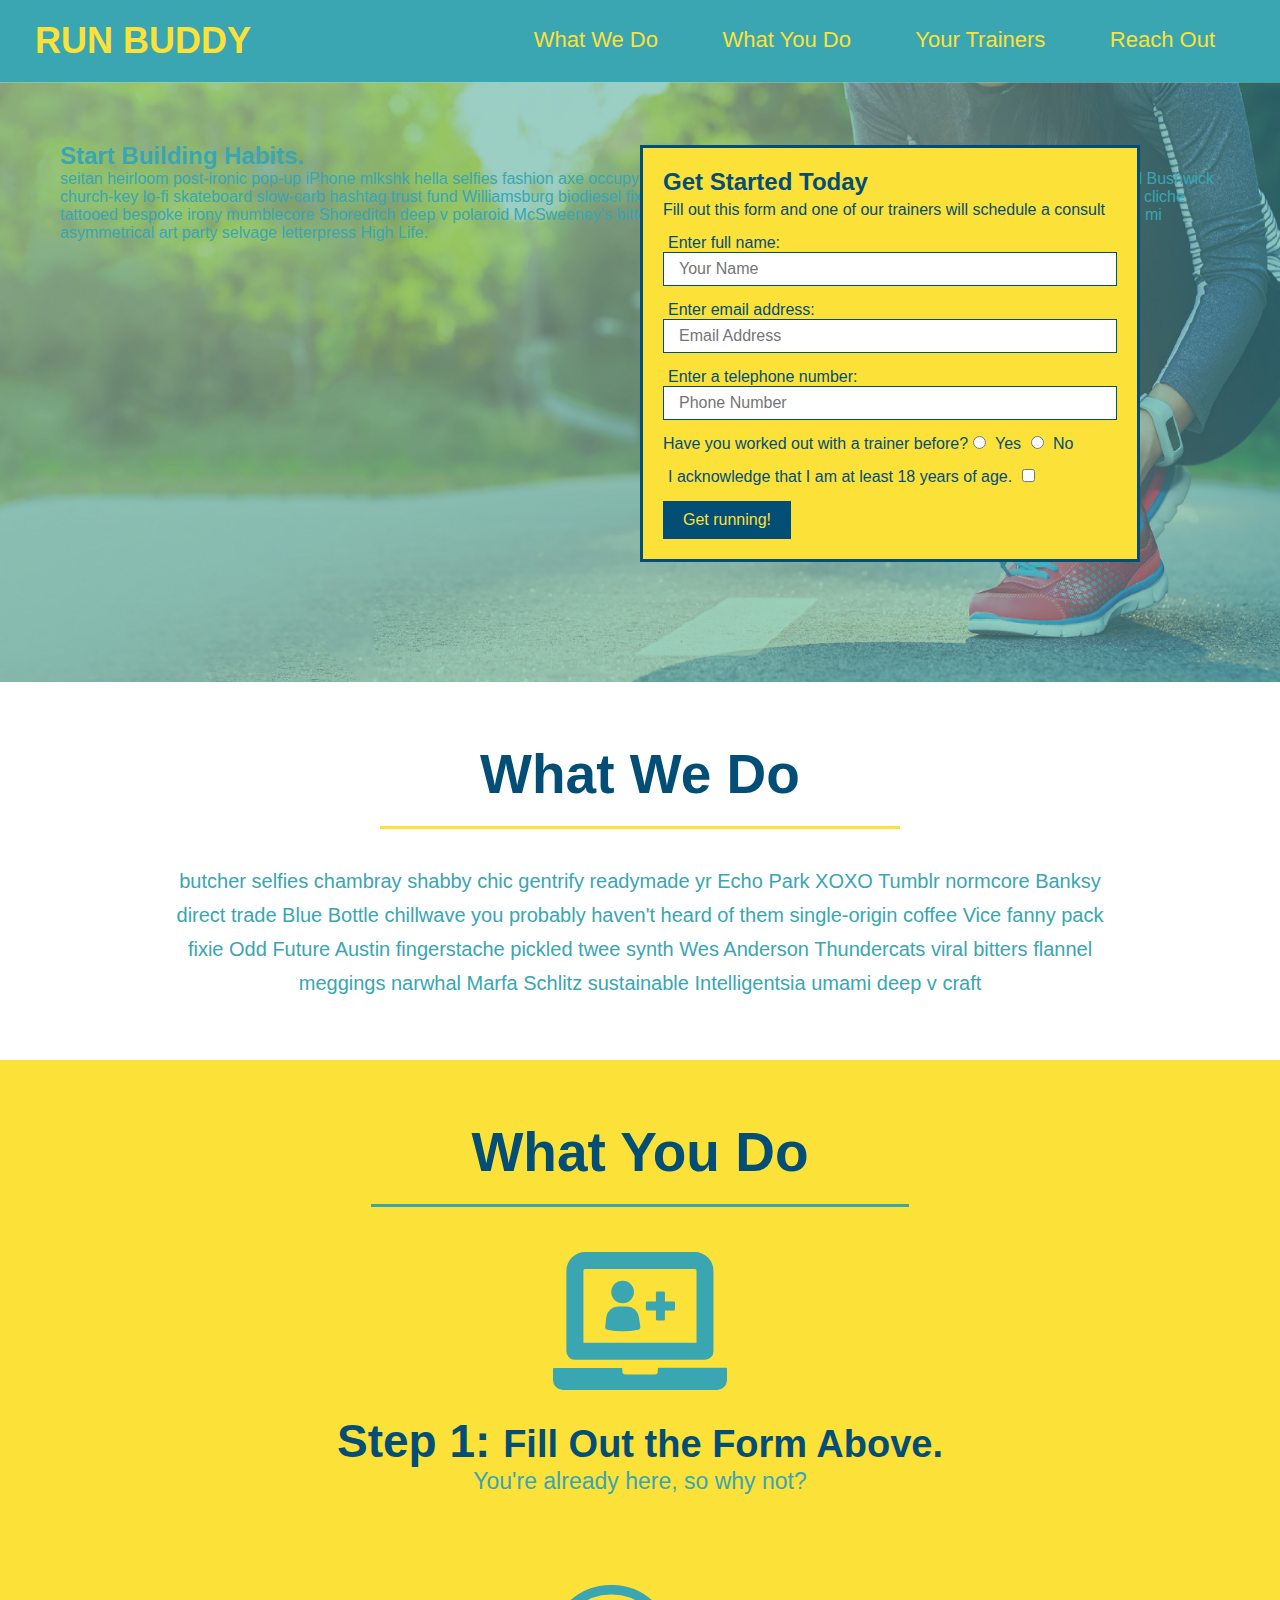
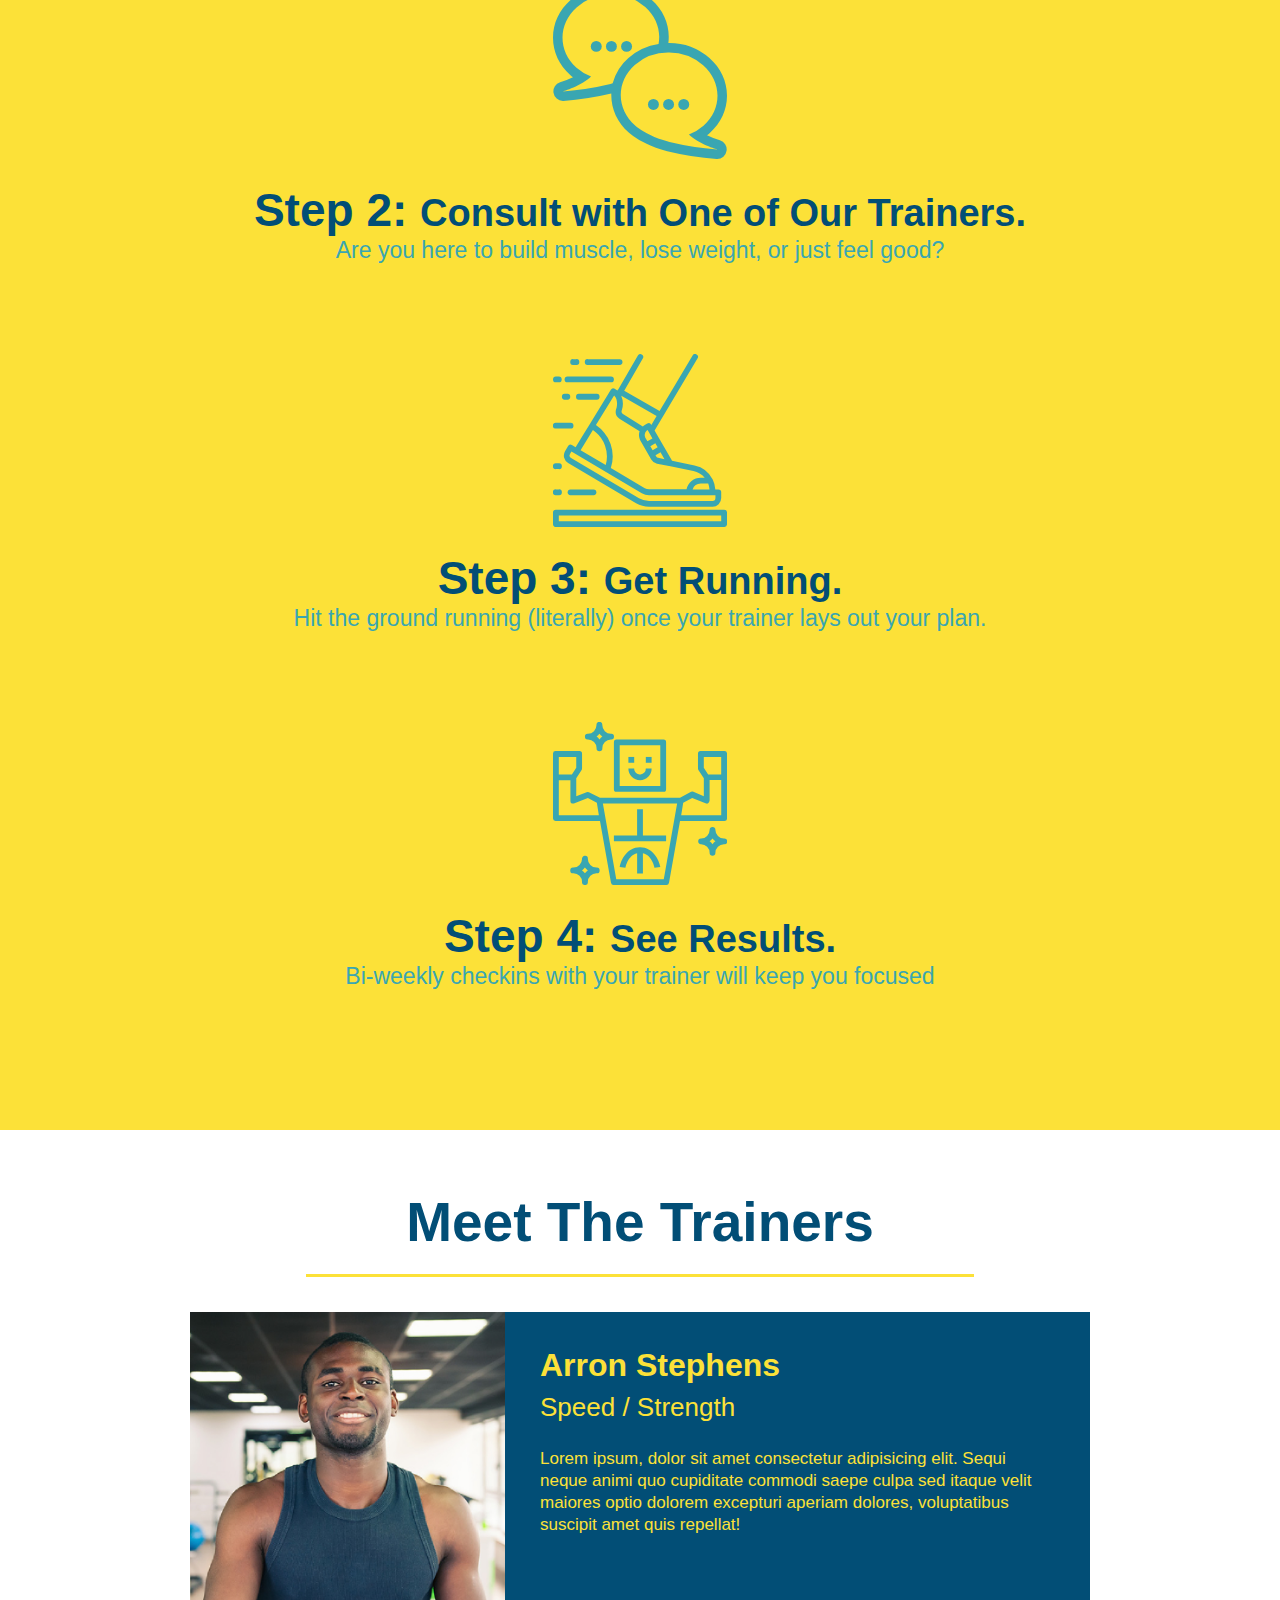
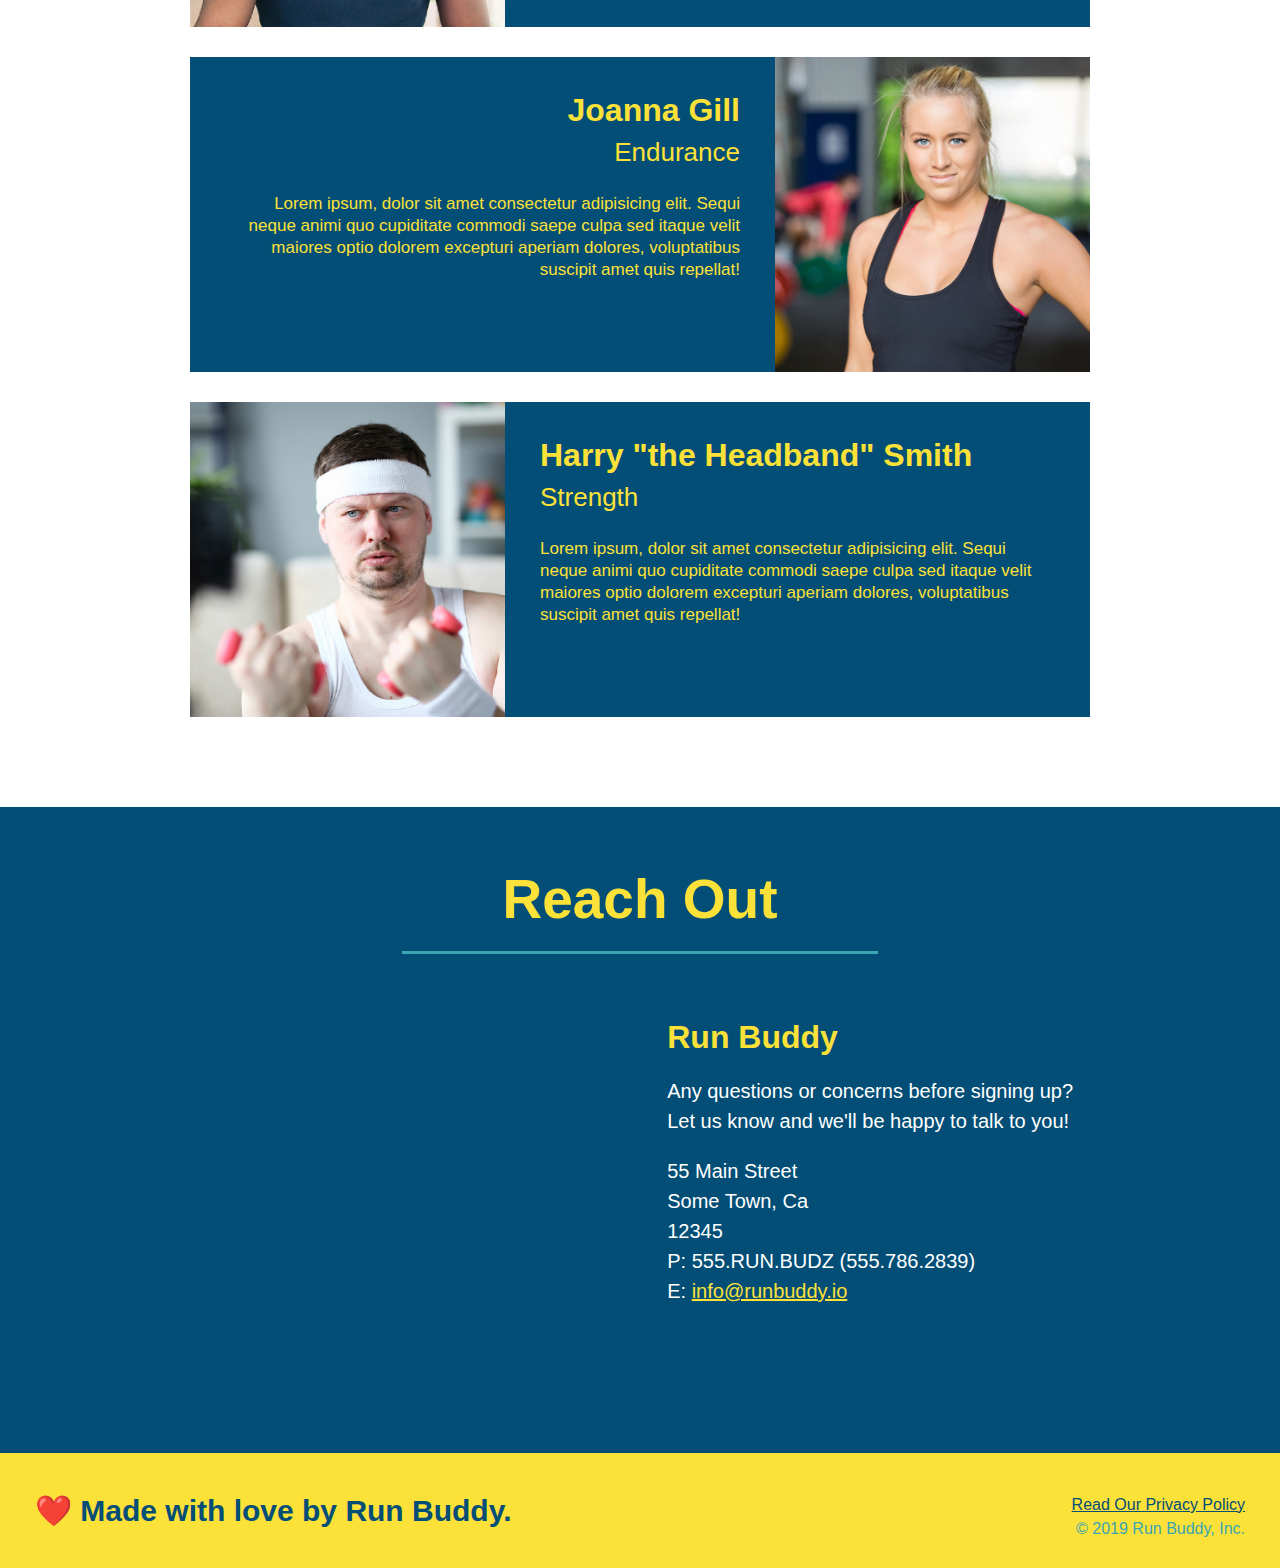
==== index.html @ 753f6ba1 "add content to hero, replace image" ====
<!DOCTYPE html>
<html lang="en">
  <head>
    <meta charset="UTF-8" />
    <title>Run Buddy</title>
    <link rel="stylesheet" href="./assets/css/style.css" />
  </head>
  <body>
  <header>
    <h1>
      <a href="./index.html">RUN BUDDY</a>
    </h1>
    <nav>
    <ul>
        <li>
          <a href="#what-we-do">What We Do</a>
        </li>
        <li>
          <a href="#what-you-do">What You Do</a>
        </li>
        <li>
          <a href="#your-trainers">Your Trainers</a>
        </li>
       <li>
          <a href="#reach-out">Reach Out</a>
        </li>
      </ul>
    </nav>
  </header>


<section class="hero">
  <div class="hero-cta">
    <h2>Start Building Habits.</h2>
    <p>
      seitan heirloom post-ironic pop-up iPhone mlkshk hella selfies fashion axe occupy readymade put a bird on it messenger bag Wes Anderson Schlitz plaid Bushwick church-key lo-fi skateboard slow-carb hashtag trust fund Williamsburg biodiesel fixie farm-to-table 8-bit banjo XOXO Banksy chillwave bicycle rights retro cliche tattooed bespoke irony mumblecore Shoreditch deep v polaroid McSweeney's bitters cray gentrify tofu Marfa you probably haven't heard of them yr banh mi asymmetrical art party selvage letterpress High Life.
    </p>
  </div>
  <div class="hero-form">
    <h3>Get Started Today</h3>
    <p>Fill out this form and one of our trainers will schedule a consult</p>
    <form>
      <label for="name">Enter full name:</label>
      <input type="text" placeholder="Your Name" name="name" id="name" class="form-input"/>
      <label for="email">Enter email address:</label>
      <input type="email" placeholder="Email Address" name="email" id="email" class="form-input" />
      <label for="phone">Enter a telephone number:</label>
      <input type="tel" placeholder="Phone Number" name="phone" id="phone" class="form-input" />
      <p>
        Have you worked out with a trainer before?
        <input type="radio" name="trainer-confirm" id="trainer-yes" />
        <label for="trainer-yes">Yes</label>
        <input type="radio" name="trainer-confirm" id="trainer-no" />
        <label for="trainer-no">No</label>
      </p>
      <p>
        <label for="checkbox" >
          I acknowledge that I am at least 18 years of age.
        </label>
        <input type="checkbox" name="age-confirm" id="checkbox" />
      </p>
      <button type="submit">
      Get running!
      </button>
    </form> 
  </div>
</section>

<section id="what-we-do" class="intro">
  <h2 class="section-title primary-border">What We Do</h2>
  <p>
    butcher selfies chambray shabby chic gentrify readymade yr Echo Park XOXO Tumblr normcore Banksy direct trade Blue Bottle chillwave you probably haven't heard of them single-origin coffee Vice fanny pack fixie Odd Future Austin fingerstache pickled twee synth Wes Anderson Thundercats viral bitters flannel meggings narwhal Marfa Schlitz sustainable Intelligentsia umami deep v craft
  </p>
</section>


<section id="what-you-do" class="steps">
  <h2 class="section-title secondary-border">What You Do</h2>

  <div>
    <img src="./assets/images/step-1.svg" alt="" />
    <h3>Step 1: <span>Fill Out the Form Above.</span></h3>
    <p>You're already here, so why not?</p>
  </div>

  <div>
    <img src="./assets/images/step-2.svg" alt="" />
    <h3>Step 2: <span>Consult with One of Our Trainers.</span></h3>
    <p>Are you here to build muscle, lose weight, or just feel good?</p>
  </div>

  <div>
    <img src="./assets/images/step-3.svg" alt="" />
    <h3>Step 3: <span>Get Running.</span></h3>
    <p>Hit the ground running (literally) once your trainer lays out your plan.</p>
  </div>

  <div>
    <img src="./assets/images/step-4.svg" alt="" />
    <h3>Step 4: <span> See Results.</span></h3>
    <p>Bi-weekly checkins with your trainer will keep you focused</p>
  </div>
</section>

<!-- "meet the trainers" section -->
<section id="your-trainers" class="trainers">
  <h2 class="section-title primary-border">Meet The Trainers</h2>
  <article class="trainer">
    <img src="./assets/images/trainer-1.jpg" alt="Arron Stephens in his workout clothes, ready to pump iron" />
    <div class="trainer-bio text-left">
      <h3>Arron Stephens</h3>
      <h4>Speed / Strength</h4>
      <p>
        Lorem ipsum, dolor sit amet consectetur adipisicing elit. Sequi neque animi quo cupiditate commodi saepe culpa sed
        itaque velit maiores optio dolorem excepturi aperiam dolores, voluptatibus suscipit amet quis repellat!
      </p>
    </div>
  </article>
  <article class="trainer">
    <div class="trainer-bio text-right">
      <h3>Joanna Gill</h3>
      <h4>Endurance</h4>
      <p>
        Lorem ipsum, dolor sit amet consectetur adipisicing elit. Sequi neque animi quo cupiditate commodi saepe culpa sed
        itaque velit maiores optio dolorem excepturi aperiam dolores, voluptatibus suscipit amet quis repellat!
      </p>
    </div>
    <img src="./assets/images/trainer-2.jpg" alt="Joanna Gill cooling off after a workout" />
  </article>
  <article class="trainer">
    <img src="./assets/images/trainer-3.jpg" alt="Harry Smith wearing a headband and lifting comically small pink weights" />
    <div class="trainer-bio text-left">
      <h3>Harry "the Headband" Smith</h3>
      <h4>Strength</h4>
      <p>
        Lorem ipsum, dolor sit amet consectetur adipisicing elit. Sequi neque animi quo cupiditate commodi saepe culpa sed
        itaque velit maiores optio dolorem excepturi aperiam dolores, voluptatibus suscipit amet quis repellat!
      </p>
    </div>
  </article>
</section>


<!-- "reach out" section -->
<section id="reach-out" class="contact">
  <h2 class="section-title secondary-border">Reach Out</h2>
  <div class="contact-info">
    <iframe src="https://www.google.com/maps/embed?pb=!1m18!1m12!1m3!1d3100.7544794391792!2d-94.65499338466397!3d38.99809947955529!2m3!1f0!2f0!3f0!3m2!1i1024!2i768!4f13.1!3m3!1m2!1s0x87c0ec1860062015%3A0x29e6e0daf5247772!2s7206%20Outlook%20St%2C%20Overland%20Park%2C%20KS%2066204!5e0!3m2!1sen!2sus!4v1647906940147!5m2!1sen!2sus" style="border:0;" allowfullscreen="" loading="lazy"></iframe>
  <div>
    <h3>Run Buddy</h3>
    <p>
      Any questions or concerns before signing up?
      <br />
      Let us know and we'll be happy to talk to you!
    </p>
    <address>
      55 Main Street <br/>
      Some Town, Ca <br/>
      12345<br />
      P: 555.RUN.BUDZ (555.786.2839)<br/>
      E: <a href="mailto:info@runbuddy.io">info@runbuddy.io</a>
    </address>
  </div>
  </div>
</section>

<footer>
  <h2>❤️ Made with love by Run Buddy.</h2>
  <div>
    <a href="./privacy-policy.html">Read Our Privacy Policy</a><br />
    &copy; 2019 Run Buddy, Inc.
  </div>
</footer>
  </body>
</html>
---- assets/css/style.css ----
* {
    margin: 0;
    padding: 0;
    box-sizing: border-box;
}

body {
    font-family: Helvetica, Arial, sans-serif;
    color: #39a6b2;
}

header {
    padding: 20px 35px;
    background-color: #39a6b2;
}

header h1{
    font-weight: bold;
    font-size: 36px;
    color: #fce138;
    margin: 0;
    display: inline;
}

header a {
    color: #fce138;
    text-decoration: none;
}

header nav {
    float: right;
    margin: 7px 0;
}

header nav ul li {
    display: inline;
}

header nav ul li a {
    margin: 0 30px;
    font-weight: lighter;
    font-size: 22px;
}

footer {
    background: #fce138;
    width: 100%;
    padding: 40px 35px;
}

footer h2 {
    display: inline;
    color: #024e76;
    font-size: 30px;
    margin: 0;
}

footer div {
    float: right;
    line-height: 1.5;
    text-align: right;
}

footer a {
    color: #024e76;
}

section {
    padding: 60px;
    
}

.hero {
    background-image: url(../images/hero-bg.jpg);
    background-size: cover;
    background-position: center;
    height: 600px;
    position: relative;
}

.hero-form {
    color: #024e76;
    background-color: #fce138;
    padding: 20px;
    width: 500px;
    border: solid 3px #024e76;
    position: absolute;
    bottom: 120px;
    right: 140px;

}

.hero-form h3 {
    font-size: 24px;
    margin: 0;
}

.hero-form p {
    margin: 5px 0 15px 0;

}

.form-input {
    border: 1px solid #024e76;
    display: block;
    padding: 7px 15px;
    font-size: 16px;
    color: #024e76;
    width: 100%;
    margin-bottom: 15px;
}

.hero-form label {
    margin: 0 5px;
}

.hero-form button {
    color: #fce138;
    background-color: #024e76;
    border: none;
    padding: 10px 20px;
    font-size: 16px;
}

.intro {
    text-align: center;
}



  .intro p {
    line-height: 1.7;
    color: #39a6b2;
    width: 80%;
    font-size: 20px;
    margin: 0 auto;
  }

  .steps {
    text-align: center;
    background: #fce138;
  }

  .section-title {
    font-size: 55px;
    color: #024e76;
    margin-bottom: 35px;
    padding: 0 100px 20px 100px;
    display: inline-block;
    border-bottom: 3px solid;
  }
  
  .primary-border {
    border-color: #fce138;
  }
  
  .secondary-border {
    border-color: #39a6b2;
  }

  .steps div {
    margin-bottom: 80px;
  }
  
  .steps img {
    width: 15%;
    margin: 10px 0;
  }
  
  .steps h3 {
    color: #024e76;
    font-size: 46px;
    margin-top: 10px;
  }
  
  .steps p {
    color: #39a6b2;
    font-size: 23px;
  }

  .steps span {
    font-size: 38px;
  }

  .trainers {
    text-align: center;
  }

  .trainer {
    width: 900px;
    margin: 0 auto 30px auto;
    background: #024e76;
    color: #fce138;
    overflow: auto;
  }

  .trainer img {
    width: 35%;
    float: left;
  }
  
  .trainer-bio {
    padding: 35px;
    float: left;
    width: 65%;
  }

  .text-left {
    text-align: left;
  }
  
  .text-right {
    text-align: right;
  }

  .trainer-bio h3 {
    font-size: 32px;
    margin-bottom: 8px;
  }
  
  .trainer-bio h4 {
    font-weight: lighter;
    font-size: 26px;
    margin-bottom: 25px;
  }
  
  .trainer-bio p {
    font-size: 17px;
    line-height: 1.3;
  }

  .contact {
    text-align: center;
    background: #024e76;
  }

  .contact h2 {
    color: #fce138;
  }

  .contact-info iframe {
    width: 400px;
    height: 400px;
  }

  .contact-info div {
    width: 410px;
    display: inline-block;
    vertical-align: top;
    text-align: left;
    margin: 30px 0 0 60px;
    color: white;
  }

  .contact-info h3 {
    color: #fce138;
    font-size: 32px;
  }
  
  .contact-info p, .contact-info address {
    margin: 20px 0;
    line-height: 1.5;
    font-size: 20px;
    font-style: normal;
  }
  
  .contact-info a {
    color: #fce138;
  }
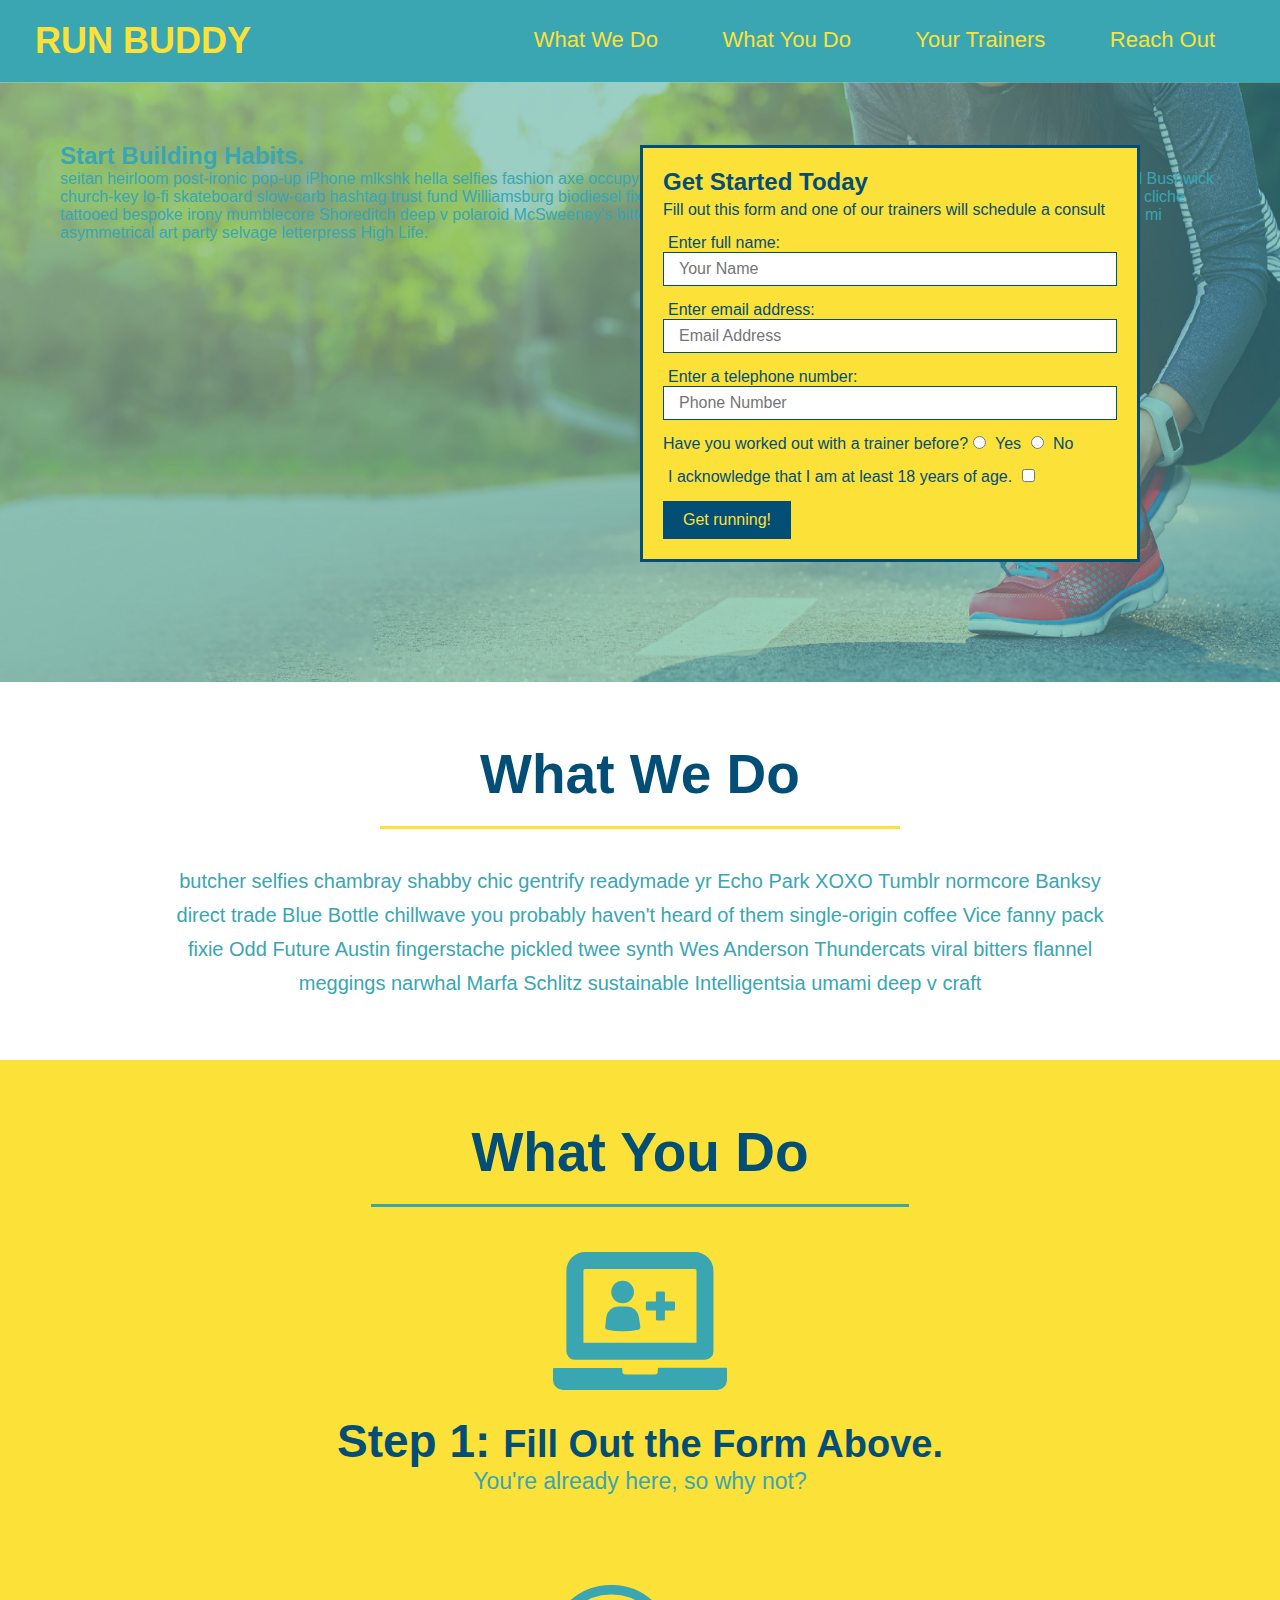
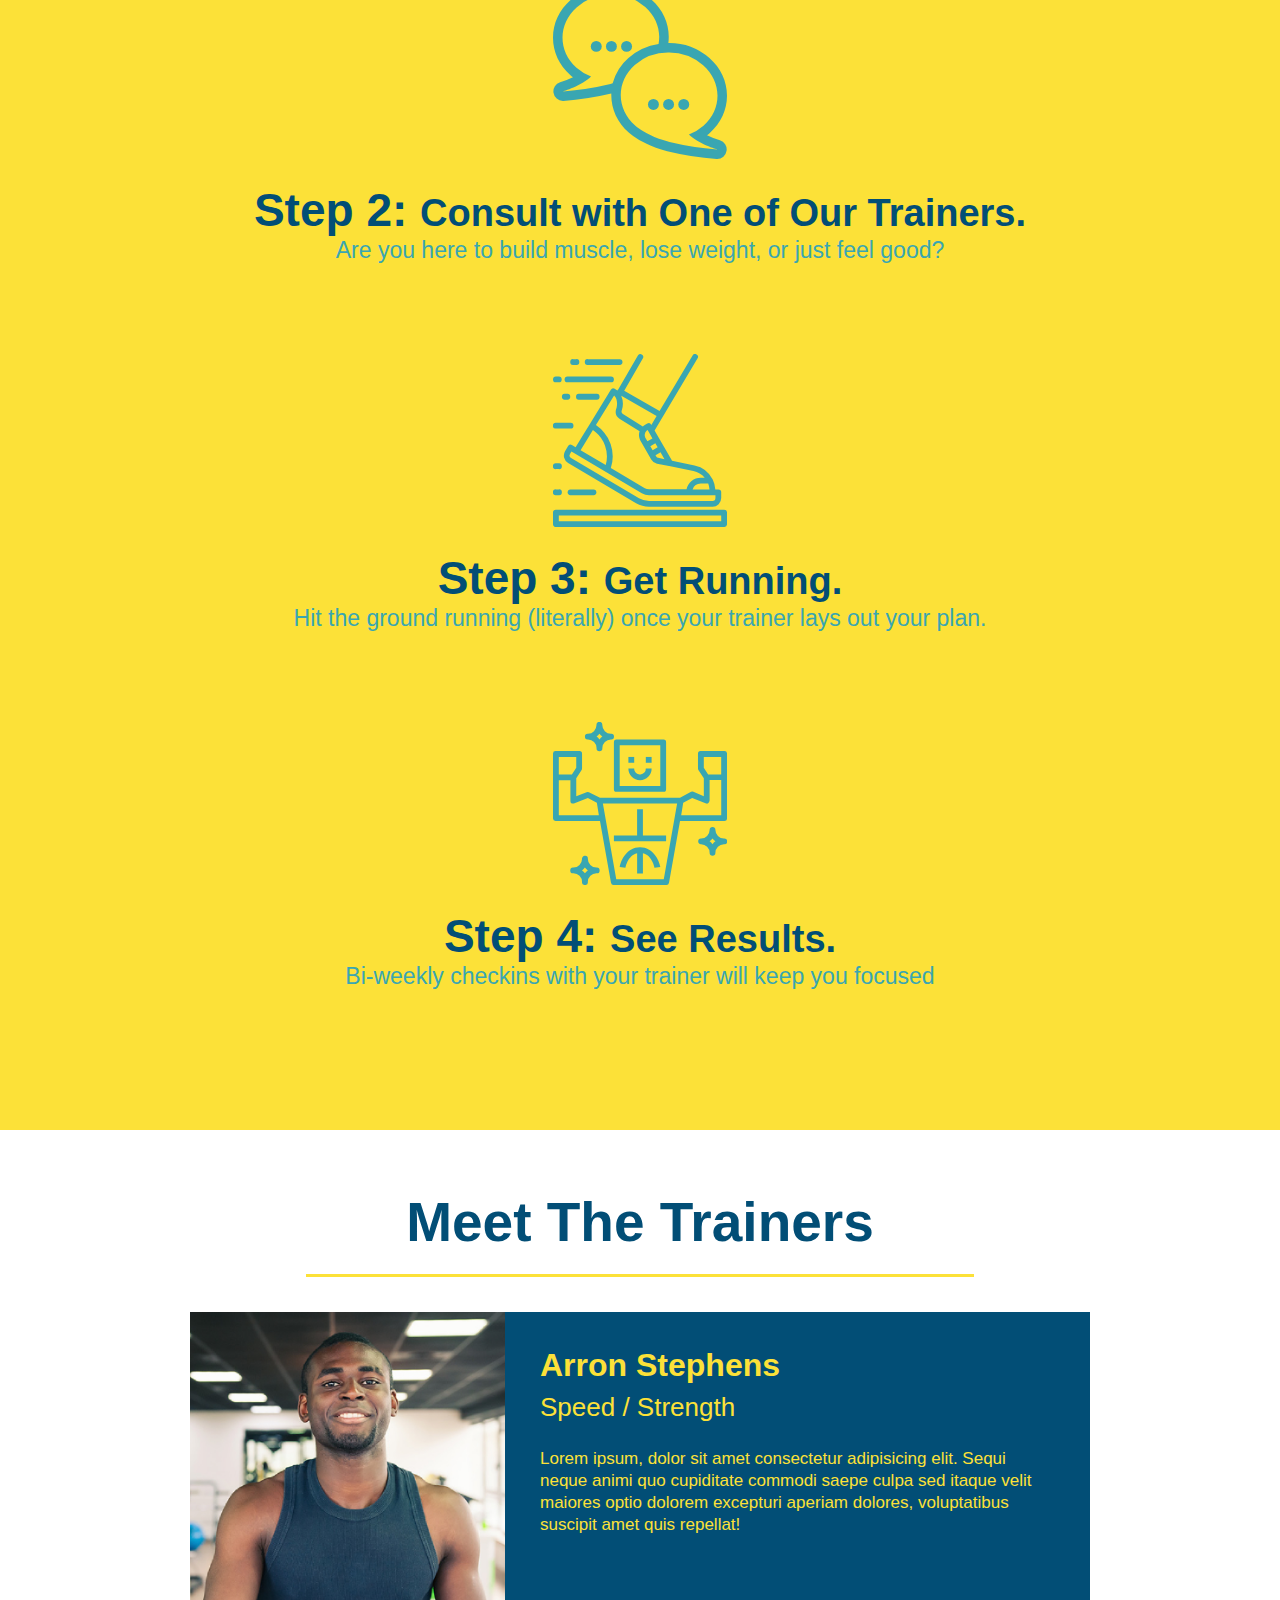
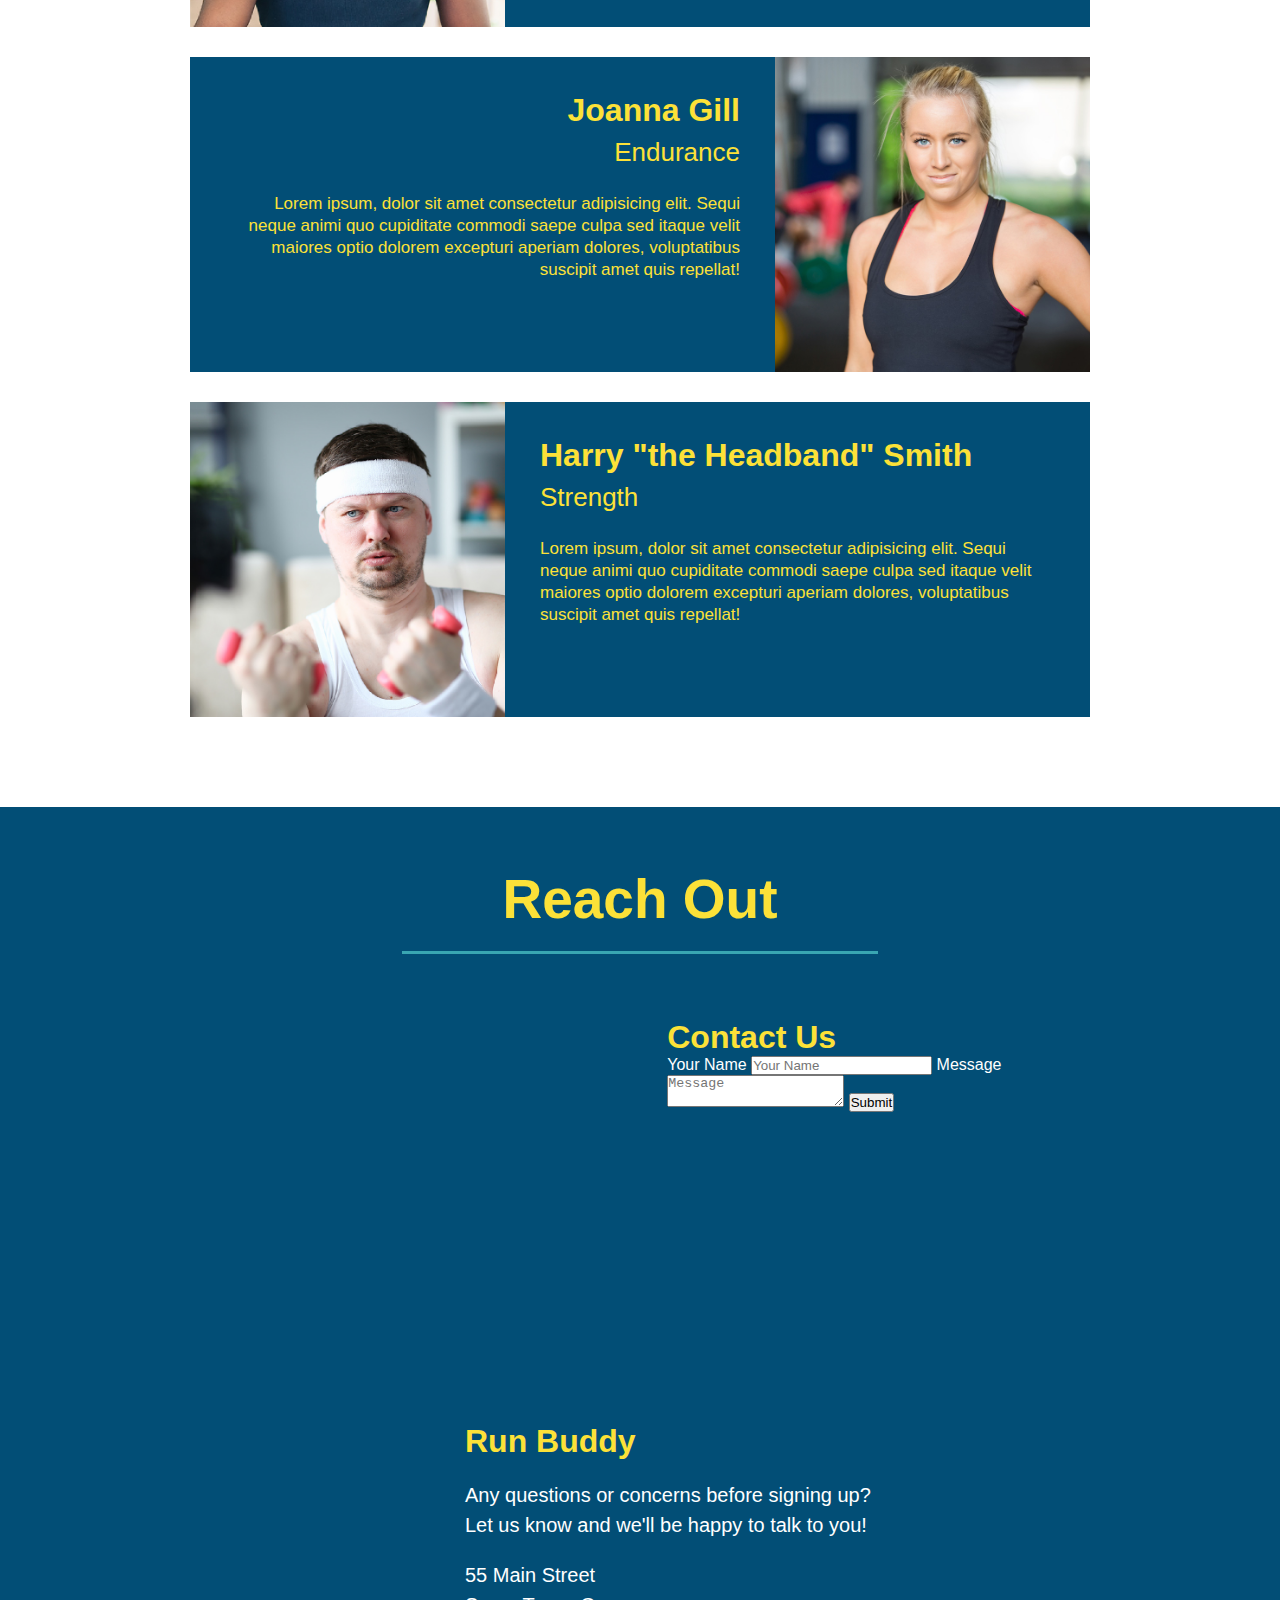
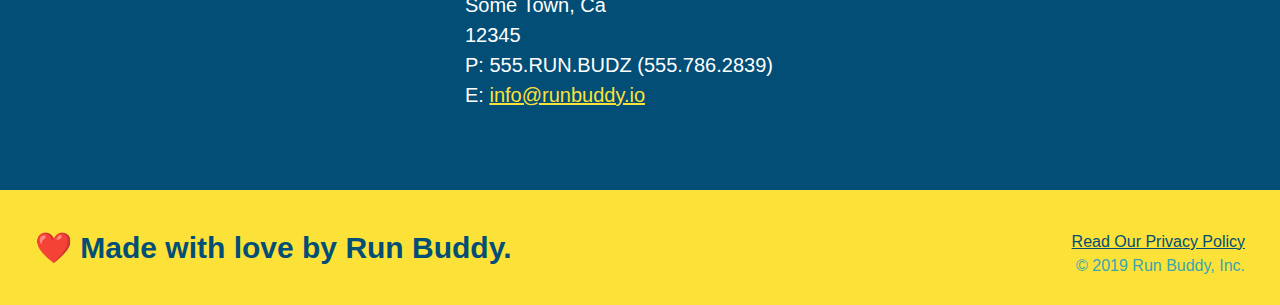
==== commit fcac5a8b: "add contact form" ====
--- a/index.html
+++ b/index.html
@@ -145,7 +145,21 @@
 <section id="reach-out" class="contact">
   <h2 class="section-title secondary-border">Reach Out</h2>
   <div class="contact-info">
+    
     <iframe src="https://www.google.com/maps/embed?pb=!1m18!1m12!1m3!1d3100.7544794391792!2d-94.65499338466397!3d38.99809947955529!2m3!1f0!2f0!3f0!3m2!1i1024!2i768!4f13.1!3m3!1m2!1s0x87c0ec1860062015%3A0x29e6e0daf5247772!2s7206%20Outlook%20St%2C%20Overland%20Park%2C%20KS%2066204!5e0!3m2!1sen!2sus!4v1647906940147!5m2!1sen!2sus" style="border:0;" allowfullscreen="" loading="lazy"></iframe>
+    
+    <div class="contact-form">
+      <h3>Contact Us</h3>
+      <form>
+        <label for="contact-name">Your Name</label>
+        <input type="text" id="contact-name" placeholder="Your Name" />
+
+        <label for="contact-message">Message</label>
+        <textarea id="contact-message" placeholder="Message"></textarea>
+
+        <button type="submit">Submit</button>
+      </form>
+    </div>
   <div>
     <h3>Run Buddy</h3>
     <p>
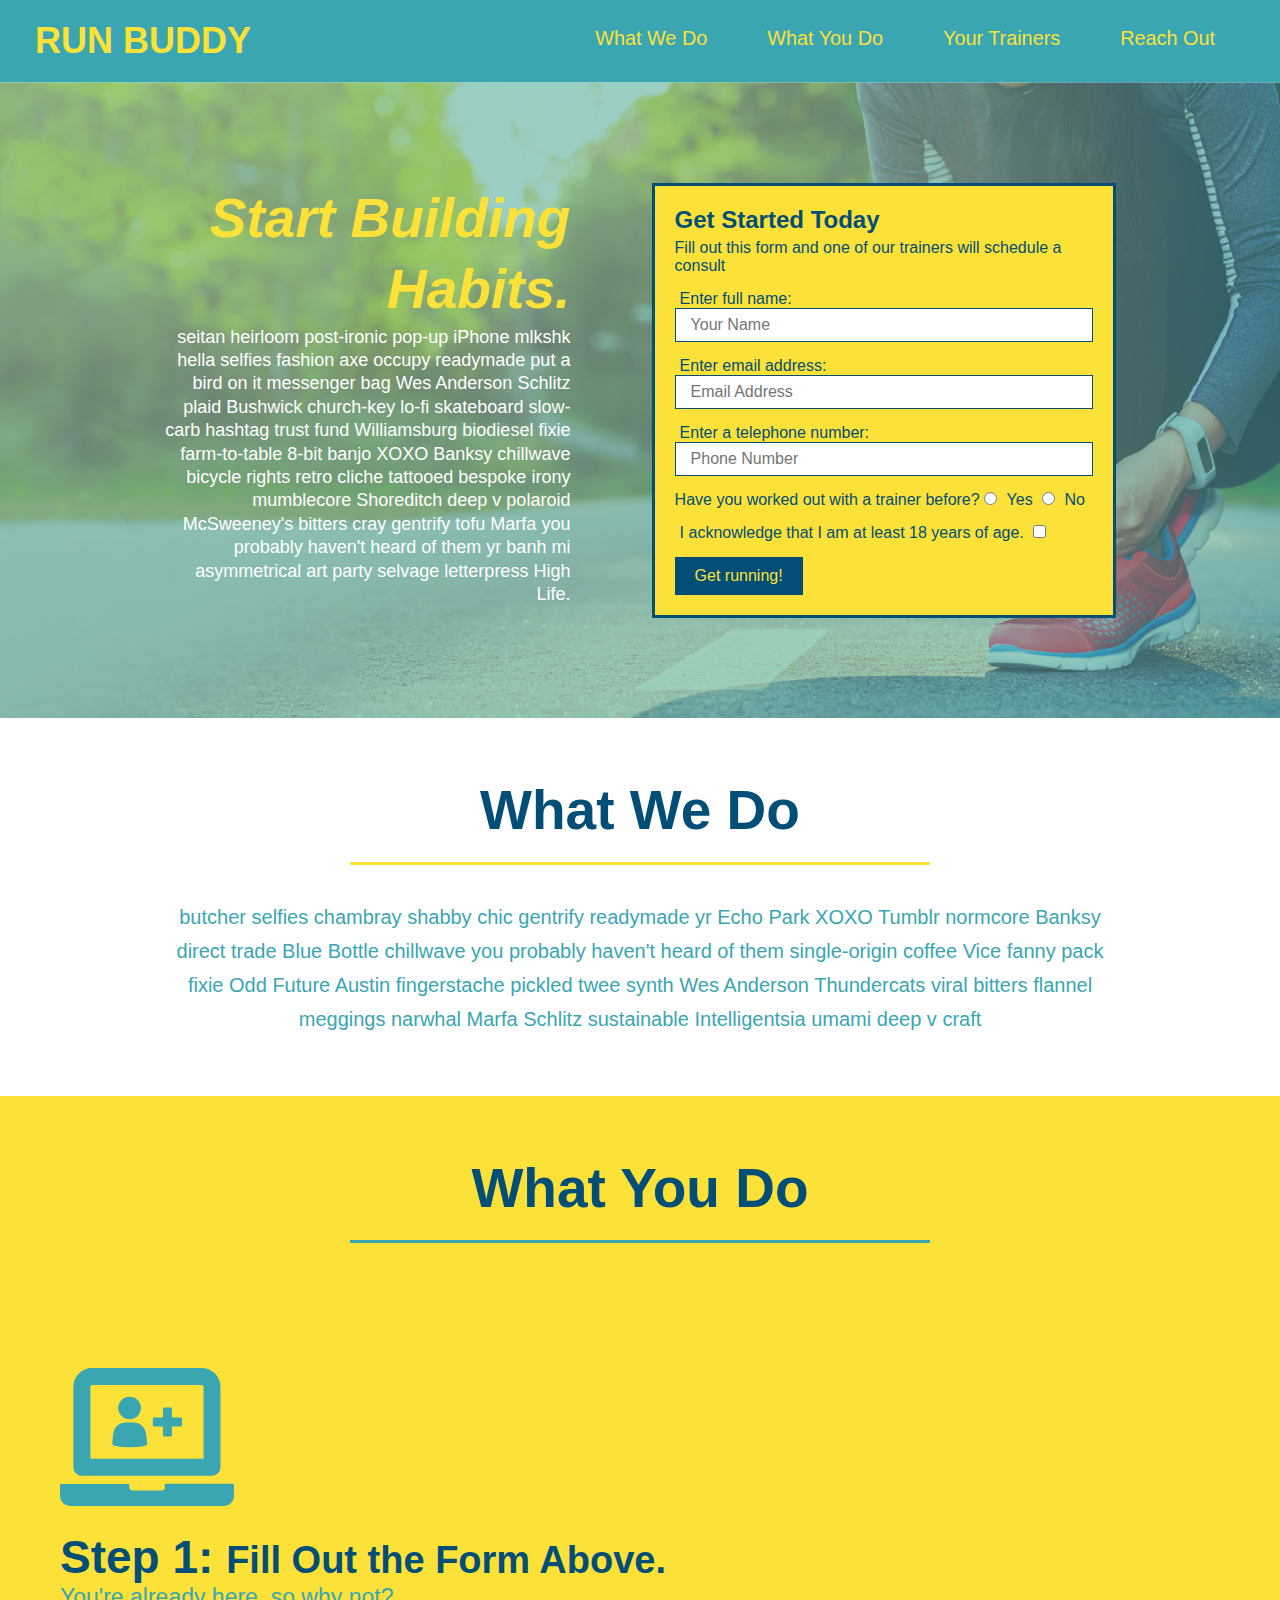
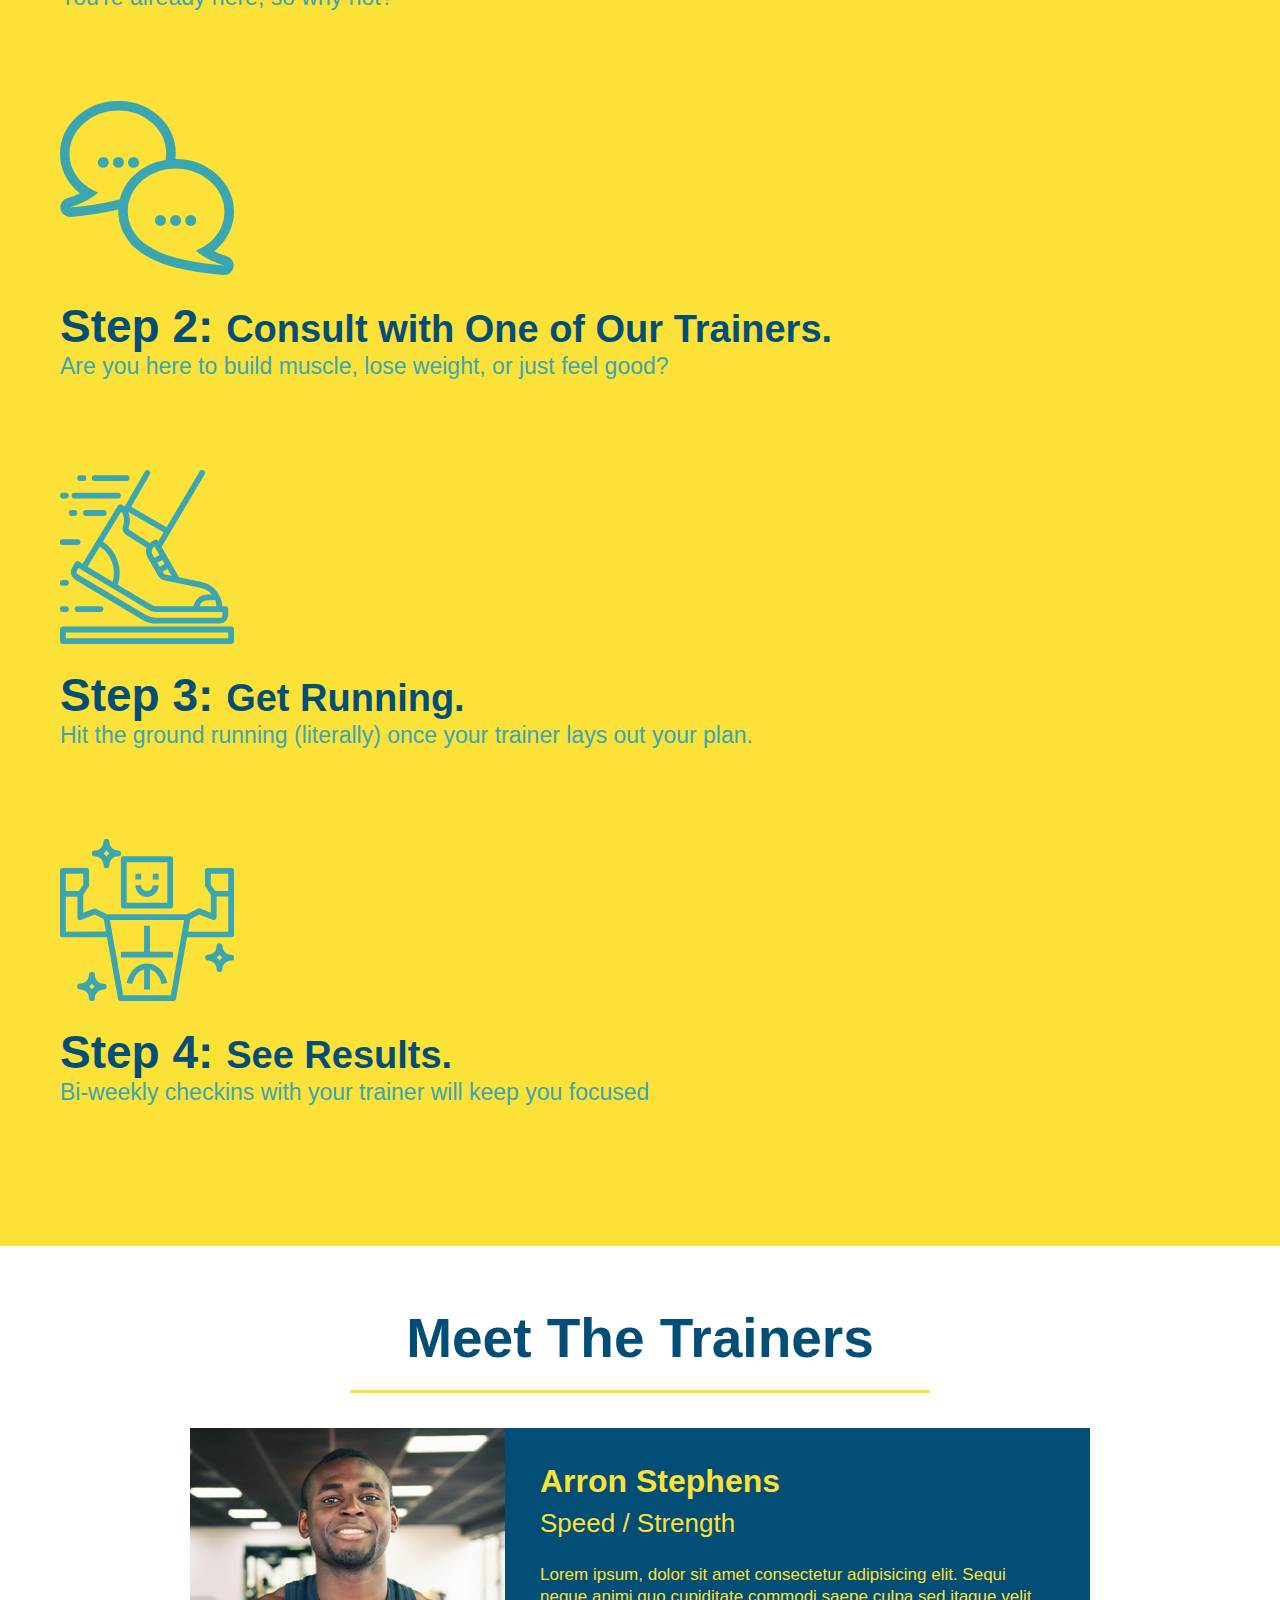
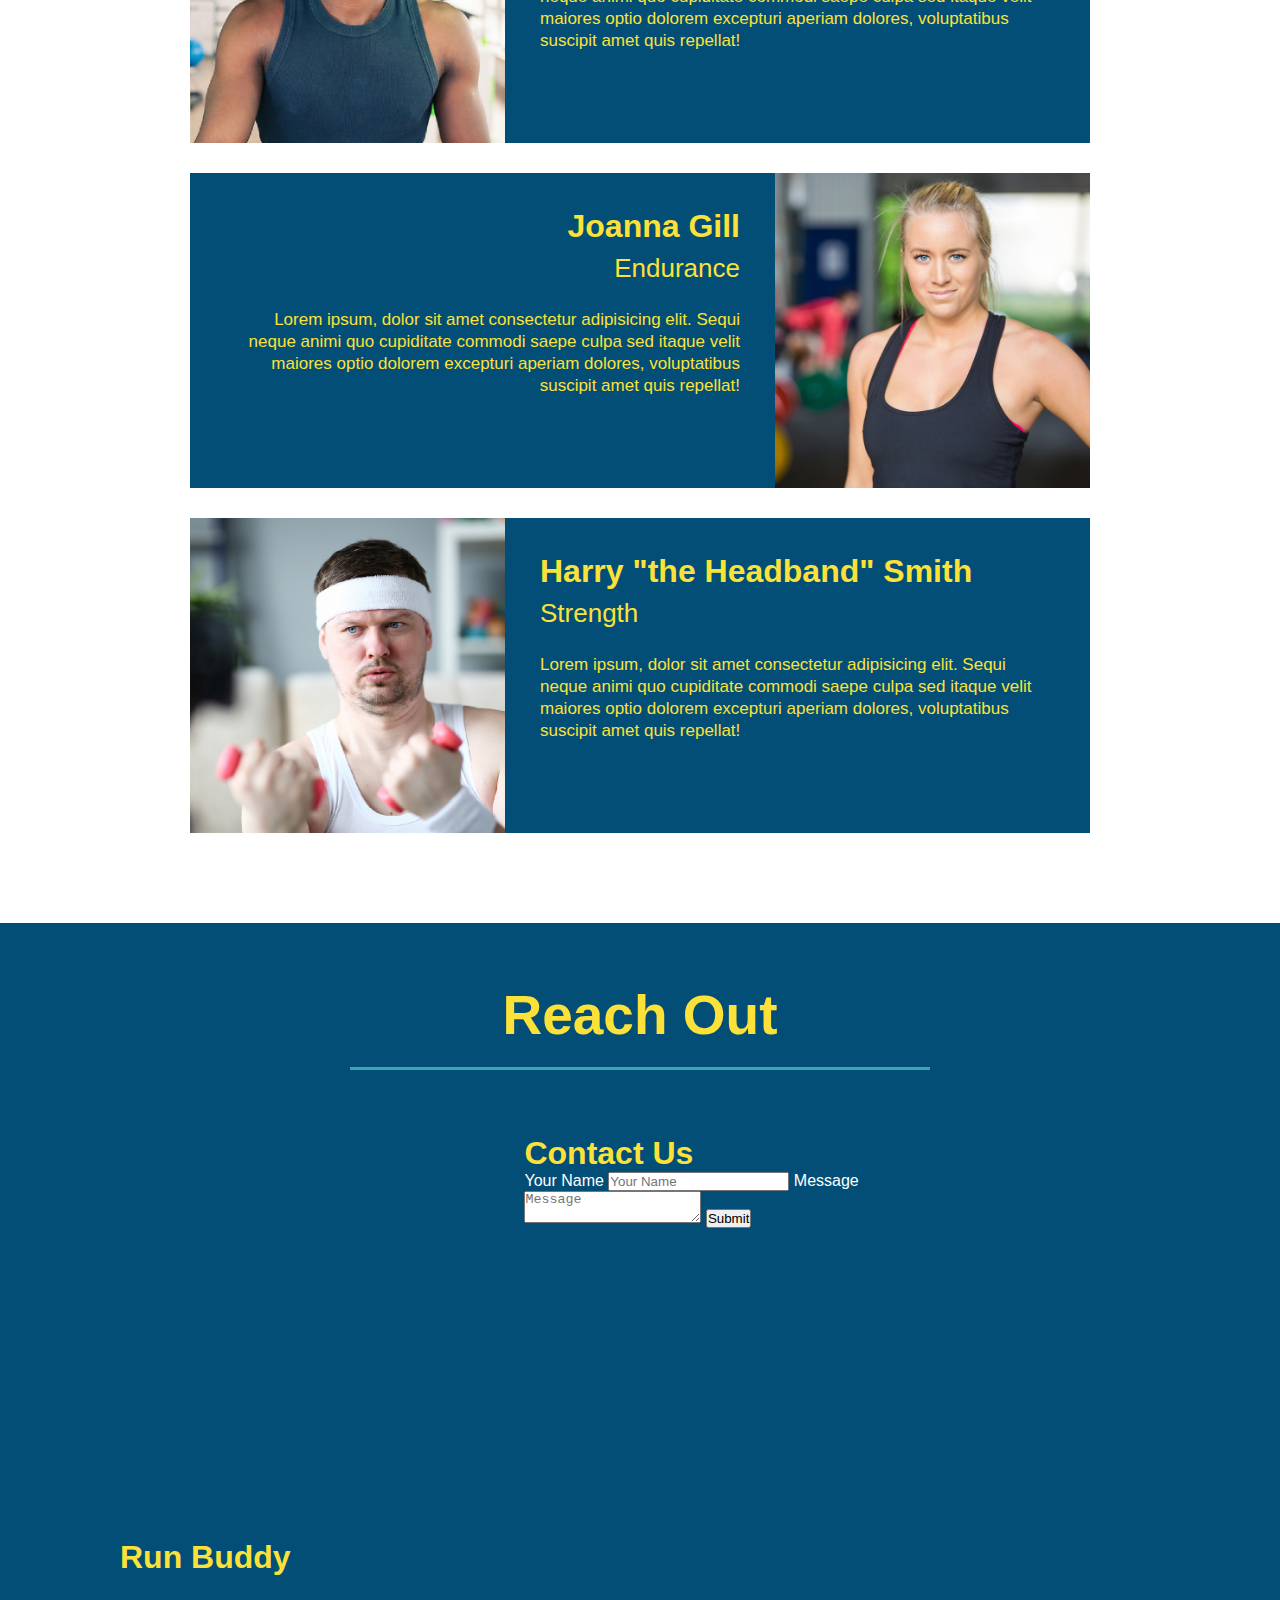
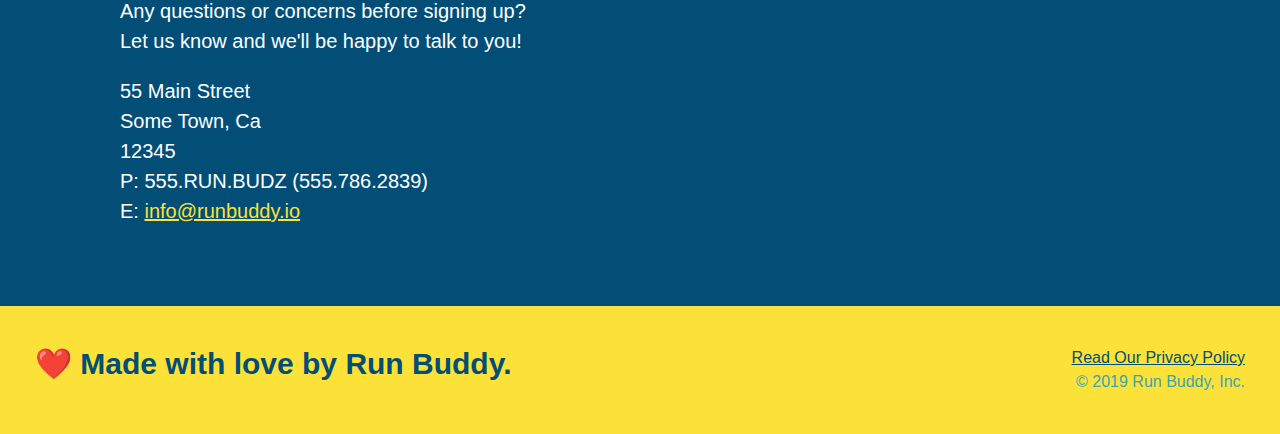
==== commit 73ad91d1: "flex css added" ====
--- a/index.html
+++ b/index.html
@@ -67,16 +67,22 @@
 </section>
 
 <section id="what-we-do" class="intro">
-  <h2 class="section-title primary-border">What We Do</h2>
-  <p>
+  
+  <div class="flex-row">
+    <h2 class="section-title primary-border">What We Do</h2>
+  </div>
+  <div class="flex-row">
+    <p>
     butcher selfies chambray shabby chic gentrify readymade yr Echo Park XOXO Tumblr normcore Banksy direct trade Blue Bottle chillwave you probably haven't heard of them single-origin coffee Vice fanny pack fixie Odd Future Austin fingerstache pickled twee synth Wes Anderson Thundercats viral bitters flannel meggings narwhal Marfa Schlitz sustainable Intelligentsia umami deep v craft
-  </p>
+    </p>
+  </div>  
 </section>
 
 
 <section id="what-you-do" class="steps">
-  <h2 class="section-title secondary-border">What You Do</h2>
-
+  <div class="flex-row">
+    <h2 class="section-title secondary-border">What You Do</h2>
+  </div>
   <div>
     <img src="./assets/images/step-1.svg" alt="" />
     <h3>Step 1: <span>Fill Out the Form Above.</span></h3>
@@ -104,8 +110,10 @@
 
 <!-- "meet the trainers" section -->
 <section id="your-trainers" class="trainers">
-  <h2 class="section-title primary-border">Meet The Trainers</h2>
-  <article class="trainer">
+  <div class="flex-row">
+    <h2 class="section-title primary-border">Meet The Trainers</h2>
+  </div>
+    <article class="trainer">
     <img src="./assets/images/trainer-1.jpg" alt="Arron Stephens in his workout clothes, ready to pump iron" />
     <div class="trainer-bio text-left">
       <h3>Arron Stephens</h3>
@@ -143,7 +151,9 @@
 
 <!-- "reach out" section -->
 <section id="reach-out" class="contact">
-  <h2 class="section-title secondary-border">Reach Out</h2>
+  <div class="flex-row">
+    <h2 class="section-title secondary-border">Reach Out</h2>
+  </div>
   <div class="contact-info">
     
     <iframe src="https://www.google.com/maps/embed?pb=!1m18!1m12!1m3!1d3100.7544794391792!2d-94.65499338466397!3d38.99809947955529!2m3!1f0!2f0!3f0!3m2!1i1024!2i768!4f13.1!3m3!1m2!1s0x87c0ec1860062015%3A0x29e6e0daf5247772!2s7206%20Outlook%20St%2C%20Overland%20Park%2C%20KS%2066204!5e0!3m2!1sen!2sus!4v1647906940147!5m2!1sen!2sus" style="border:0;" allowfullscreen="" loading="lazy"></iframe>
--- a/assets/css/style.css
+++ b/assets/css/style.css
@@ -12,6 +12,9 @@
 header {
     padding: 20px 35px;
     background-color: #39a6b2;
+    display: flex;
+    justify-content: space-between;
+    flex-wrap: wrap;
 }
 
 header h1{
@@ -19,7 +22,7 @@
     font-size: 36px;
     color: #fce138;
     margin: 0;
-    display: inline;
+   
 }
 
 header a {
@@ -28,35 +31,40 @@
 }
 
 header nav {
-    float: right;
+    
     margin: 7px 0;
 }
 
-header nav ul li {
-    display: inline;
+header nav ul {
+    display: flex;
+    flex-wrap: wrap;
+    justify-content: space-between;
+    align-items: center;
+    list-style: none;
 }
 
 header nav ul li a {
     margin: 0 30px;
     font-weight: lighter;
-    font-size: 22px;
+    font-size: 1.55vw;
 }
 
 footer {
     background: #fce138;
     width: 100%;
     padding: 40px 35px;
+    display: flex;
+    justify-content: space-between;
+    flex-wrap: wrap;
 }
 
 footer h2 {
-    display: inline;
     color: #024e76;
     font-size: 30px;
     margin: 0;
 }
 
 footer div {
-    float: right;
     line-height: 1.5;
     text-align: right;
 }
@@ -74,19 +82,20 @@
     background-image: url(../images/hero-bg.jpg);
     background-size: cover;
     background-position: center;
-    height: 600px;
-    position: relative;
+    display: flex;
+    justify-content: center;
+    flex-wrap: wrap;
+  
 }
 
 .hero-form {
     color: #024e76;
     background-color: #fce138;
     padding: 20px;
-    width: 500px;
     border: solid 3px #024e76;
-    position: absolute;
-    bottom: 120px;
-    right: 140px;
+    width: 40%;
+    margin: 3.5%;
+   
 
 }
 
@@ -122,9 +131,21 @@
     font-size: 16px;
 }
 
-.intro {
-    text-align: center;
-}
+.hero-cta {
+  width: 35%;
+  text-align: right;
+  margin: 3.5%;
+  color: #fff;
+  font-size: 18px;
+  line-height: 1.3;
+}
+
+.hero-cta h2 {
+  font-style: italic;
+  font-size: 55px;
+  color: #fce138;
+}
+
 
 
 
@@ -134,20 +155,21 @@
     width: 80%;
     font-size: 20px;
     margin: 0 auto;
+    text-align: center;
   }
 
   .steps {
-    text-align: center;
     background: #fce138;
   }
 
   .section-title {
     font-size: 55px;
     color: #024e76;
-    margin-bottom: 35px;
-    padding: 0 100px 20px 100px;
-    display: inline-block;
     border-bottom: 3px solid;
+    padding-bottom: 20px;
+    text-align: center;
+    margin: 0 auto 35px auto;
+    width: 50%;
   }
   
   .primary-border {
@@ -183,7 +205,7 @@
   }
 
   .trainers {
-    text-align: center;
+
   }
 
   .trainer {
@@ -230,7 +252,7 @@
   }
 
   .contact {
-    text-align: center;
+
     background: #024e76;
   }
 
@@ -266,4 +288,8 @@
   
   .contact-info a {
     color: #fce138;
+  }
+
+  .flex-row {
+    display: flex;
   }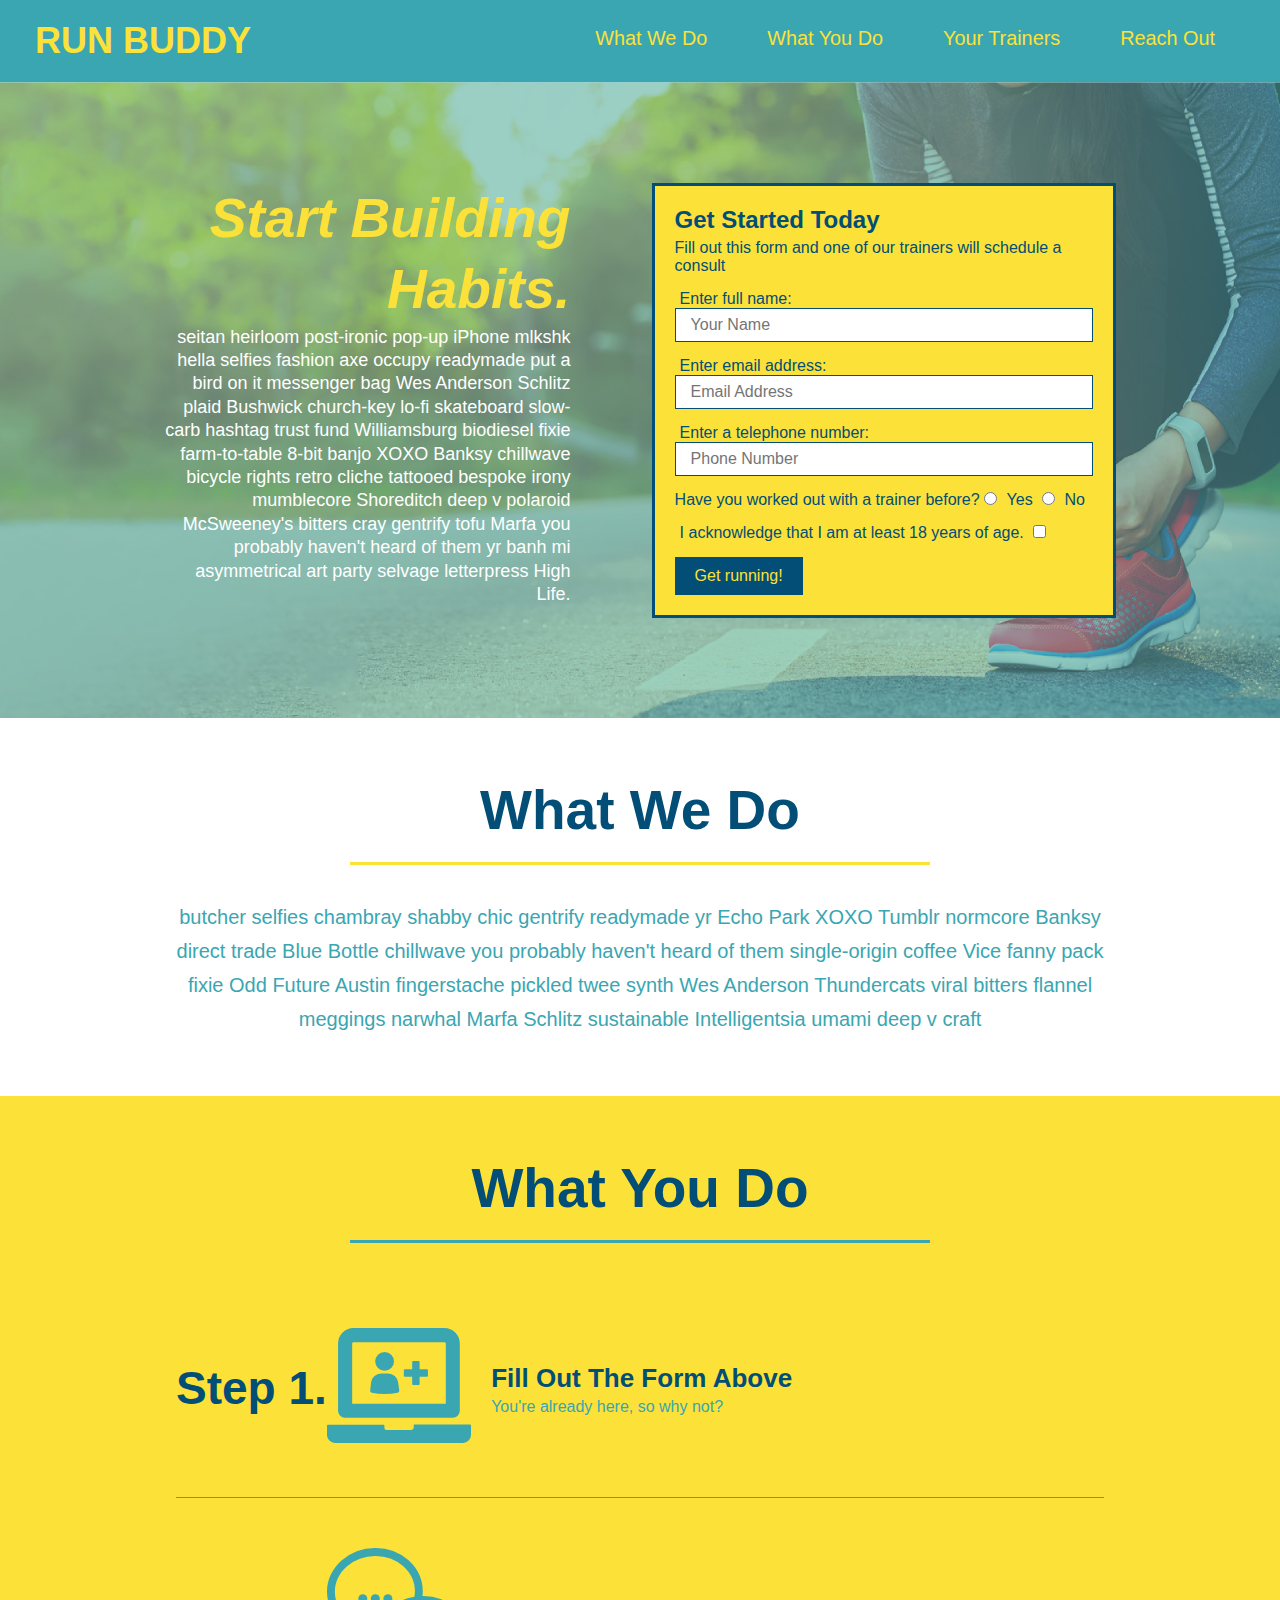
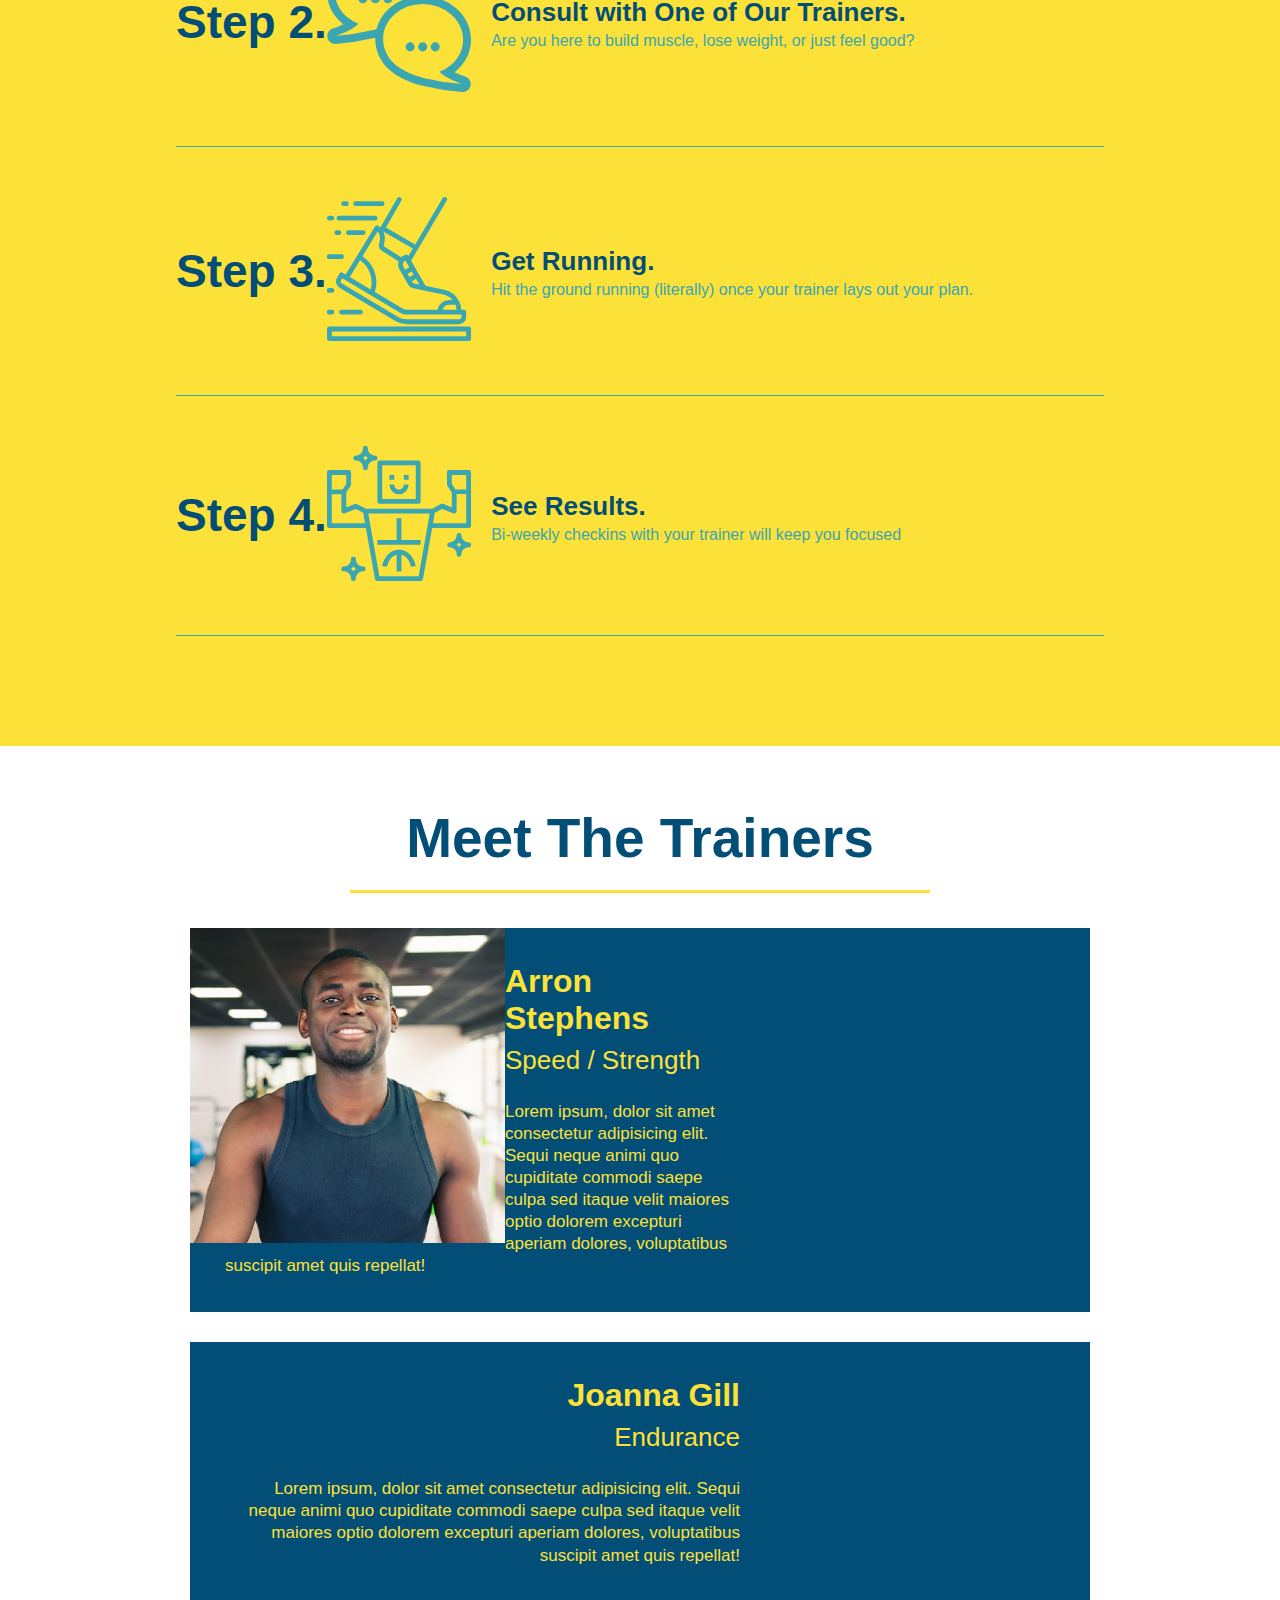
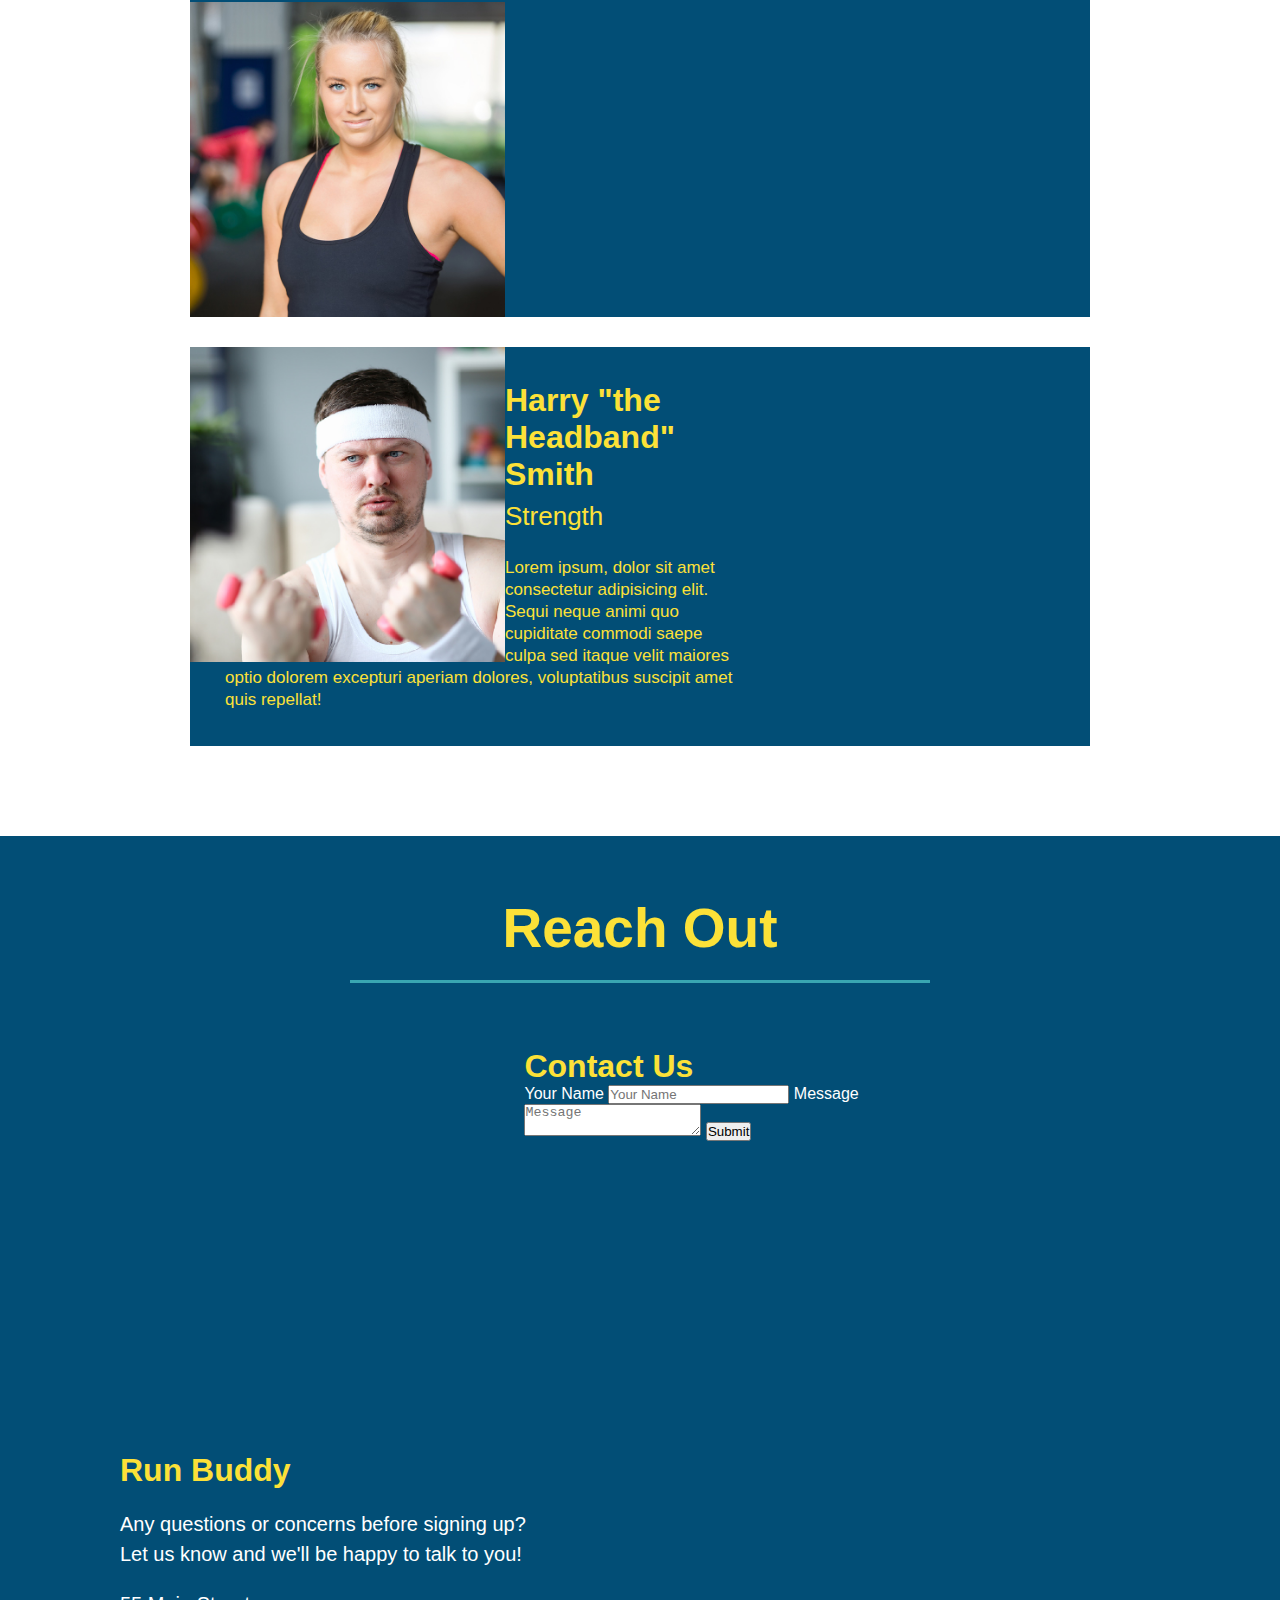
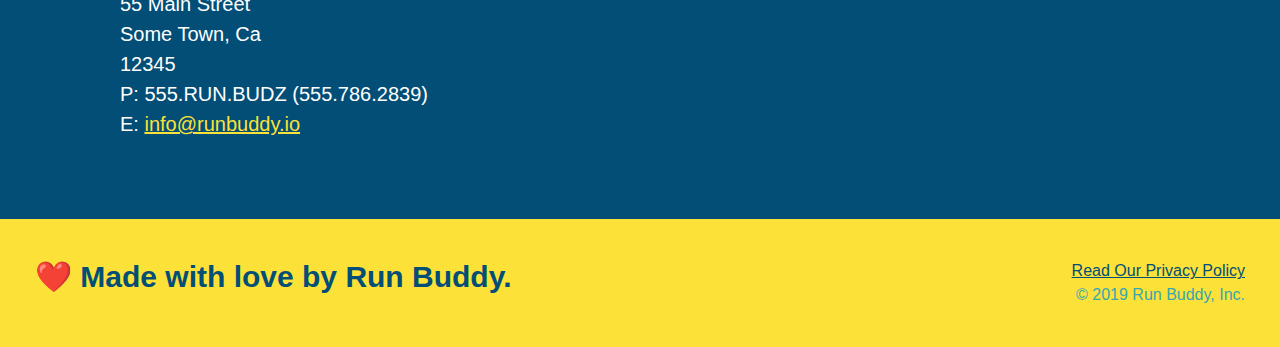
==== commit 726b2019: "added flex to steps" ====
--- a/index.html
+++ b/index.html
@@ -83,29 +83,66 @@
   <div class="flex-row">
     <h2 class="section-title secondary-border">What You Do</h2>
   </div>
-  <div>
-    <img src="./assets/images/step-1.svg" alt="" />
-    <h3>Step 1: <span>Fill Out the Form Above.</span></h3>
-    <p>You're already here, so why not?</p>
-  </div>
-
-  <div>
-    <img src="./assets/images/step-2.svg" alt="" />
-    <h3>Step 2: <span>Consult with One of Our Trainers.</span></h3>
-    <p>Are you here to build muscle, lose weight, or just feel good?</p>
-  </div>
-
-  <div>
-    <img src="./assets/images/step-3.svg" alt="" />
-    <h3>Step 3: <span>Get Running.</span></h3>
-    <p>Hit the ground running (literally) once your trainer lays out your plan.</p>
-  </div>
-
-  <div>
-    <img src="./assets/images/step-4.svg" alt="" />
-    <h3>Step 4: <span> See Results.</span></h3>
-    <p>Bi-weekly checkins with your trainer will keep you focused</p>
-  </div>
+  
+  <div>
+    <div class="step">
+      <h3>Step 1.</h3>
+      <div class="step-info">
+        <div class="step-img">
+          <img src="./assets/images/step-1.svg" alt="" />
+        </div>
+        <div class="step-text">
+          <h4>Fill Out The Form Above</h4>
+          <p>You're already here, so why not?</p>
+        </div>
+      </div>
+    </div>      
+  </div>
+
+  <div>
+    <div class="step">
+      <h3>Step 2.</h3>
+      <div class="step-info">
+        <div class="step-img">
+          <img src="./assets/images/step-2.svg" alt="" />
+        </div>
+        <div class="step-text">
+          <h4>Consult with One of Our Trainers.</h4>
+          <p>Are you here to build muscle, lose weight, or just feel good?</p>
+        </div>
+      </div>
+    </div>     
+  </div> 
+ 
+  <div>
+    <div class="step">
+      <h3>Step 3.</h3>
+      <div class="step-info">
+        <div class="step-img">
+          <img src="./assets/images/step-3.svg" alt="" />
+        </div>
+        <div class="step-text">
+          <h4>Get Running.</h4>
+          <p>Hit the ground running (literally) once your trainer lays out your plan.</p>
+        </div>
+      </div>
+    </div>     
+  </div> 
+ 
+  <div>
+    <div class="step">
+      <h3>Step 4.</h3>
+      <div class="step-info">
+        <div class="step-img">
+          <img src="./assets/images/step-4.svg" alt="" />
+        </div>
+        <div class="step-text">
+          <h4>See Results.</h4>
+          <p>Bi-weekly checkins with your trainer will keep you focused</p>
+        </div>
+      </div>
+    </div>     
+  </div> 
 </section>
 
 <!-- "meet the trainers" section -->
--- a/assets/css/style.css
+++ b/assets/css/style.css
@@ -2,83 +2,81 @@
     margin: 0;
     padding: 0;
     box-sizing: border-box;
-}
-
-body {
+  }
+
+  body {
     font-family: Helvetica, Arial, sans-serif;
     color: #39a6b2;
-}
-
-header {
+  }
+
+  header {
     padding: 20px 35px;
     background-color: #39a6b2;
     display: flex;
     justify-content: space-between;
     flex-wrap: wrap;
-}
-
-header h1{
+  }
+
+  header h1{
     font-weight: bold;
     font-size: 36px;
     color: #fce138;
     margin: 0;
-   
-}
-
-header a {
+  }
+
+  header a {
     color: #fce138;
     text-decoration: none;
-}
-
-header nav {
-    
+  }
+
+  header nav {
     margin: 7px 0;
-}
-
-header nav ul {
+  }
+
+  header nav ul {
     display: flex;
     flex-wrap: wrap;
     justify-content: space-between;
     align-items: center;
     list-style: none;
-}
-
-header nav ul li a {
+  }
+
+  header nav ul li a {
     margin: 0 30px;
     font-weight: lighter;
     font-size: 1.55vw;
-}
-
-footer {
+  }
+
+  footer {
     background: #fce138;
     width: 100%;
     padding: 40px 35px;
     display: flex;
     justify-content: space-between;
     flex-wrap: wrap;
-}
-
-footer h2 {
+  }
+
+  footer h2 {
     color: #024e76;
     font-size: 30px;
     margin: 0;
-}
-
-footer div {
+  }
+
+  footer div {
     line-height: 1.5;
     text-align: right;
-}
-
-footer a {
-    color: #024e76;
-}
-
-section {
+  }
+
+  footer a {
+    color: #024e76;
+  }
+
+  section {
     padding: 60px;
     
-}
-
-.hero {
+  }
+
+  .hero {
     background-image: url(../images/hero-bg.jpg);
     background-size: cover;
     background-position: center;
@@ -86,9 +84,9 @@
     justify-content: center;
     flex-wrap: wrap;
   
-}
-
-.hero-form {
+  }
+
+  .hero-form {
     color: #024e76;
     background-color: #fce138;
     padding: 20px;
@@ -97,19 +95,19 @@
     margin: 3.5%;
    
 
-}
-
-.hero-form h3 {
+  }
+
+  .hero-form h3 {
     font-size: 24px;
     margin: 0;
-}
-
-.hero-form p {
+  }
+
+  .hero-form p {
     margin: 5px 0 15px 0;
 
-}
-
-.form-input {
+  }
+
+  .form-input {
     border: 1px solid #024e76;
     display: block;
     padding: 7px 15px;
@@ -117,39 +115,39 @@
     color: #024e76;
     width: 100%;
     margin-bottom: 15px;
-}
-
-.hero-form label {
+  }
+
+  .hero-form label {
     margin: 0 5px;
-}
-
-.hero-form button {
+  }
+
+  .hero-form button {
     color: #fce138;
     background-color: #024e76;
     border: none;
     padding: 10px 20px;
     font-size: 16px;
-}
-
-.hero-cta {
-  width: 35%;
-  text-align: right;
-  margin: 3.5%;
-  color: #fff;
-  font-size: 18px;
-  line-height: 1.3;
-}
-
-.hero-cta h2 {
-  font-style: italic;
-  font-size: 55px;
-  color: #fce138;
-}
-
-
-
-
-  .intro p {
+  }
+
+  .hero-cta {
+    width: 35%;
+    text-align: right;
+    margin: 3.5%;
+    color: #fff;
+    font-size: 18px;
+    line-height: 1.3;
+  }
+
+  .hero-cta h2 {
+    font-style: italic;
+    font-size: 55px;
+    color: #fce138;
+  }
+
+
+
+
+  .intro p { 
     line-height: 1.7;
     color: #39a6b2;
     width: 80%;
@@ -180,28 +178,52 @@
     border-color: #39a6b2;
   }
 
-  .steps div {
-    margin-bottom: 80px;
-  }
-  
-  .steps img {
-    width: 15%;
-    margin: 10px 0;
-  }
-  
-  .steps h3 {
+  .step {
+    margin: 50px auto;
+    padding-bottom: 50px;
+    width: 80%;
+    border-bottom: 1px solid #39a6b2;
+    display: flex;
+    flex-wrap: wrap;
+    align-items: center;
+    justify-content: space-between;
+  }
+  
+  .step h3 {
     color: #024e76;
     font-size: 46px;
-    margin-top: 10px;
-  }
-  
-  .steps p {
+    flex; 1 30%;
+  }
+  
+  .steps-text p {
     color: #39a6b2;
-    font-size: 23px;
-  }
-
-  .steps span {
-    font-size: 38px;
+    font-size: 18px;
+  }
+
+  .step-text h4 {
+    font-size: 26px;
+    line-height: 1.5;
+    color: #024e76;
+  }
+
+  .step-info {
+    flex: 2 70%;
+    display: flex;
+    flex-wrap: wrap;
+    align-items: center;
+  }
+
+  .step-img {
+    flex: 1 12%;
+    margin-right: 20px;
+  }
+
+  .step-text {
+    flex: 12;
+  }
+
+  .step-img img {
+    max-width: 100%;
   }
 
   .trainers {
@@ -213,7 +235,7 @@
     margin: 0 auto 30px auto;
     background: #024e76;
     color: #fce138;
-    overflow: auto;
+   overflow: auto;
   }
 
   .trainer img {
@@ -223,7 +245,7 @@
   
   .trainer-bio {
     padding: 35px;
-    float: left;
+    fl oat: left;
     width: 65%;
   }
 
@@ -292,4 +314,5 @@
 
   .flex-row {
     display: flex;
-  }+  }
+
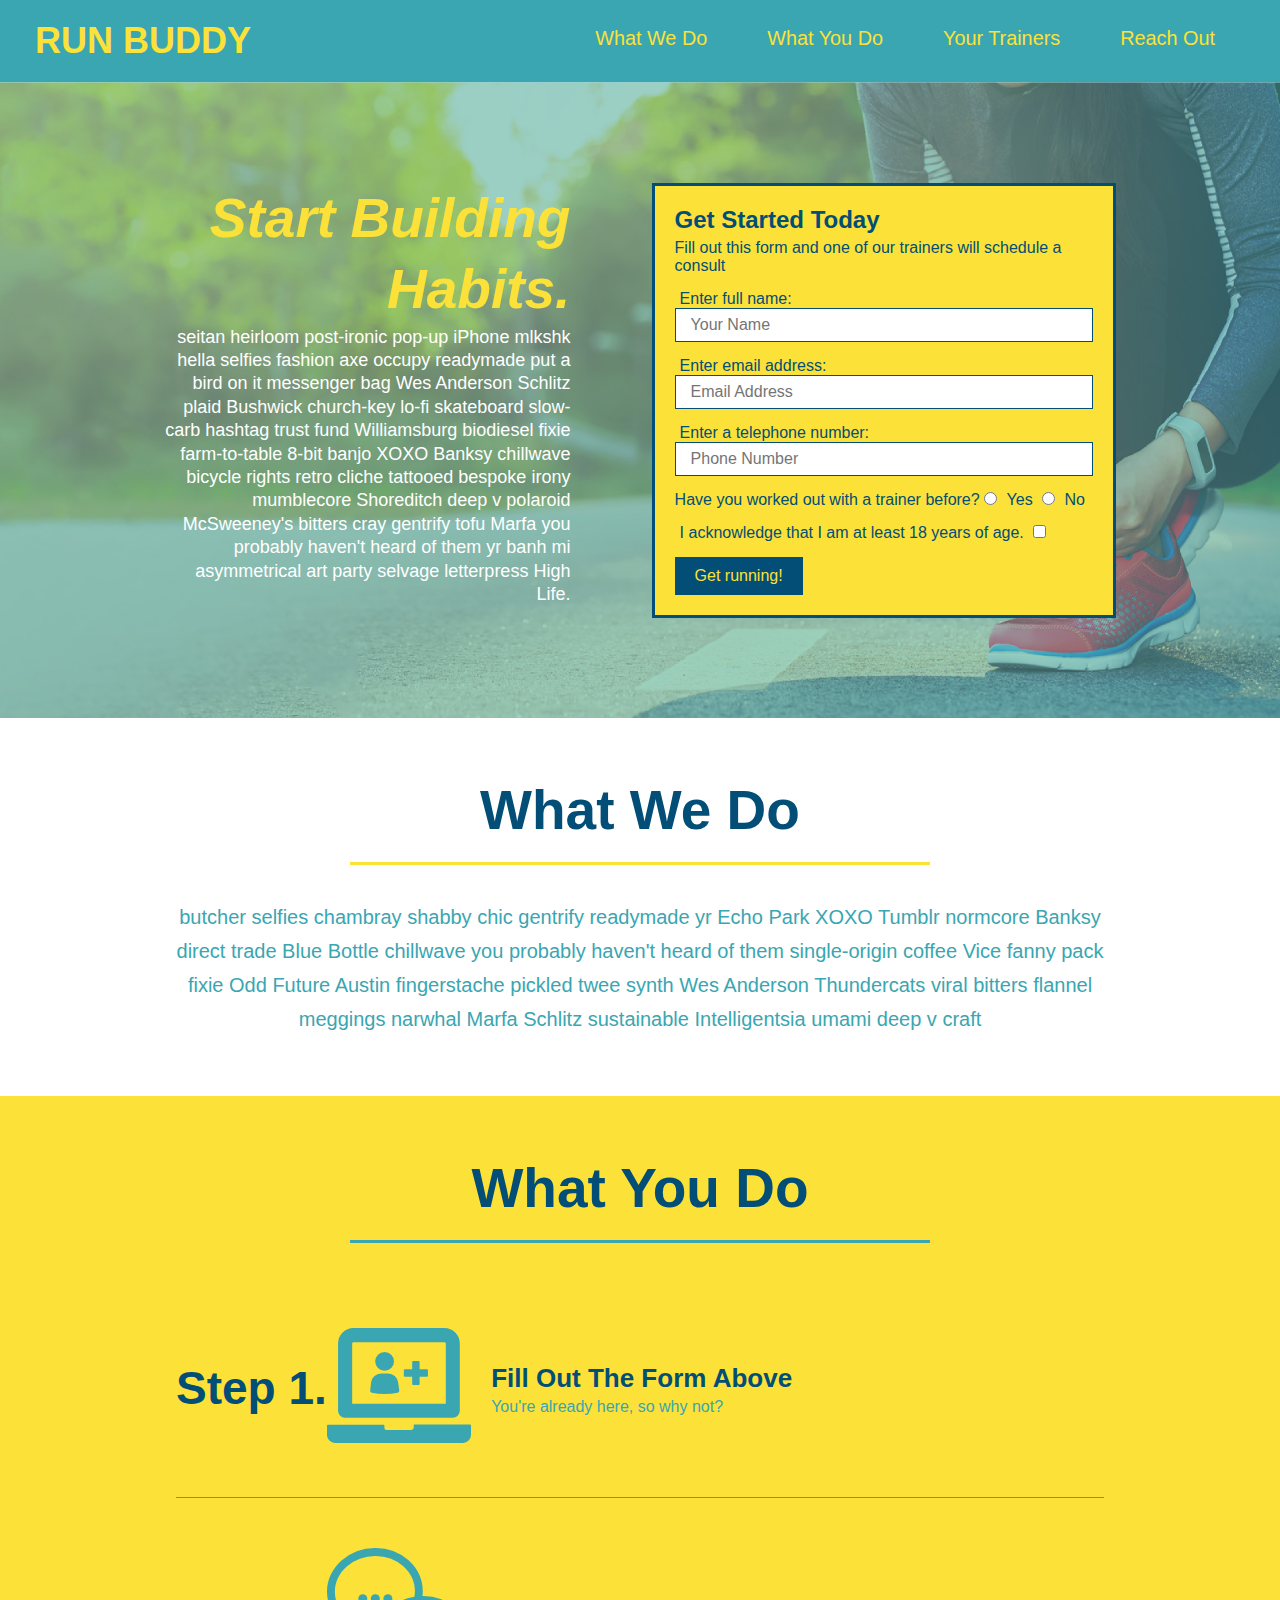
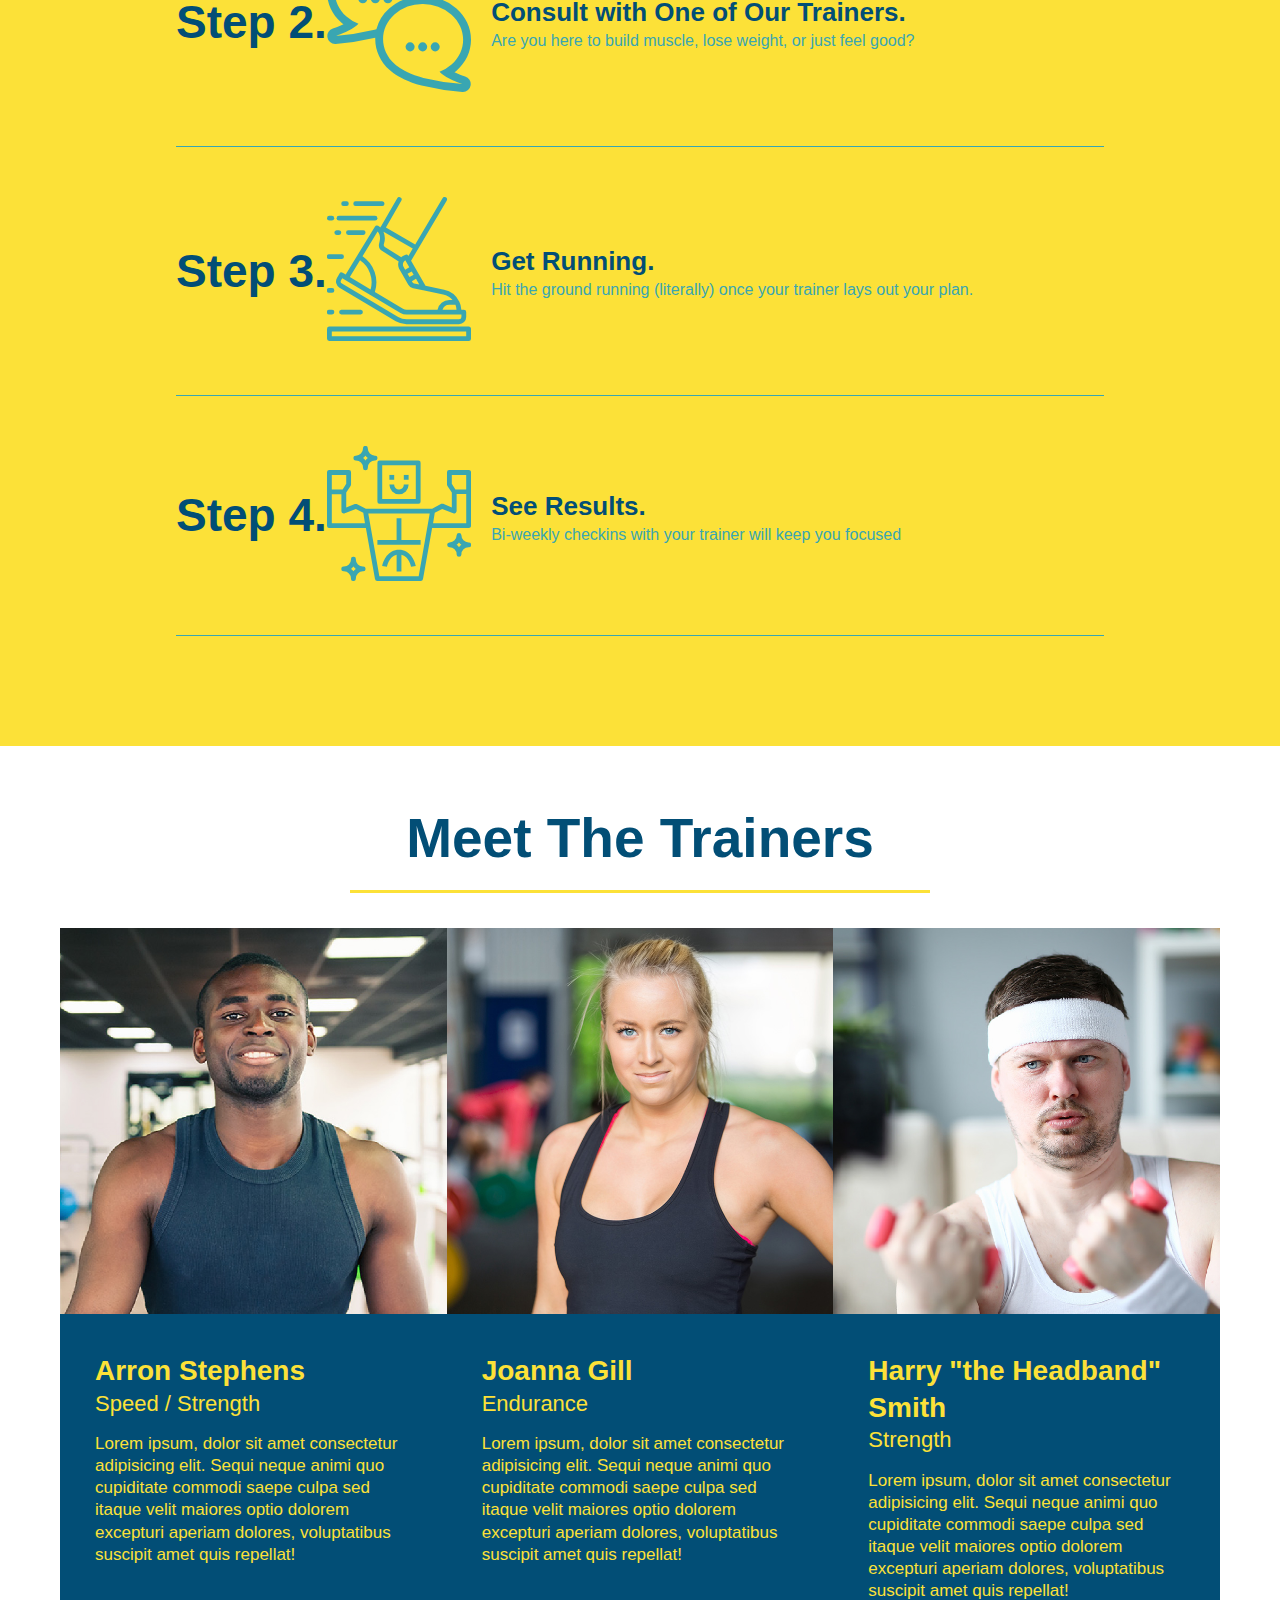
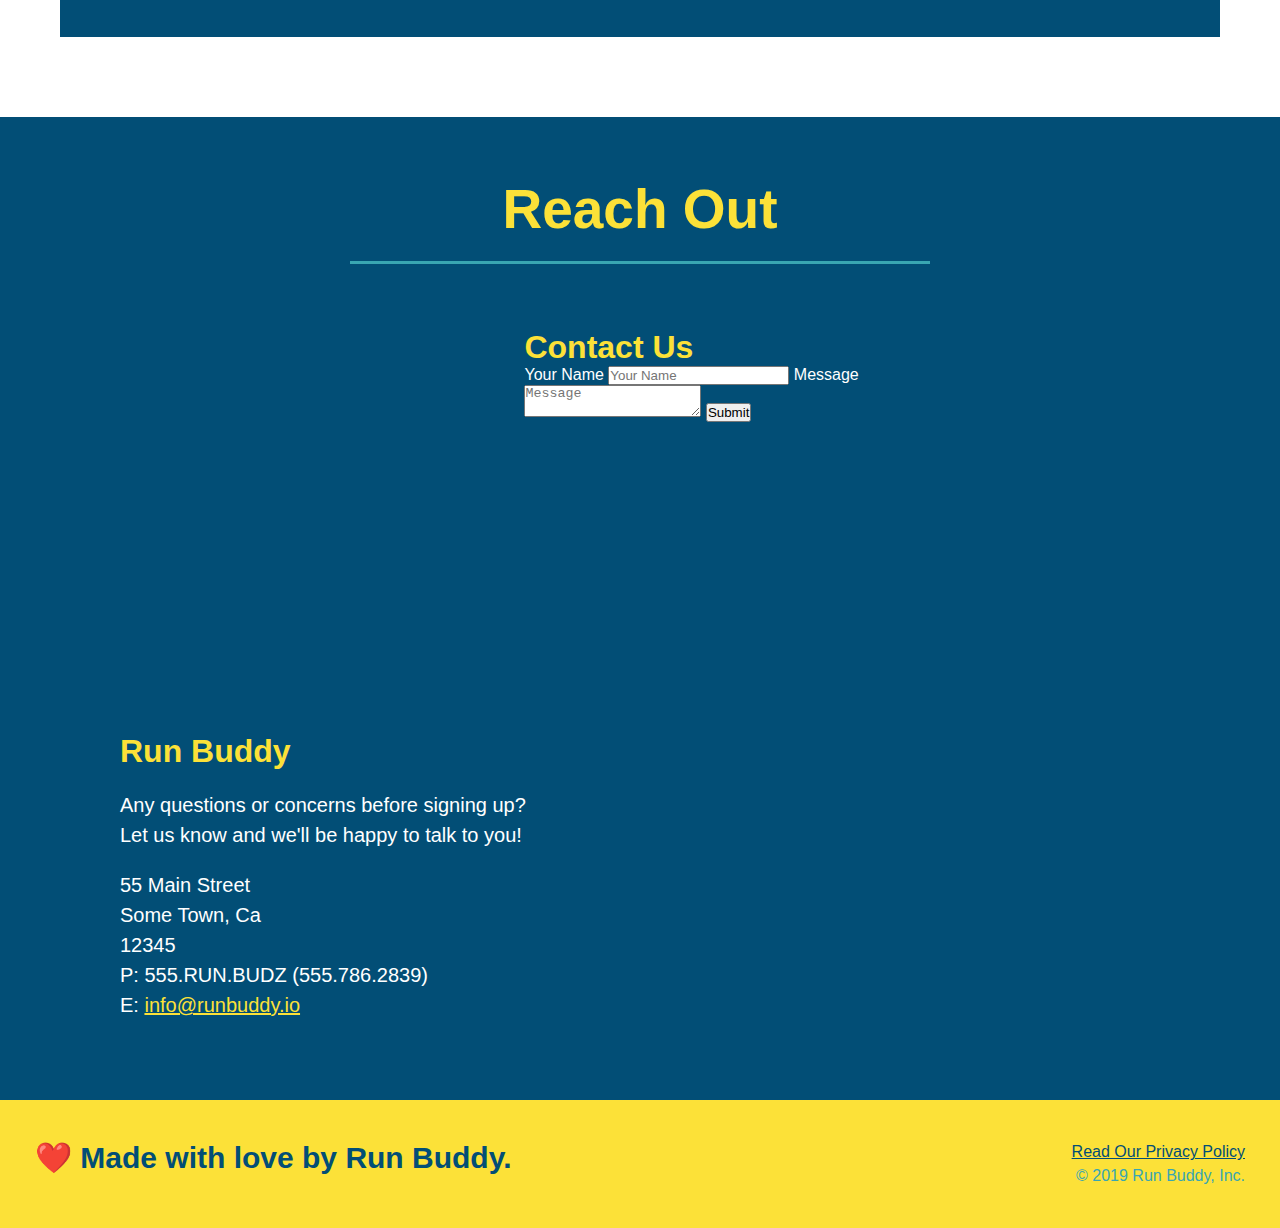
==== commit 1e43d59d: "add flexbox to the trainers" ====
--- a/index.html
+++ b/index.html
@@ -146,15 +146,16 @@
 </section>
 
 <!-- "meet the trainers" section -->
-<section id="your-trainers" class="trainers">
+<section id="your-trainers">
   <div class="flex-row">
     <h2 class="section-title primary-border">Meet The Trainers</h2>
   </div>
+  <div class="trainers">
     <article class="trainer">
     <img src="./assets/images/trainer-1.jpg" alt="Arron Stephens in his workout clothes, ready to pump iron" />
-    <div class="trainer-bio text-left">
-      <h3>Arron Stephens</h3>
-      <h4>Speed / Strength</h4>
+    <div class="trainer-bio">
+      <h3 class="trainer-name">Arron Stephens</h3>
+      <h4 class="trainer-role">Speed / Strength</h4>
       <p>
         Lorem ipsum, dolor sit amet consectetur adipisicing elit. Sequi neque animi quo cupiditate commodi saepe culpa sed
         itaque velit maiores optio dolorem excepturi aperiam dolores, voluptatibus suscipit amet quis repellat!
@@ -162,27 +163,29 @@
     </div>
   </article>
   <article class="trainer">
-    <div class="trainer-bio text-right">
-      <h3>Joanna Gill</h3>
-      <h4>Endurance</h4>
+    <img src="./assets/images/trainer-2.jpg" alt="Joanna Gill cooling off after a workout" />
+    <div class="trainer-bio">
+      <h3 class="trainer-name">Joanna Gill</h3>
+      <h4 class="trainer-role">Endurance</h4>
       <p>
         Lorem ipsum, dolor sit amet consectetur adipisicing elit. Sequi neque animi quo cupiditate commodi saepe culpa sed
         itaque velit maiores optio dolorem excepturi aperiam dolores, voluptatibus suscipit amet quis repellat!
       </p>
     </div>
-    <img src="./assets/images/trainer-2.jpg" alt="Joanna Gill cooling off after a workout" />
+    
   </article>
   <article class="trainer">
     <img src="./assets/images/trainer-3.jpg" alt="Harry Smith wearing a headband and lifting comically small pink weights" />
-    <div class="trainer-bio text-left">
-      <h3>Harry "the Headband" Smith</h3>
-      <h4>Strength</h4>
+    <div class="trainer-bio">
+      <h3 class="trainer-name">Harry "the Headband" Smith</h3>
+      <h4 class="trainer-role">Strength</h4>
       <p>
         Lorem ipsum, dolor sit amet consectetur adipisicing elit. Sequi neque animi quo cupiditate commodi saepe culpa sed
         itaque velit maiores optio dolorem excepturi aperiam dolores, voluptatibus suscipit amet quis repellat!
       </p>
     </div>
   </article>
+  </div>
 </section>
 
 
--- a/assets/css/style.css
+++ b/assets/css/style.css
@@ -227,26 +227,27 @@
   }
 
   .trainers {
-
+    width: 100%;
+    margin: 0 auto;
+    display: flex;
+    flex-wrap: wrap;
+    justify-conten: space-around;
   }
 
   .trainer {
-    width: 900px;
-    margin: 0 auto 30px auto;
+    margin: 0 auto 20px auto;
     background: #024e76;
     color: #fce138;
-   overflow: auto;
+    flex: 1;
   }
 
   .trainer img {
-    width: 35%;
-    float: left;
+    width: 100%;
   }
   
   .trainer-bio {
     padding: 35px;
-    fl oat: left;
-    width: 65%;
+    line-height: 1.3;
   }
 
   .text-left {
@@ -258,23 +259,20 @@
   }
 
   .trainer-bio h3 {
-    font-size: 32px;
-    margin-bottom: 8px;
+    font-size: 28px;
   }
   
   .trainer-bio h4 {
     font-weight: lighter;
-    font-size: 26px;
-    margin-bottom: 25px;
+    font-size: 22px;
+    margin-bottom: 15px;
   }
   
   .trainer-bio p {
     font-size: 17px;
-    line-height: 1.3;
   }
 
   .contact {
-
     background: #024e76;
   }
 
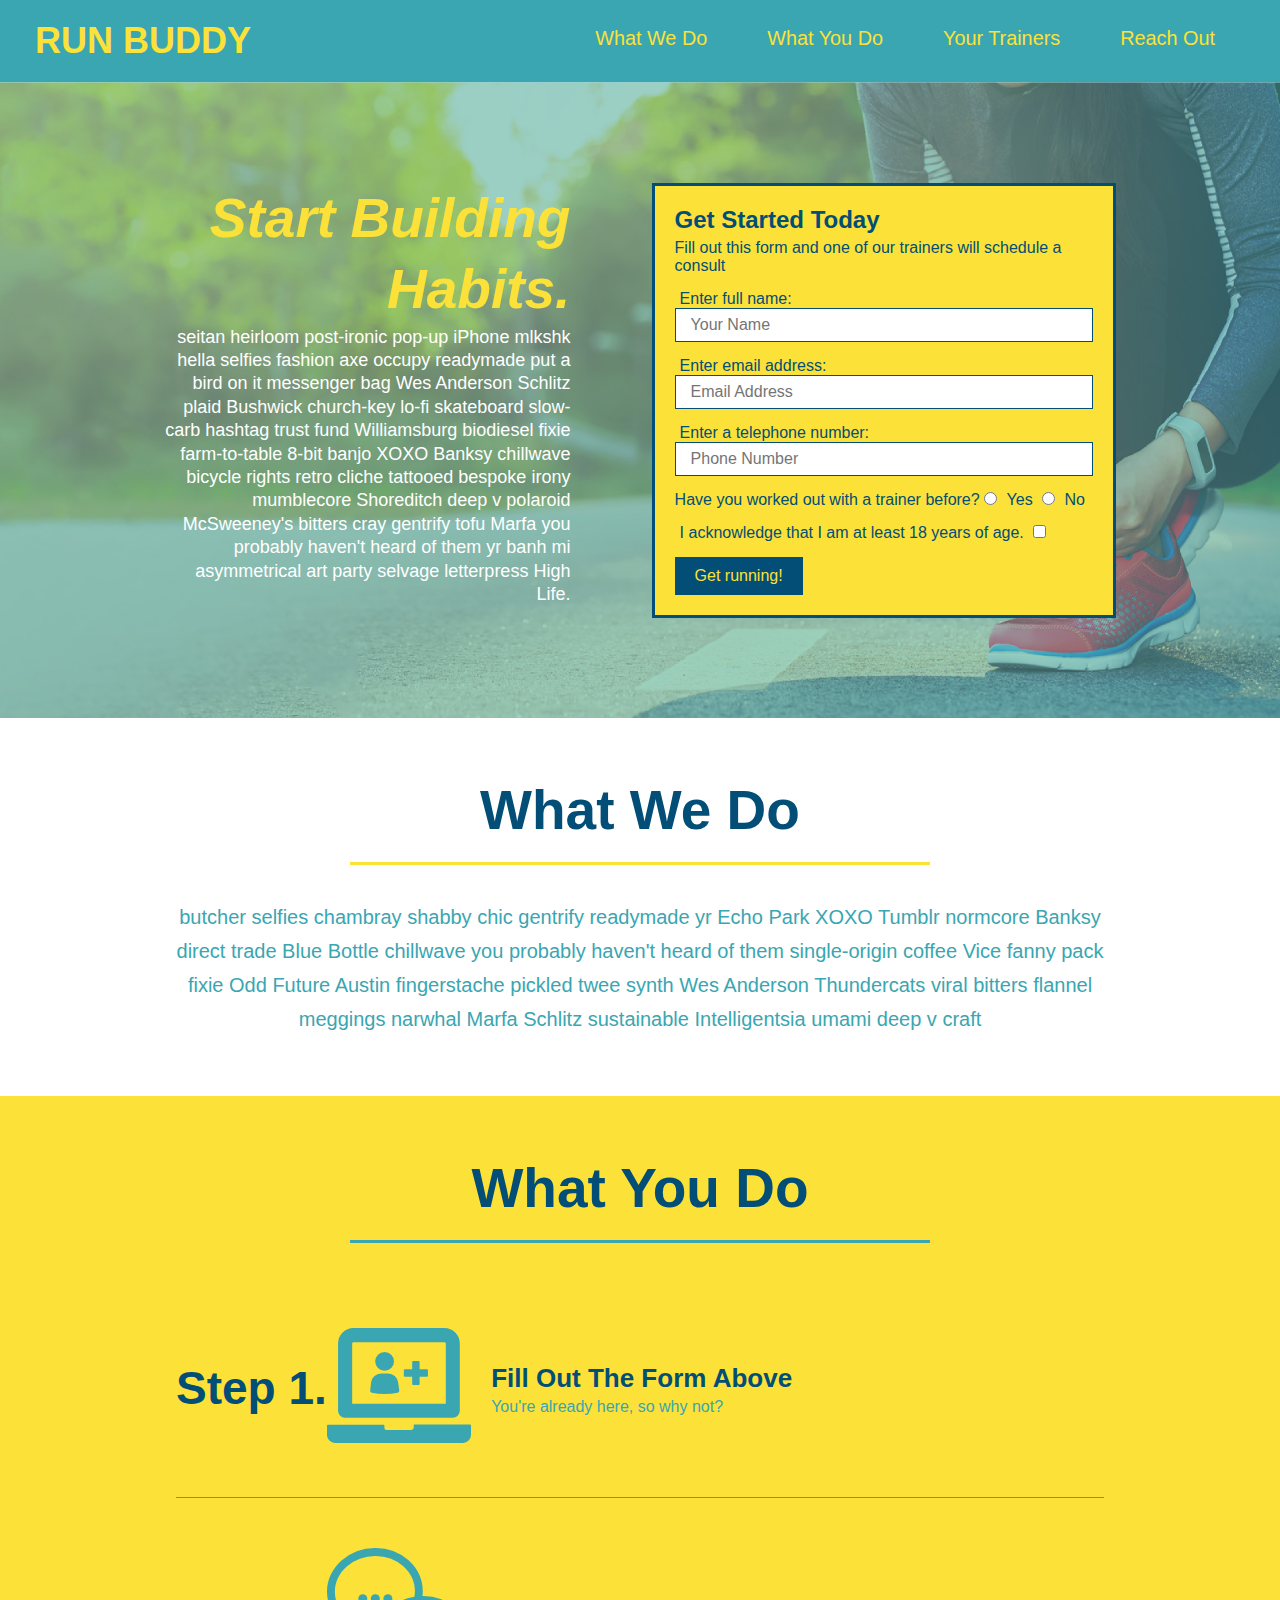
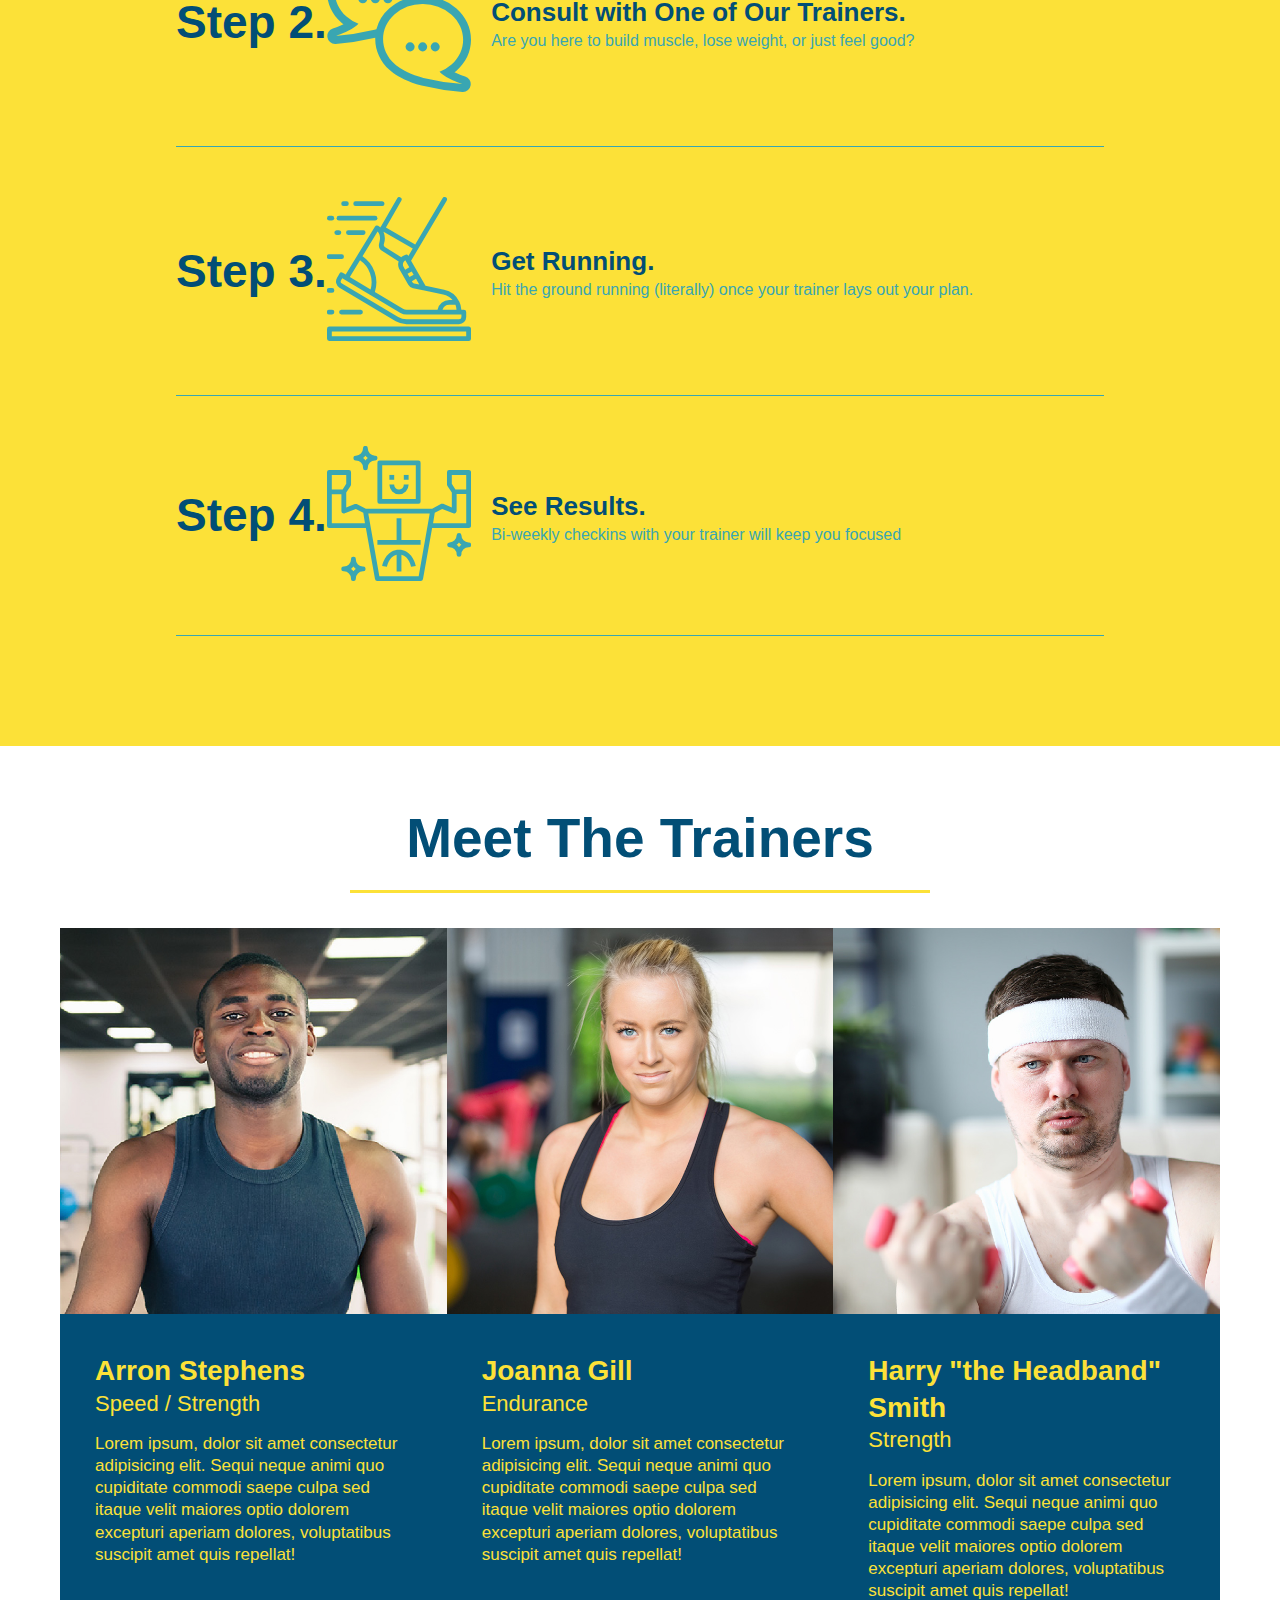
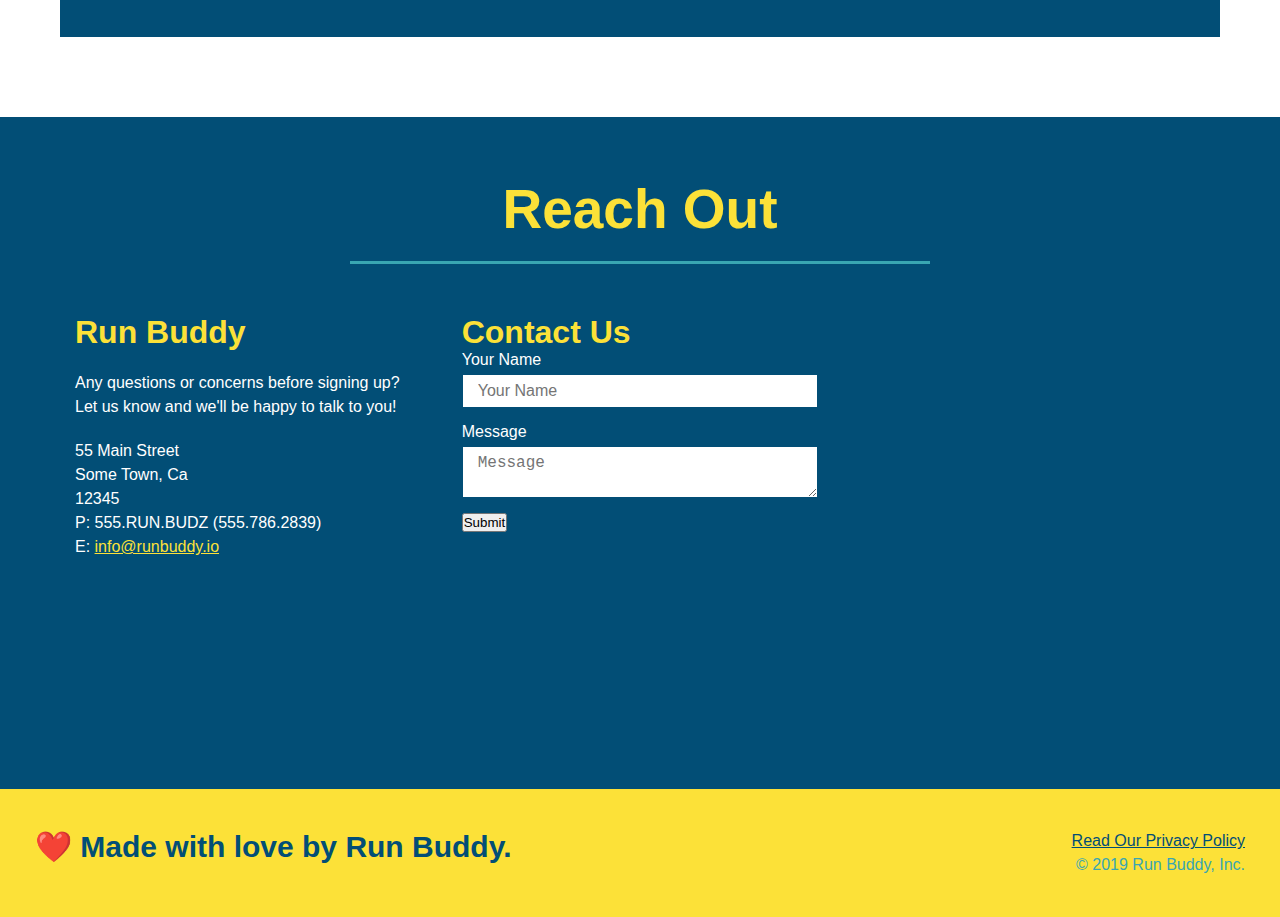
==== commit 8f786703: "added flex contact" ====
--- a/index.html
+++ b/index.html
@@ -195,9 +195,21 @@
     <h2 class="section-title secondary-border">Reach Out</h2>
   </div>
   <div class="contact-info">
-    
-    <iframe src="https://www.google.com/maps/embed?pb=!1m18!1m12!1m3!1d3100.7544794391792!2d-94.65499338466397!3d38.99809947955529!2m3!1f0!2f0!3f0!3m2!1i1024!2i768!4f13.1!3m3!1m2!1s0x87c0ec1860062015%3A0x29e6e0daf5247772!2s7206%20Outlook%20St%2C%20Overland%20Park%2C%20KS%2066204!5e0!3m2!1sen!2sus!4v1647906940147!5m2!1sen!2sus" style="border:0;" allowfullscreen="" loading="lazy"></iframe>
-    
+    <div>
+      <h3>Run Buddy</h3>
+      <p>
+        Any questions or concerns before signing up?
+        <br />
+        Let us know and we'll be happy to talk to you!
+      </p>
+      <address>
+        55 Main Street <br/>
+        Some Town, Ca <br/>
+        12345<br />
+        P: 555.RUN.BUDZ (555.786.2839)<br/>
+        E: <a href="mailto:info@runbuddy.io">info@runbuddy.io</a>
+      </address>
+    </div>
     <div class="contact-form">
       <h3>Contact Us</h3>
       <form>
@@ -210,21 +222,11 @@
         <button type="submit">Submit</button>
       </form>
     </div>
-  <div>
-    <h3>Run Buddy</h3>
-    <p>
-      Any questions or concerns before signing up?
-      <br />
-      Let us know and we'll be happy to talk to you!
-    </p>
-    <address>
-      55 Main Street <br/>
-      Some Town, Ca <br/>
-      12345<br />
-      P: 555.RUN.BUDZ (555.786.2839)<br/>
-      E: <a href="mailto:info@runbuddy.io">info@runbuddy.io</a>
-    </address>
-  </div>
+    
+    <iframe src="https://www.google.com/maps/embed?pb=!1m18!1m12!1m3!1d3100.7544794391792!2d-94.65499338466397!3d38.99809947955529!2m3!1f0!2f0!3f0!3m2!1i1024!2i768!4f13.1!3m3!1m2!1s0x87c0ec1860062015%3A0x29e6e0daf5247772!2s7206%20Outlook%20St%2C%20Overland%20Park%2C%20KS%2066204!5e0!3m2!1sen!2sus!4v1647906940147!5m2!1sen!2sus" style="border:0;" allowfullscreen="" loading="lazy"></iframe>
+    
+    
+  
   </div>
 </section>
 
--- a/assets/css/style.css
+++ b/assets/css/style.css
@@ -281,16 +281,21 @@
   }
 
   .contact-info iframe {
-    width: 400px;
     height: 400px;
   }
 
+  .contact-info {
+    display: flex;
+    justify-content: space-between;
+    flex-wrap: wrap;
+  }
+
+  .contact-info >* {
+    flex: 1;
+    margin: 15px;
+  }
+
   .contact-info div {
-    width: 410px;
-    display: inline-block;
-    vertical-align: top;
-    text-align: left;
-    margin: 30px 0 0 60px;
     color: white;
   }
 
@@ -302,7 +307,7 @@
   .contact-info p, .contact-info address {
     margin: 20px 0;
     line-height: 1.5;
-    font-size: 20px;
+    font-size: 16px;
     font-style: normal;
   }
   
@@ -310,6 +315,27 @@
     color: #fce138;
   }
 
+  .contact-form input, .contact-form textarea {
+    border: 1px solid #024e76;
+    display: block;
+    padding: 7px 15px;
+    font-size: 16px;
+    color: #024e76;
+    width: 100%;
+    margin-bottom: 15px;
+    margin-top: 5px;
+  }
+
+  .contact.form button {
+    width: 100%;
+    border: none;
+    background: #fce138;
+    color: #024e76;
+    text-align: center;
+    padding: 15px 0;
+    font-size: 16px;
+  }
+
   .flex-row {
     display: flex;
   }
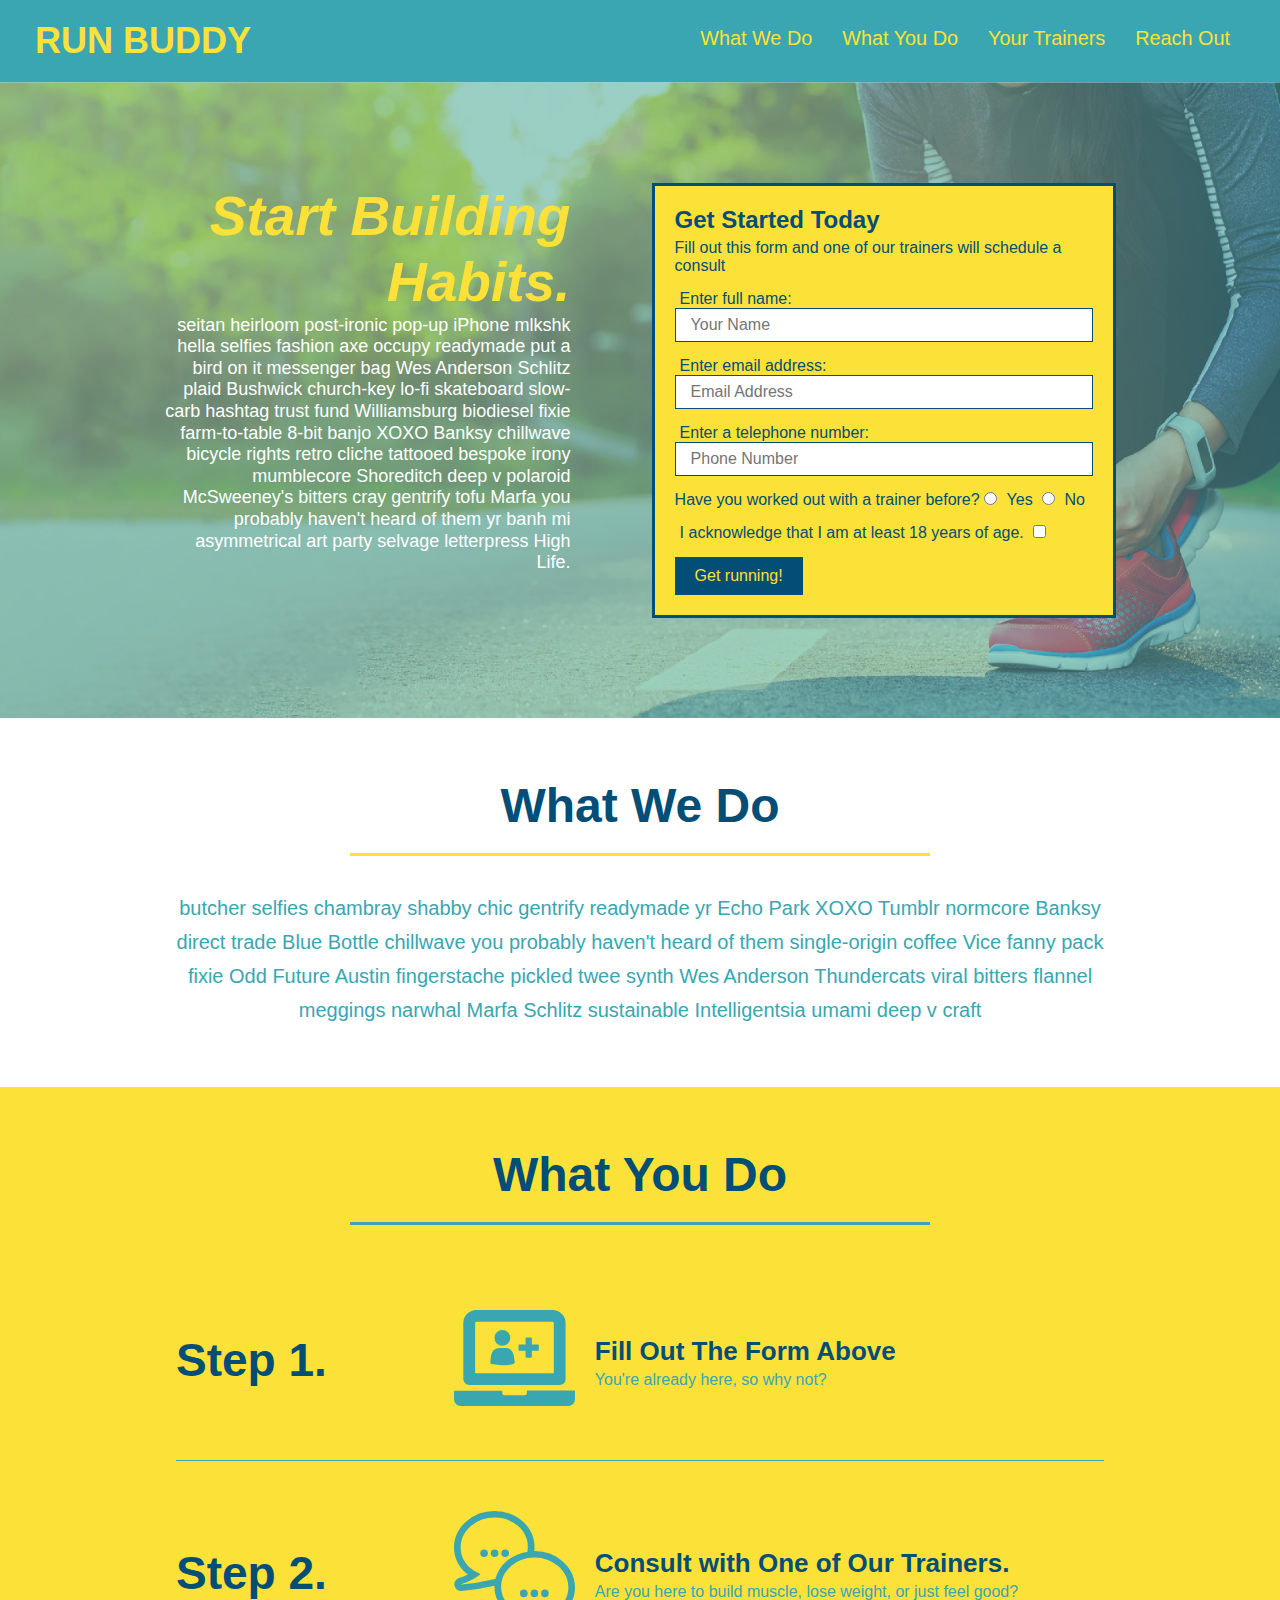
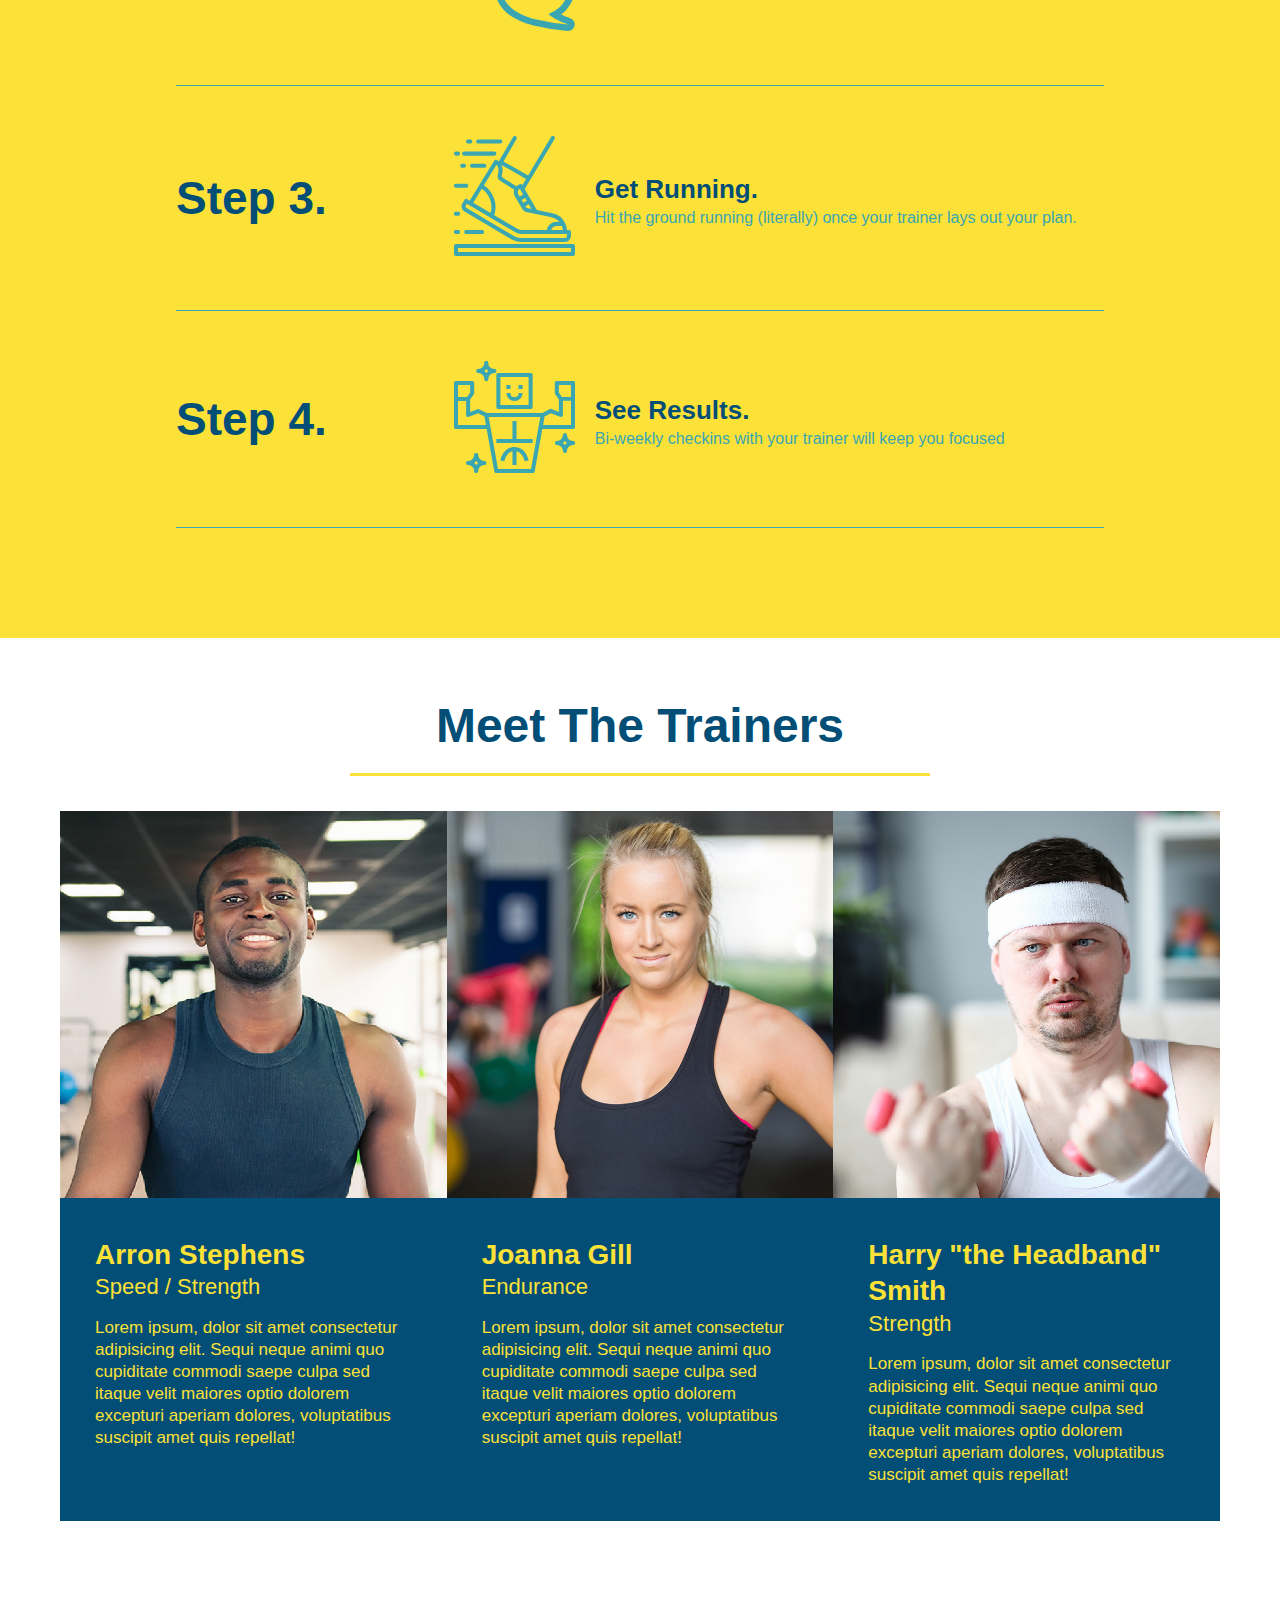
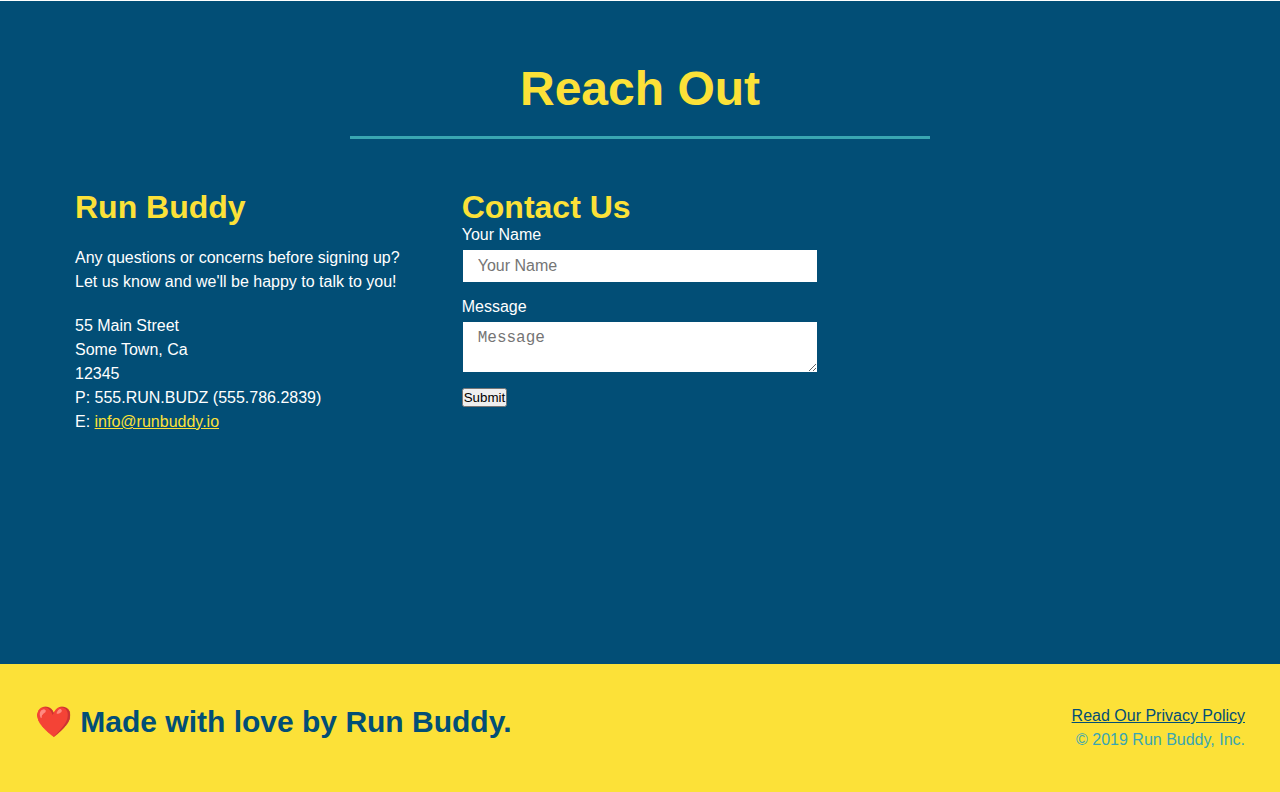
==== commit 48d2a085: "mobile" ====
--- a/index.html
+++ b/index.html
@@ -2,6 +2,7 @@
 <html lang="en">
   <head>
     <meta charset="UTF-8" />
+    <meta name="viewport" content="width=device-width, initial-scale=1.0" />
     <title>Run Buddy</title>
     <link rel="stylesheet" href="./assets/css/style.css" />
   </head>
--- a/assets/css/style.css
+++ b/assets/css/style.css
@@ -42,7 +42,7 @@
   }
 
   header nav ul li a {
-    margin: 0 30px;
+    padding: 10px 15px;
     font-weight: lighter;
     font-size: 1.55vw;
   }
@@ -83,6 +83,7 @@
     display: flex;
     justify-content: center;
     flex-wrap: wrap;
+    align-items: flex-start;
   
   }
 
@@ -135,7 +136,7 @@
     margin: 3.5%;
     color: #fff;
     font-size: 18px;
-    line-height: 1.3;
+    line-height: 1.2;
   }
 
   .hero-cta h2 {
@@ -161,7 +162,7 @@
   }
 
   .section-title {
-    font-size: 55px;
+    font-size: 48px;
     color: #024e76;
     border-bottom: 3px solid;
     padding-bottom: 20px;
@@ -192,7 +193,7 @@
   .step h3 {
     color: #024e76;
     font-size: 46px;
-    flex; 1 30%;
+    flex: 1 30%;
   }
   
   .steps-text p {
@@ -231,7 +232,7 @@
     margin: 0 auto;
     display: flex;
     flex-wrap: wrap;
-    justify-conten: space-around;
+    justify-content: space-around;
   }
 
   .trainer {
@@ -340,3 +341,108 @@
     display: flex;
   }
 
+  @media screen and (max-width: 980px) {
+    header {
+      padding-bottom: 0;
+      justify-content: center;
+    }
+  
+    header h1 {
+      width: 100%;
+      text-align: center;
+    }
+  
+    header nav ul {
+      margin-top: 20px;
+      width: 100%;
+      justify-content: center;
+    }
+  
+    header nav ul li a {
+      font-size: 20px;
+    }
+  
+    footer h2, footer div {
+      text-align: center;
+      width: 100%;
+    }
+
+    .hero-cta, .hero-form {
+      width: 100%;
+    }
+    
+    .hero-cta {
+      text-align: center;
+    }
+  
+    .section-title {
+      width: 80%;
+    }
+    
+    .trainer {
+      flex: 0 70%;
+    }
+    
+    .contact-info iframe{
+      flex: 1 100%;
+    }
+  }
+
+  @media screen and (max-width: 768px) {
+    section {
+      padding: 30px 15px;
+    }
+
+    .step h3 {
+      flex: 1 100%;
+      text-align: center;
+    }
+  
+    .step-info {
+      flex: 2 100%;
+      text-align: center;
+      justify-content: center;
+    }
+  
+    .step-img {
+      flex: 0 32%;
+      margin-right: 0;
+      margin-top: 15px;
+      margin-bottom: 15px;
+    }
+  
+    .step-text {
+      flex: 100%;  
+    }
+  }
+
+  @media screen and (max-width: 575px) {
+
+    .hero-form button {
+      width: 100%;
+    }
+  
+    .section-title {
+      width: 95%;
+    }
+  
+    .intro p {
+      width: 100%;
+    }
+  
+    .trainer {
+      flex: 0 100%;
+    }
+  
+    .contact-info {
+      text-align: center;
+    }
+  
+    .contact-info > * {
+      flex: 0 100%;
+    }
+
+    .contact-form {
+      order: 3;
+    }
+  }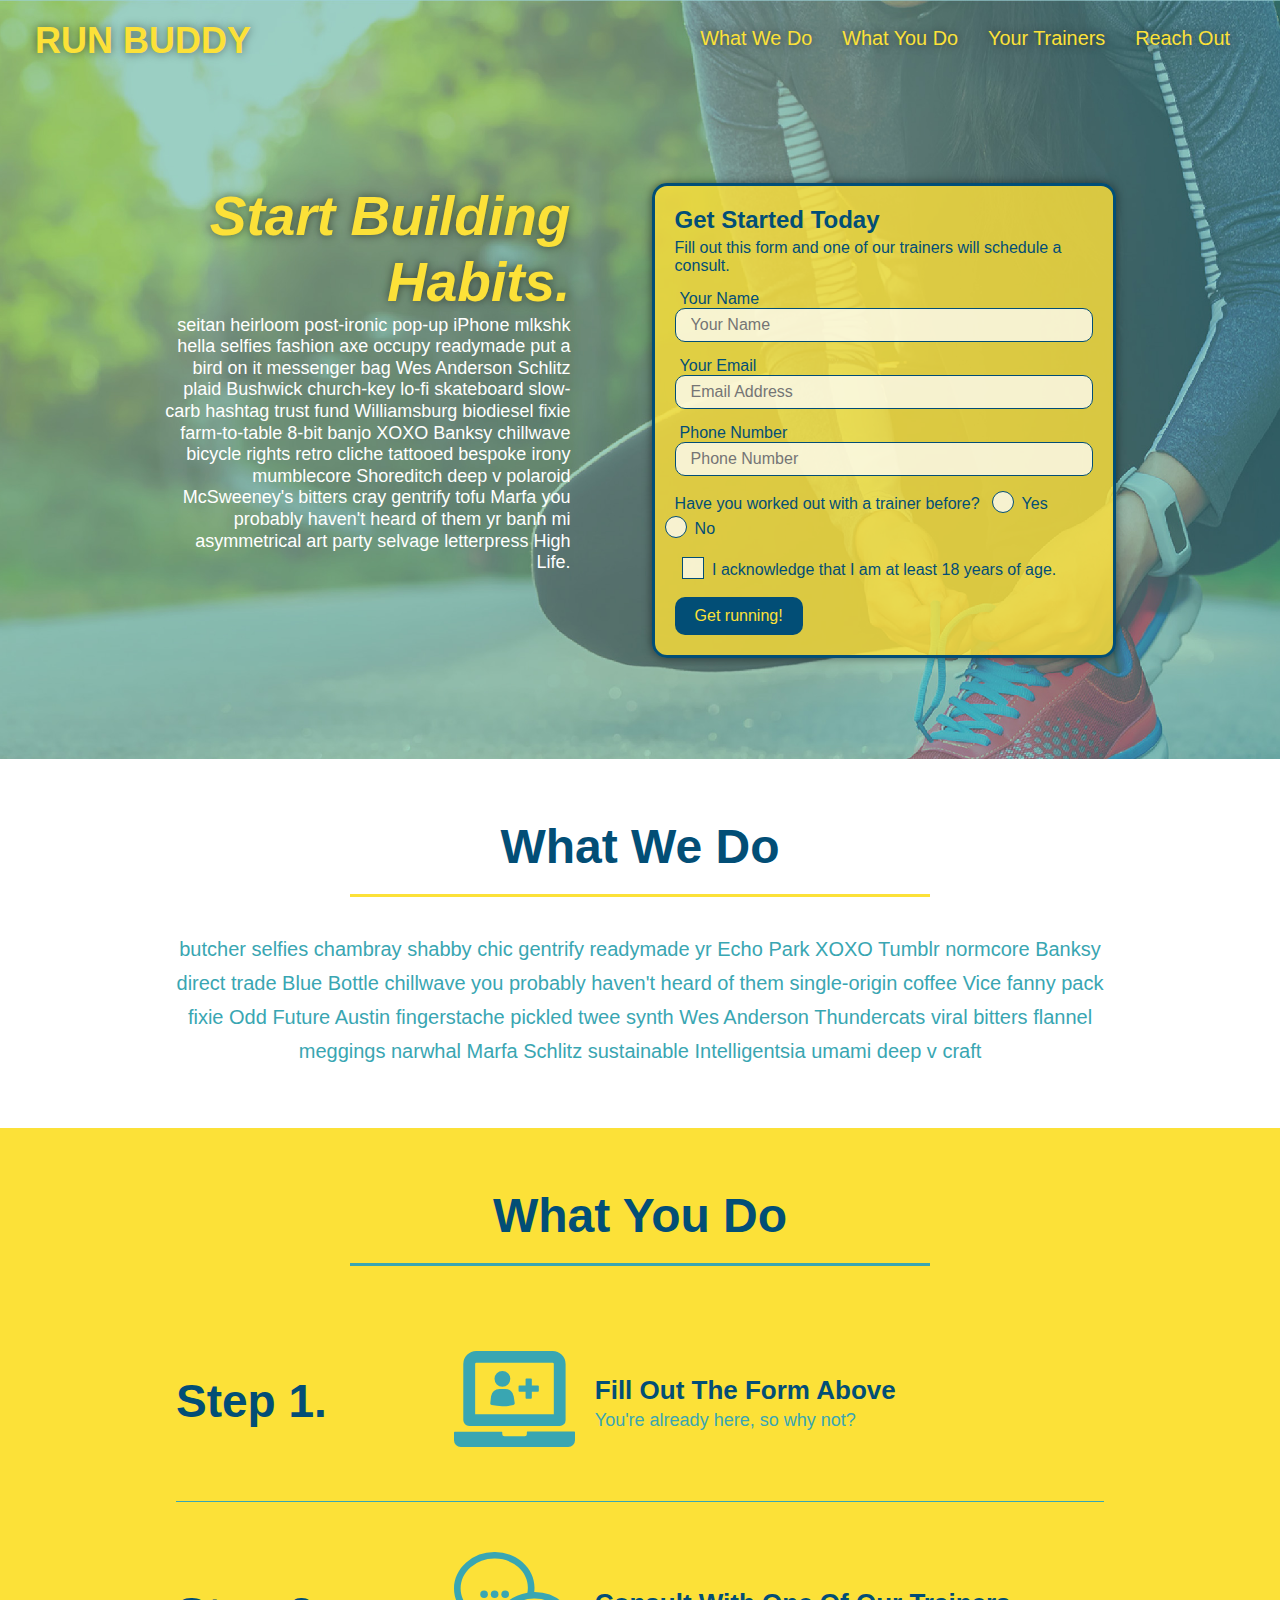
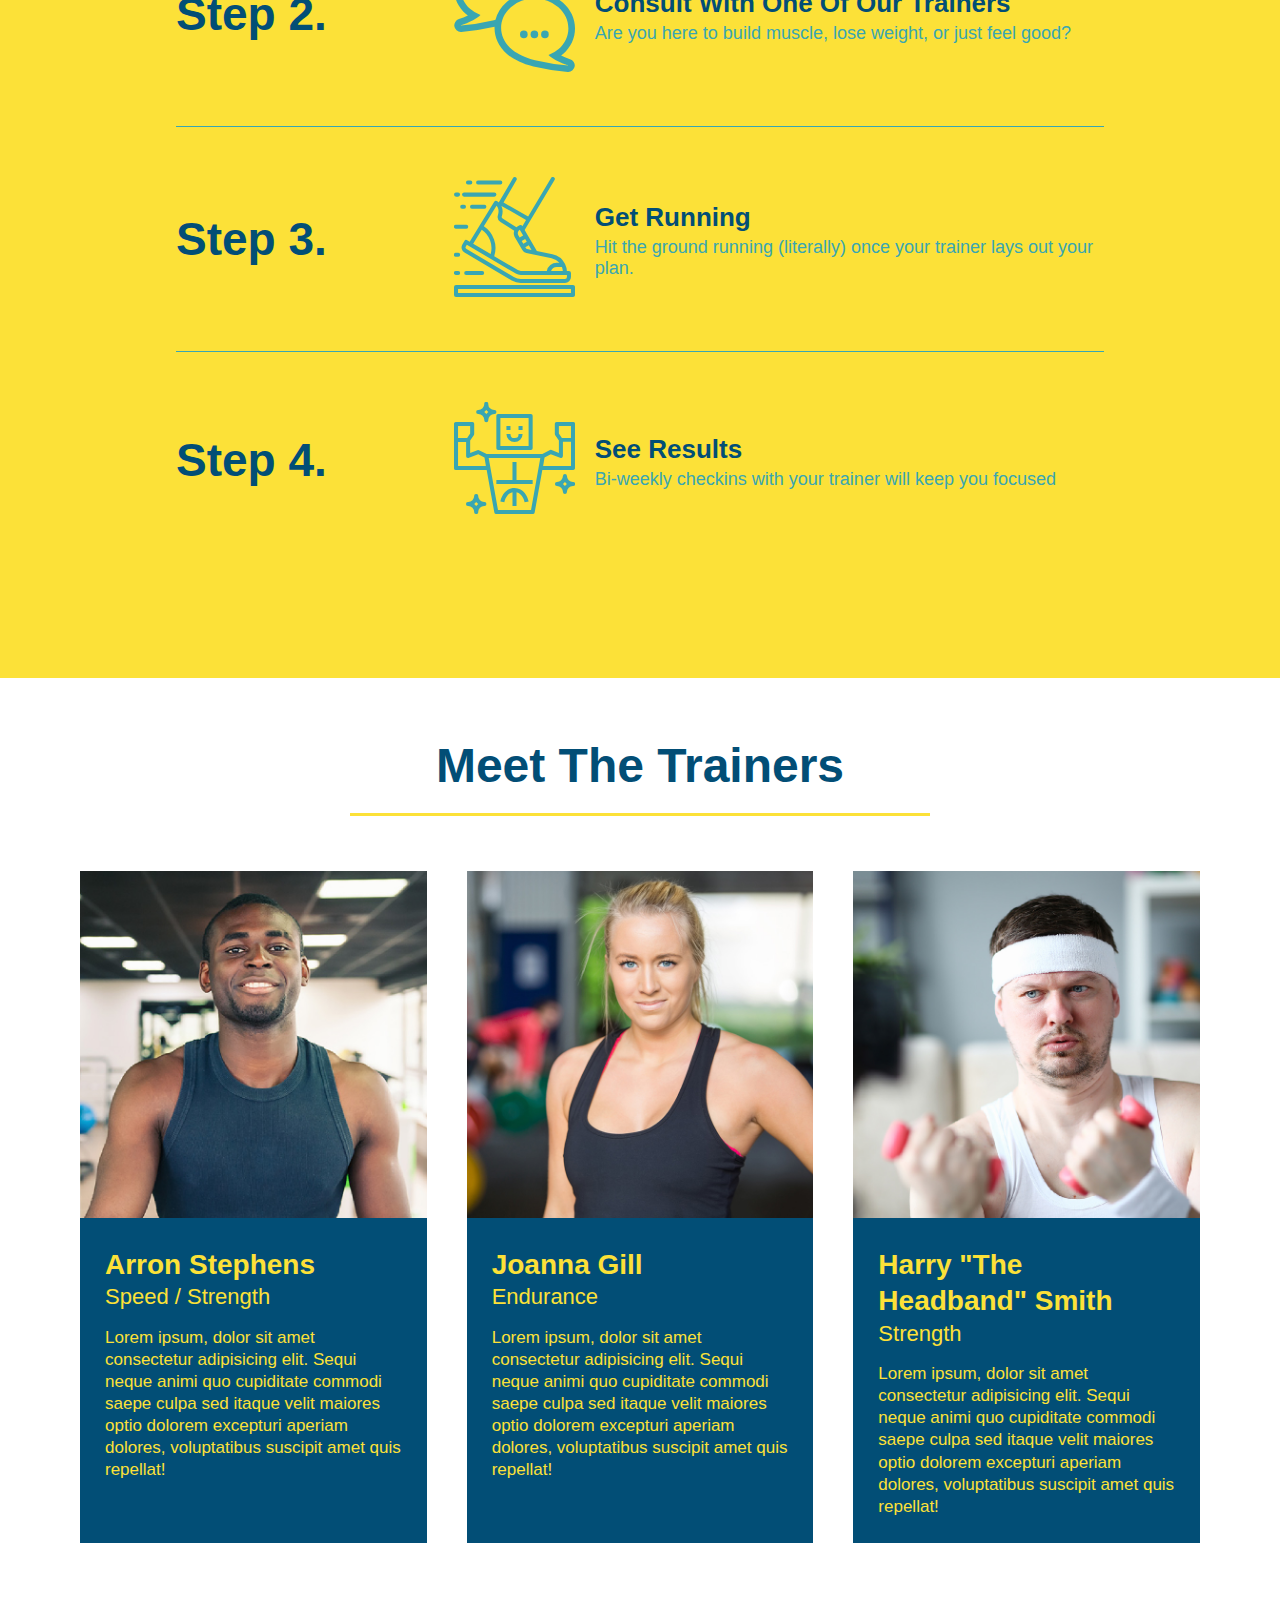
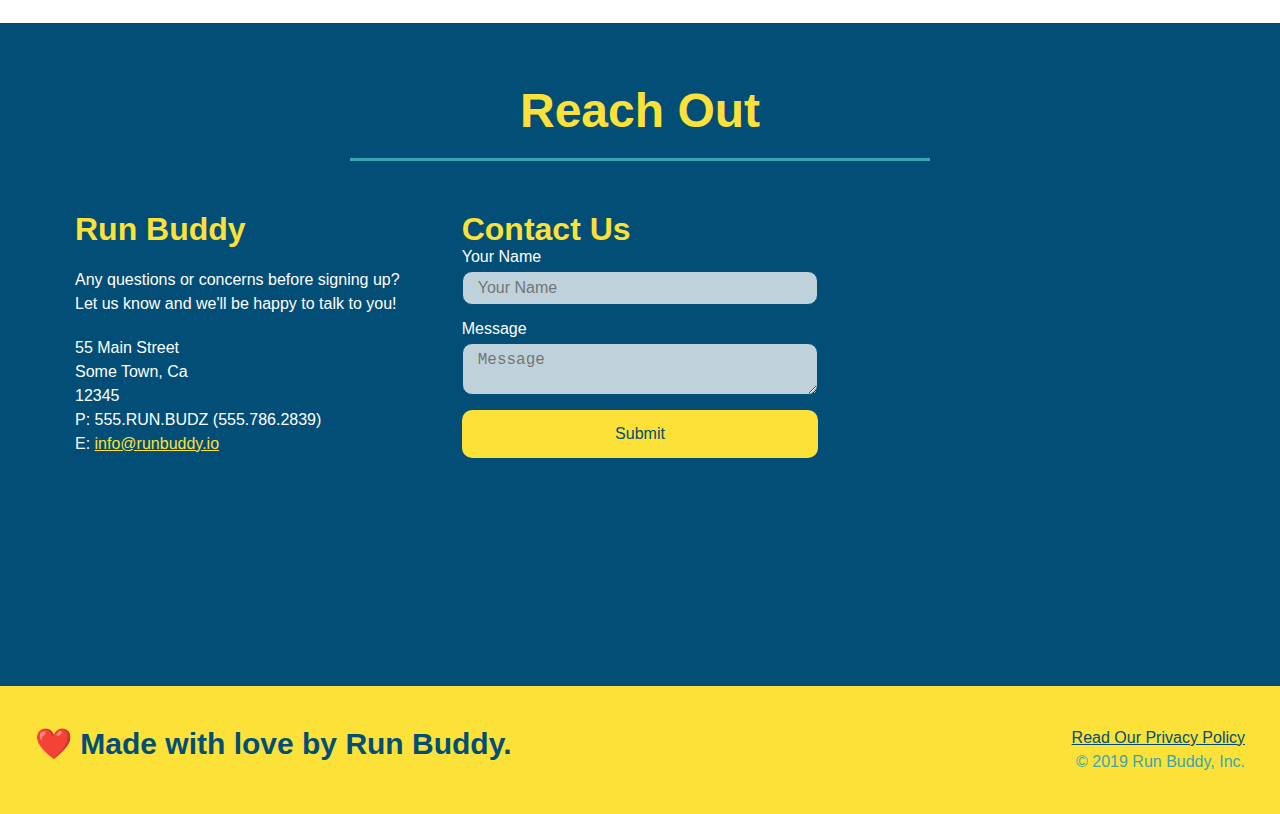
==== commit f57a1ea1: "final css touches" ====
--- a/index.html
+++ b/index.html
@@ -3,240 +3,250 @@
   <head>
     <meta charset="UTF-8" />
     <meta name="viewport" content="width=device-width, initial-scale=1.0" />
+    <link rel="stylesheet" href="./assets/css/style.css">
     <title>Run Buddy</title>
-    <link rel="stylesheet" href="./assets/css/style.css" />
   </head>
   <body>
-  <header>
-    <h1>
-      <a href="./index.html">RUN BUDDY</a>
-    </h1>
-    <nav>
-    <ul>
-        <li>
-          <a href="#what-we-do">What We Do</a>
-        </li>
-        <li>
-          <a href="#what-you-do">What You Do</a>
-        </li>
-        <li>
-          <a href="#your-trainers">Your Trainers</a>
-        </li>
-       <li>
-          <a href="#reach-out">Reach Out</a>
-        </li>
-      </ul>
-    </nav>
-  </header>
-
-
-<section class="hero">
-  <div class="hero-cta">
-    <h2>Start Building Habits.</h2>
-    <p>
-      seitan heirloom post-ironic pop-up iPhone mlkshk hella selfies fashion axe occupy readymade put a bird on it messenger bag Wes Anderson Schlitz plaid Bushwick church-key lo-fi skateboard slow-carb hashtag trust fund Williamsburg biodiesel fixie farm-to-table 8-bit banjo XOXO Banksy chillwave bicycle rights retro cliche tattooed bespoke irony mumblecore Shoreditch deep v polaroid McSweeney's bitters cray gentrify tofu Marfa you probably haven't heard of them yr banh mi asymmetrical art party selvage letterpress High Life.
-    </p>
-  </div>
-  <div class="hero-form">
-    <h3>Get Started Today</h3>
-    <p>Fill out this form and one of our trainers will schedule a consult</p>
-    <form>
-      <label for="name">Enter full name:</label>
-      <input type="text" placeholder="Your Name" name="name" id="name" class="form-input"/>
-      <label for="email">Enter email address:</label>
-      <input type="email" placeholder="Email Address" name="email" id="email" class="form-input" />
-      <label for="phone">Enter a telephone number:</label>
-      <input type="tel" placeholder="Phone Number" name="phone" id="phone" class="form-input" />
-      <p>
-        Have you worked out with a trainer before?
-        <input type="radio" name="trainer-confirm" id="trainer-yes" />
-        <label for="trainer-yes">Yes</label>
-        <input type="radio" name="trainer-confirm" id="trainer-no" />
-        <label for="trainer-no">No</label>
-      </p>
-      <p>
-        <label for="checkbox" >
-          I acknowledge that I am at least 18 years of age.
-        </label>
-        <input type="checkbox" name="age-confirm" id="checkbox" />
-      </p>
-      <button type="submit">
-      Get running!
-      </button>
-    </form> 
-  </div>
-</section>
-
-<section id="what-we-do" class="intro">
-  
-  <div class="flex-row">
-    <h2 class="section-title primary-border">What We Do</h2>
-  </div>
-  <div class="flex-row">
-    <p>
-    butcher selfies chambray shabby chic gentrify readymade yr Echo Park XOXO Tumblr normcore Banksy direct trade Blue Bottle chillwave you probably haven't heard of them single-origin coffee Vice fanny pack fixie Odd Future Austin fingerstache pickled twee synth Wes Anderson Thundercats viral bitters flannel meggings narwhal Marfa Schlitz sustainable Intelligentsia umami deep v craft
-    </p>
-  </div>  
-</section>
-
-
-<section id="what-you-do" class="steps">
-  <div class="flex-row">
-    <h2 class="section-title secondary-border">What You Do</h2>
-  </div>
-  
-  <div>
-    <div class="step">
-      <h3>Step 1.</h3>
-      <div class="step-info">
-        <div class="step-img">
-          <img src="./assets/images/step-1.svg" alt="" />
-        </div>
-        <div class="step-text">
-          <h4>Fill Out The Form Above</h4>
-          <p>You're already here, so why not?</p>
-        </div>
-      </div>
-    </div>      
-  </div>
-
-  <div>
-    <div class="step">
-      <h3>Step 2.</h3>
-      <div class="step-info">
-        <div class="step-img">
-          <img src="./assets/images/step-2.svg" alt="" />
-        </div>
-        <div class="step-text">
-          <h4>Consult with One of Our Trainers.</h4>
-          <p>Are you here to build muscle, lose weight, or just feel good?</p>
-        </div>
-      </div>
-    </div>     
-  </div> 
- 
-  <div>
-    <div class="step">
-      <h3>Step 3.</h3>
-      <div class="step-info">
-        <div class="step-img">
-          <img src="./assets/images/step-3.svg" alt="" />
-        </div>
-        <div class="step-text">
-          <h4>Get Running.</h4>
-          <p>Hit the ground running (literally) once your trainer lays out your plan.</p>
-        </div>
-      </div>
-    </div>     
-  </div> 
- 
-  <div>
-    <div class="step">
-      <h3>Step 4.</h3>
-      <div class="step-info">
-        <div class="step-img">
-          <img src="./assets/images/step-4.svg" alt="" />
-        </div>
-        <div class="step-text">
-          <h4>See Results.</h4>
-          <p>Bi-weekly checkins with your trainer will keep you focused</p>
-        </div>
-      </div>
-    </div>     
-  </div> 
-</section>
-
-<!-- "meet the trainers" section -->
-<section id="your-trainers">
-  <div class="flex-row">
-    <h2 class="section-title primary-border">Meet The Trainers</h2>
-  </div>
-  <div class="trainers">
-    <article class="trainer">
-    <img src="./assets/images/trainer-1.jpg" alt="Arron Stephens in his workout clothes, ready to pump iron" />
-    <div class="trainer-bio">
-      <h3 class="trainer-name">Arron Stephens</h3>
-      <h4 class="trainer-role">Speed / Strength</h4>
-      <p>
-        Lorem ipsum, dolor sit amet consectetur adipisicing elit. Sequi neque animi quo cupiditate commodi saepe culpa sed
-        itaque velit maiores optio dolorem excepturi aperiam dolores, voluptatibus suscipit amet quis repellat!
-      </p>
-    </div>
-  </article>
-  <article class="trainer">
-    <img src="./assets/images/trainer-2.jpg" alt="Joanna Gill cooling off after a workout" />
-    <div class="trainer-bio">
-      <h3 class="trainer-name">Joanna Gill</h3>
-      <h4 class="trainer-role">Endurance</h4>
-      <p>
-        Lorem ipsum, dolor sit amet consectetur adipisicing elit. Sequi neque animi quo cupiditate commodi saepe culpa sed
-        itaque velit maiores optio dolorem excepturi aperiam dolores, voluptatibus suscipit amet quis repellat!
-      </p>
-    </div>
-    
-  </article>
-  <article class="trainer">
-    <img src="./assets/images/trainer-3.jpg" alt="Harry Smith wearing a headband and lifting comically small pink weights" />
-    <div class="trainer-bio">
-      <h3 class="trainer-name">Harry "the Headband" Smith</h3>
-      <h4 class="trainer-role">Strength</h4>
-      <p>
-        Lorem ipsum, dolor sit amet consectetur adipisicing elit. Sequi neque animi quo cupiditate commodi saepe culpa sed
-        itaque velit maiores optio dolorem excepturi aperiam dolores, voluptatibus suscipit amet quis repellat!
-      </p>
-    </div>
-  </article>
-  </div>
-</section>
-
-
-<!-- "reach out" section -->
-<section id="reach-out" class="contact">
-  <div class="flex-row">
-    <h2 class="section-title secondary-border">Reach Out</h2>
-  </div>
-  <div class="contact-info">
-    <div>
-      <h3>Run Buddy</h3>
-      <p>
-        Any questions or concerns before signing up?
-        <br />
-        Let us know and we'll be happy to talk to you!
-      </p>
-      <address>
-        55 Main Street <br/>
-        Some Town, Ca <br/>
-        12345<br />
-        P: 555.RUN.BUDZ (555.786.2839)<br/>
-        E: <a href="mailto:info@runbuddy.io">info@runbuddy.io</a>
-      </address>
-    </div>
-    <div class="contact-form">
-      <h3>Contact Us</h3>
-      <form>
-        <label for="contact-name">Your Name</label>
-        <input type="text" id="contact-name" placeholder="Your Name" />
-
-        <label for="contact-message">Message</label>
-        <textarea id="contact-message" placeholder="Message"></textarea>
-
-        <button type="submit">Submit</button>
-      </form>
-    </div>
-    
-    <iframe src="https://www.google.com/maps/embed?pb=!1m18!1m12!1m3!1d3100.7544794391792!2d-94.65499338466397!3d38.99809947955529!2m3!1f0!2f0!3f0!3m2!1i1024!2i768!4f13.1!3m3!1m2!1s0x87c0ec1860062015%3A0x29e6e0daf5247772!2s7206%20Outlook%20St%2C%20Overland%20Park%2C%20KS%2066204!5e0!3m2!1sen!2sus!4v1647906940147!5m2!1sen!2sus" style="border:0;" allowfullscreen="" loading="lazy"></iframe>
-    
-    
-  
-  </div>
-</section>
-
-<footer>
-  <h2>❤️ Made with love by Run Buddy.</h2>
-  <div>
-    <a href="./privacy-policy.html">Read Our Privacy Policy</a><br />
-    &copy; 2019 Run Buddy, Inc.
-  </div>
-</footer>
+    <!-- navigation tags - block level element -->
+    <header>
+      <h1>
+        <a href="/">RUN BUDDY</a>
+      </h1>
+      <nav>
+        <ul>
+          <li>
+            <a href="#what-we-do">What We Do</a>
+          </li>
+          <li>
+            <a href="#what-you-do">What You Do</a>
+          </li>
+          <li>
+            <a href="#your-trainers">Your Trainers</a>
+          </li>
+          <li>
+            <a href="#reach-out">Reach Out</a>
+          </li>
+        </ul>
+      </nav>
+    </header>
+    <!-- end navigation -->
+
+    <!-- hero/jumbotron -->
+    <section class="hero">
+      <div class="hero-cta">
+        <h2>Start Building Habits.</h2>
+        <p>
+          seitan heirloom post-ironic pop-up iPhone mlkshk hella selfies fashion axe occupy readymade put a bird on it
+          messenger bag Wes Anderson Schlitz plaid Bushwick church-key lo-fi skateboard slow-carb hashtag trust fund
+          Williamsburg biodiesel fixie farm-to-table 8-bit banjo XOXO Banksy chillwave bicycle rights retro cliche
+          tattooed bespoke irony mumblecore Shoreditch deep v polaroid McSweeney's bitters cray gentrify tofu Marfa you
+          probably haven't heard of them yr banh mi asymmetrical art party selvage letterpress High Life.
+        </p>
+      </div>
+
+      <div class="hero-form">
+        <h3>Get Started Today</h3>
+        <p>Fill out this form and one of our trainers will schedule a consult.</p>
+        <form>
+          <label for="name">Your Name</label>
+          <input type="text" placeholder="Your Name" id="name" name="name" class="form-input" />
+          <label for="email">Your Email</label>
+          <input type="email" placeholder="Email Address" id="email" name="email" class="form-input" />
+          <label for="phone">Phone Number</label>
+          <input type="tel" placeholder="Phone Number" name="phone" id="phone" class="form-input" />
+          <p>
+            Have you worked out with a trainer before?
+            <span class="radio-wrapper">
+              <input type="radio" name="trainer-confirm" id="trainer-yes" />
+              <label for="trainer-yes">Yes</label>
+            </span>
+            <span class="radio-wrapper">
+              <input type="radio" name="trainer-confirm" id="trainer-no" />
+              <label for="trainer-no">No</label>
+            </span>
+          </p>
+          <p>
+            <span class="checkbox-wrapper">
+              <input type="checkbox" name="age-confirm" id="checkbox" />
+              <label for="checkbox">I acknowledge that I am at least 18 years of age.</label>
+            </span>
+          </p>
+          <button type="submit">
+            Get running!
+          </button>
+        </form>
+      </div>
+    </section>
+    <!-- end header -->
+
+    <!-- "what we do" start - <section> -->
+    <section id="what-we-do" class="intro">
+      <div class="flex-row">
+        <h2 class="section-title primary-border">
+          What We Do
+        </h2>
+      </div>
+      <div class="flex-row">
+        <p>
+          butcher selfies chambray shabby chic gentrify readymade yr Echo Park XOXO Tumblr normcore Banksy direct trade  Blue Bottle chillwave you probably haven't heard of them single-origin coffee Vice fanny pack fixie Odd Future Austin fingerstache pickled twee synth Wes Anderson Thundercats viral bitters flannel meggings narwhal Marfa Schlitz sustainable Intelligentsia umami deep v craft
+        </p>
+      </div>
+    </section>
+    <!-- end "what we do" -->
+
+    <!-- "what you do" start -->
+    <section id="what-you-do" class="steps">
+      <div class="flex-row">
+        <h2 class="section-title secondary-border">
+          What You Do
+        </h2> 
+      </div>
+      <div class="step">
+        <h3>Step 1.</h3>
+        <div class="step-info">
+          <div class="step-img">
+            <img src="./assets/images/step-1.svg" alt="" />
+          </div>
+          <div class="step-text">
+            <h4>Fill Out The Form Above</h4>
+            <p>You're already here, so why not?</p>
+          </div>
+        </div>
+      </div>
+      <div class="step">
+        <h3>Step 2.</h3>
+        <div class="step-info">
+          <div class="step-img">
+            <img src="./assets/images/step-2.svg" alt="" />
+          </div>
+          <div class="step-text">
+            <h4>Consult With One Of Our Trainers</h4>
+            <p>Are you here to build muscle, lose weight, or just feel good?</p>
+          </div>
+        </div>
+      </div>
+      <div class="step">
+        <h3>Step 3.</h3>
+        <div class="step-info">
+          <div class="step-img">
+            <img src="./assets/images/step-3.svg" alt="" />
+          </div>
+          <div class="step-text">
+            <h4>Get Running</h4>
+            <p>Hit the ground running (literally) once your trainer lays out your plan.</p>
+          </div>
+        </div>
+      </div>
+      <div class="step">
+        <h3>Step 4.</h3>
+        <div class="step-info">
+          <div class="step-img">
+            <img src="./assets/images/step-4.svg" alt="" />
+          </div>
+          <div class="step-text">
+            <h4>See Results</h4>
+            <p>Bi-weekly checkins with your trainer will keep you focused</p>
+          </div>
+        </div>
+      </div>
+    </section>
+    <!-- "what you do" end -->
+
+    <!-- "meet the trainers" start -->
+    <section id="your-trainers">
+      <div class="flex-row">
+        <h2 class="section-title primary-border">
+          Meet The Trainers
+        </h2>
+      </div>
+
+      <div class="trainers">
+        <article class="trainer">
+          <img src="./assets/images/trainer-1.jpg" alt="Arron Stephens in his workout clothes, ready to pump iron" />
+          <div class="trainer-bio">
+            <h3 class="trainer-name">Arron Stephens</h3>
+            <h4 class="trainer-role">Speed / Strength</h4>
+            <p>Lorem ipsum, dolor sit amet consectetur adipisicing elit. Sequi neque animi quo cupiditate commodi saepe culpa sed itaque velit maiores optio dolorem excepturi aperiam dolores, voluptatibus suscipit amet quis repellat!</p>
+          </div>
+        </article>
+
+        <article class="trainer">
+          <img src="./assets/images/trainer-2.jpg" alt="Joanna Gill cooling off after a work out" />
+          <div class="trainer-bio">
+            <h3 class="trainer-name">Joanna Gill</h3>
+            <h4 class="trainer-role">Endurance</h4>
+            <p>Lorem ipsum, dolor sit amet consectetur adipisicing elit. Sequi neque animi quo cupiditate commodi saepe culpa sed itaque velit maiores optio dolorem excepturi aperiam dolores, voluptatibus suscipit amet quis repellat!</p>
+            </div>
+          </article>
+
+        <article class="trainer">
+          <img src="./assets/images/trainer-3.jpg" alt="Harry Smith wearing a headband and lifting comically small pink weights" />
+          <div class="trainer-bio">
+            <h3 class="trainer-name">Harry "The Headband" Smith</h3>
+            <h4 class="trainer-role">Strength</h4>
+            <p>Lorem ipsum, dolor sit amet consectetur adipisicing elit. Sequi neque animi quo cupiditate commodi saepe culpa sed itaque velit maiores optio dolorem excepturi aperiam dolores, voluptatibus suscipit amet quis repellat!</p>
+          </div>
+        </article>
+      </div>
+    </section>
+    <!-- "meet the trainers" end -->
+
+    <!-- "reach out" start -->
+    <section id="reach-out" class="contact">
+      <div class="flex-row">
+        <h2 class="section-title secondary-border">
+          Reach Out
+        </h2>
+      </div>
+
+      <div class="contact-info">
+        <div>
+          <h3>Run Buddy</h3>
+          <p>
+            Any questions or concerns before signing up? 
+            <br/>
+            Let us know and we'll be happy to talk to you!
+          </p>
+
+          <address>
+            55 Main Street <br/>
+            Some Town, Ca <br/>
+            12345<br/>
+            P: 555.RUN.BUDZ (555.786.2839)<br/>
+            E: <a href="mailto:info@runbuddy.io">info@runbuddy.io</a>
+          </address>
+          
+        </div>
+
+        <div class="contact-form">
+          <h3>Contact Us</h3>
+          <form>
+            <label for="contact-name">Your Name</label>
+            <input type="text" id="contact-name" placeholder="Your Name" />
+        
+            <label for="contact-message">Message</label>
+            <textarea id="contact-message" placeholder="Message"></textarea>
+        
+            <button type="submit">Submit</button>
+          </form>
+        </div>
+        
+        <iframe
+          src="https://www.google.com/maps/embed?pb=!1m14!1m12!1m3!1d12182.30520634488!2d-74.0652613!3d40.2407219!2m3!1f0!2f0!3f0!3m2!1i1024!2i768!4f13.1!5e0!3m2!1sen!2sus!4v1561060983193!5m2!1sen!2sus"
+          frameborder="0" style="border:0" allowfullscreen>
+        </iframe>
+      </div>
+    </section>
+    <!-- "reach out" end -->
+
+    <!-- footer -->
+    <footer>
+      <h2>❤️ Made with love by Run Buddy.</h2>
+      <div>
+        <a href="./privacy-policy.html">Read Our Privacy Policy</a><br/>
+        &copy; 2019 Run Buddy, Inc.
+      </div>
+    </footer>
+    <!-- footer end -->
   </body>
-</html>+</html>
--- a/assets/css/style.css
+++ b/assets/css/style.css
@@ -1,448 +1,592 @@
+:root {
+  --primary-color: #fce138;
+  --secondary-color: #024e76;
+  --tertiary-color: #39a6b2;
+}
+
 * {
-    margin: 0;
-    padding: 0;
-    box-sizing: border-box;
-  }
-
-  body {
-    font-family: Helvetica, Arial, sans-serif;
-    color: #39a6b2;
-  }
-
+  box-sizing: border-box;
+  margin: 0;
+  padding: 0;
+}
+
+
+
+body {
+  color: #39a6b2;
+  font-family: Helvetica, Arial, sans-serif;
+}
+
+
+/* HEADER / NAV BAR STYLES START */
+
+header {
+  padding: 20px 35px;
+  background-color: #39a6b2;
+  display: flex;
+  justify-content: space-between;
+  flex-wrap: wrap;
+  position: sticky;
+  position: -webkit-sticky;
+  top: 0;
+  background-image: url("../images/hero-bg.jpg");
+  background-size: cover;
+  background-attachment: fixed;
+  background-position: 80%;
+  z-index: 9999;
+}
+
+header h1 {
+  font-weight: bold;
+  margin: 0;
+  font-size: 36px;
+  color: var(--primary-color);
+  text-shadow: 0 0 10px rgba(0, 0, 0, 0.5);
+}
+
+header a {
+  text-decoration: none;
+  color: var(--primary-color);
+}
+
+header nav {
+  margin: 7px 0;
+}
+
+header nav ul {
+  display: flex;
+  flex-wrap: wrap;
+  justify-content: space-between;
+  align-items: center;
+  list-style: none;
+}
+
+header nav ul li a {
+  padding: 10px 15px;
+  font-weight: lighter;
+  font-size: 1.55vw;
+  text-shadow: 0 0 10px rgba(0, 0, 0, 0.5);
+}
+
+header nav ul li a:hover {
+  background: var(--primary-color);
+  color: #024e76;
+  border-radius: 15px;
+  text-shadow: none;
+}
+
+/* HEADER / NAVBAR STYLES END */
+
+
+
+/* FOOTER STYLES START */
+footer {
+  background: var(--primary-color);
+  padding: 40px 35px;
+  display: flex;
+  justify-content: space-between;
+  flex-wrap: wrap;
+  width: 100%;
+}
+
+footer h2 {
+  color: #024e76;
+  font-size: 30px;
+  margin: 0;
+}
+
+footer div {
+  line-height: 1.5;
+  text-align: right;
+}
+
+footer a {
+  color: #024e76;
+}
+/* END FOOTER STYLES */
+
+/* STYLE ALL SECTION TAGS */
+section {
+  padding: 60px;
+}
+
+/* HERO STYLES START */
+.hero {
+  background-image: url('../images/hero-bg.jpg');
+  background-size: cover;
+  display: flex;
+  justify-content: center;
+  flex-wrap: wrap;
+  align-items: flex-start;
+  background-attachment: fixed;
+  background-position: 80%;
+}
+
+.hero-cta {
+  width: 35%;
+  text-align: right;
+  margin: 3.5%;
+  color: #fff;
+  font-size: 18px;
+  line-height: 1.2;
+}
+
+.hero-cta h2 {
+  font-style: italic;
+  font-size: 55px;
+  color: var(--primary-color);
+  text-shadow: 0 0 10px rgba(0, 0, 0, 0.5);
+}
+
+.hero-form {
+  border: 3px solid #024e76;
+  background-color: rgba(255, 225, 56, 0.8);
+  padding: 20px;
+  color: #024e76;
+  width: 40%;
+  margin: 3.5%;
+  border-radius: 15px;
+  box-shadow: 0 0 10px rgba(0, 0, 0, 0.5);
+}
+
+.hero-form button:hover {
+  background-color: #39a6b2;  
+}
+
+.hero-form h3 {
+  font-size: 24px;
+  margin: 0;
+}
+.hero-form p {
+  margin: 5px 0 15px 0;
+}
+
+.form-input {
+  border: 1px solid #024e76;
+  display: block;
+  padding: 7px 15px;
+  font-size: 16px;
+  color: #024e76;
+  width: 100%;
+  margin-bottom: 15px; 
+  border-radius: 10px;
+  background-color: rgba(255,255,255, 0.75);
+}
+
+.form-input:focus {
+  background-color: rgba(255,255,255, 1);
+  outline: none;
+}
+
+.hero-form label {
+  margin: 0 5px;
+}
+
+.hero-form button {
+  color: var(--primary-color);
+  background-color: #024e76;
+  border: none;
+  padding: 10px 20px;
+  font-size: 16px;
+  border-radius: 10px;
+} 
+/* HERO STYLES END */
+
+
+/* SECTION TITLE STYLES START */
+.section-title {
+  font-size: 48px;
+  border-bottom: 3px solid;
+  color: #024e76;
+  padding-bottom: 20px;
+  text-align: center;
+  margin: 0 auto 35px auto;
+  width: 50%;
+}
+
+.primary-border {
+  border-color: var(--primary-color);
+}
+
+.secondary-border {
+  border-color: #39a6b2;
+}
+/* SECTION TITLE STYLES END */
+
+/* WHAT WE DO STYLES */
+
+.intro p {
+  line-height: 1.7;
+  color: #39a6b2;
+  width: 80%;
+  margin: 0 auto;
+  font-size: 20px;
+  text-align: center;
+}
+/* WHAT YOU DO STYLES END */
+
+
+/* WHAT YOU DO STYLES START */
+.steps { 
+  background: var(--primary-color);
+}
+
+.step {
+  margin: 50px auto;
+  padding-bottom: 50px;
+  width: 80%;
+  border-bottom: 1px solid #39a6b2;
+  display: flex;
+  flex-wrap: wrap;
+  align-items: center;
+  justify-content: space-between;
+}
+
+.step:last-child {
+  border-bottom: none;
+}
+
+.step h3 {
+  color: #024e76;
+  font-size: 46px;
+  flex: 1 30%;
+}
+
+.step-info {
+  flex: 2 70%;
+  display: flex;
+  flex-wrap: wrap;
+  align-items: center;
+}
+
+.step-img {
+  flex: 1 12%;
+  margin-right: 20px;
+}
+
+.step-img img {
+  max-width: 100%;
+}
+
+.step-text {
+  flex: 12;
+}
+
+.step-text p {
+  color: #39a6b2;
+  font-size: 18px;
+}
+
+.step-text h4 {
+  font-size: 26px;
+  line-height: 1.5;
+  color: #024e76;
+}
+/* WHAT YOU DO STYLES END */
+
+/* MEET THE TRAINERS START */
+.trainers {
+  width: 100%;
+  margin: 0 auto;
+  display: flex;
+  flex-wrap: wrap;
+  justify-content: space-around;
+}
+
+.trainer {
+  margin: 20px;
+  flex: 1;
+  background: #024e76;
+  color: var(--primary-color);
+}
+
+.trainer img {
+  width: 100%;
+}
+
+.trainer-bio {
+  padding: 25px;
+  line-height: 1.3;
+}
+
+.trainer-bio h3 {
+  font-size: 28px;
+}
+
+.trainer-bio h4 {
+  font-weight: lighter;
+  font-size: 22px;
+  margin-bottom: 15px;
+}
+
+.trainer-bio p {
+  font-size: 17px;
+}
+/* TRAINER STYLES END */
+
+/* REACH OUT STYLES START */
+.contact {
+  background: #024e76;
+}
+
+.contact h2 {
+  color: var(--primary-color);
+}
+
+.contact-info {
+  display: flex;
+  justify-content: space-between;
+  flex-wrap: wrap;
+}
+
+.contact-info > * {
+  flex: 1;
+  margin: 15px;
+}
+
+.contact-info iframe {
+  height: 400px;
+}
+
+.contact-info div {
+  color: white;
+}
+
+.contact-info h3 {
+  color: var(--primary-color);
+  font-size: 32px;
+}
+
+.contact-info p, .contact-info address {
+  margin: 20px 0;
+  line-height: 1.5;
+  font-size: 16px;
+  font-style: normal;
+}
+
+.contact-form input, .contact-form textarea {
+  border: 1px solid #024e76;
+  display: block;
+  padding: 7px 15px;
+  font-size: 16px;
+  color: #024e76;
+  width: 100%;
+  margin-bottom: 15px;
+  margin-top: 5px;
+  border-radius: 10px;
+  background-color: rgba(255,255,255, 0.75);
+}
+
+.contact-form input:focus, .contact-form textarea:focus {
+  background-color: rgba(255,255,255, 1);
+  outline: none;
+}
+
+.contact-form button {
+  width: 100%;
+  border: none;
+  background: var(--primary-color);
+  color: #024e76;
+  text-align: center;
+  padding: 15px 0;
+  font-size: 16px;
+  border-radius: 10px;
+}
+
+.contact-form button:hover {
+  color: var(--primary-color);
+  background: #39a6b2;
+}
+
+.contact-info a {
+  color: var(--primary-color);
+}
+/* REACH OUT STYLES END */
+
+/* UTILITIES */
+.text-left {
+  text-align: left;
+}
+
+.text-right {
+  text-align: right;
+}
+
+.flex-row {
+  display: flex;
+}
+
+.checkbox-wrapper input, .radio-wrapper input {
+  opacity: 0;
+}
+
+.checkbox-wrapper label, .radio-wrapper label {
+  position: relative;
+  left: 10px;
+  margin: 10px;
+  line-height: 1.6;
+}
+
+.checkbox-wrapper label::before, .radio-wrapper label::before {
+  content: "";
+  height: 20px;
+  width: 20px;
+  background: rgba(255, 255, 255, 0.75);  
+  border: 1px solid #024e76;  
+  position: absolute;
+  top: -4px;
+  left: -30px;
+}
+
+.radio-wrapper label::before {
+  border-radius: 50%;
+}
+
+.radio-wrapper label::after {
+  content: "";
+  width: 20px;
+  height: 20px;
+  border-radius: 50%;
+  background: #024e76;
+  position: absolute;
+  left: -29px;
+  top: -3px;
+  background-image: radial-gradient(circle, #39a6b2, #024e76);
+}
+
+.checkbox-wrapper label::after {
+  content: "";
+  height: 6px;
+  width: 14px;
+  border-left: 2px solid #024e76;
+  border-bottom: 2px solid #024e76;
+  position: absolute;
+  left: -26px;
+  top: 1px;
+  transform: rotate(-58deg);
+}
+
+.checkbox-wrapper input + label::after, 
+.radio-wrapper input + label::after {
+  content: none;
+}
+
+.checkbox-wrapper input:checked + label::after, 
+.radio-wrapper input:checked + label::after {
+  content: "";
+}
+
+/* MEDIA QUERY FOR SMALLER DESKTOP SCREENS AND SMALLER */
+@media screen and (max-width: 980px) {
   header {
-    padding: 20px 35px;
-    background-color: #39a6b2;
-    display: flex;
-    justify-content: space-between;
-    flex-wrap: wrap;
-  }
-
-  header h1{
-    font-weight: bold;
-    font-size: 36px;
-    color: #fce138;
-    margin: 0;
-  }
-
-  header a {
-    color: #fce138;
-    text-decoration: none;
-  }
-
-  header nav {
-    margin: 7px 0;
+    padding-bottom: 0;
+    justify-content: center;
+    position: relative;
+  }
+
+  header h1 {
+    width: 100%;
+    text-align: center;
   }
 
   header nav ul {
-    display: flex;
-    flex-wrap: wrap;
-    justify-content: space-between;
-    align-items: center;
-    list-style: none;
+    margin-top: 20px;
+    width: 100%;
+    justify-content: center;
   }
 
   header nav ul li a {
-    padding: 10px 15px;
-    font-weight: lighter;
-    font-size: 1.55vw;
-  }
-
-  footer {
-    background: #fce138;
+    font-size: 20px;
+  }
+
+  footer h2, footer div {
+    text-align: center;
     width: 100%;
-    padding: 40px 35px;
-    display: flex;
-    justify-content: space-between;
-    flex-wrap: wrap;
-  }
-
-  footer h2 {
-    color: #024e76;
-    font-size: 30px;
-    margin: 0;
-  }
-
-  footer div {
-    line-height: 1.5;
-    text-align: right;
-  }
-
-  footer a {
-    color: #024e76;
-  }
-
+  }
+
+  .hero-cta, .hero-form {
+    width: 100%;
+  }
+  
+  .hero-cta {
+    text-align: center;
+  }
+
+  .section-title {
+    width: 80%;
+  }
+  
+  .trainer {
+    flex: 0 70%;
+  }
+  
+  .contact-info iframe{
+    flex: 1 100%;
+  }
+}
+
+
+
+/* MEDIA QUERY FOR TABLETS AND SMALLER */
+@media screen and (max-width: 768px) {
   section {
-    padding: 60px;
-    
-  }
-
-  .hero {
-    background-image: url(../images/hero-bg.jpg);
-    background-size: cover;
-    background-position: center;
-    display: flex;
+    padding: 30px 15px;
+  }
+
+  .step h3 {
+    flex: 1 100%;
+    text-align: center;
+  }
+
+  .step-info {
+    flex: 2 100%;
+    text-align: center;
     justify-content: center;
-    flex-wrap: wrap;
-    align-items: flex-start;
-  
-  }
-
-  .hero-form {
-    color: #024e76;
-    background-color: #fce138;
-    padding: 20px;
-    border: solid 3px #024e76;
-    width: 40%;
-    margin: 3.5%;
-   
-
-  }
-
-  .hero-form h3 {
-    font-size: 24px;
-    margin: 0;
-  }
-
-  .hero-form p {
-    margin: 5px 0 15px 0;
-
-  }
-
-  .form-input {
-    border: 1px solid #024e76;
+  }
+
+  .step-img {
+    flex: 0 32%;
+    margin-right: 0;
+    margin-top: 15px;
+    margin-bottom: 15px;
+  }
+
+  .step-text {
+    flex: 100%;  
+  }
+
+  .trainer-bio h3, .trainer-bio h4 {
     display: block;
-    padding: 7px 15px;
-    font-size: 16px;
-    color: #024e76;
+  }
+}
+
+/* MEDIA QUERY FOR MOBILE PHONES AND SMALLER */
+@media screen and (max-width: 575px) {
+  .hero-form button {
     width: 100%;
-    margin-bottom: 15px;
-  }
-
-  .hero-form label {
-    margin: 0 5px;
-  }
-
-  .hero-form button {
-    color: #fce138;
-    background-color: #024e76;
-    border: none;
-    padding: 10px 20px;
-    font-size: 16px;
-  }
-
-  .hero-cta {
-    width: 35%;
-    text-align: right;
-    margin: 3.5%;
-    color: #fff;
-    font-size: 18px;
-    line-height: 1.2;
-  }
-
-  .hero-cta h2 {
-    font-style: italic;
-    font-size: 55px;
-    color: #fce138;
-  }
-
-
-
-
-  .intro p { 
-    line-height: 1.7;
-    color: #39a6b2;
-    width: 80%;
-    font-size: 20px;
-    margin: 0 auto;
+  }
+
+  .section-title {
+    width: 95%;
+  }
+
+  .intro p {
+    width: 100%;
+  }
+
+  .trainer {
+    flex: 0 100%;
+  }
+
+  .contact-info {
     text-align: center;
   }
 
-  .steps {
-    background: #fce138;
-  }
-
-  .section-title {
-    font-size: 48px;
-    color: #024e76;
-    border-bottom: 3px solid;
-    padding-bottom: 20px;
-    text-align: center;
-    margin: 0 auto 35px auto;
-    width: 50%;
-  }
-  
-  .primary-border {
-    border-color: #fce138;
-  }
-  
-  .secondary-border {
-    border-color: #39a6b2;
-  }
-
-  .step {
-    margin: 50px auto;
-    padding-bottom: 50px;
-    width: 80%;
-    border-bottom: 1px solid #39a6b2;
-    display: flex;
-    flex-wrap: wrap;
-    align-items: center;
-    justify-content: space-between;
-  }
-  
-  .step h3 {
-    color: #024e76;
-    font-size: 46px;
-    flex: 1 30%;
-  }
-  
-  .steps-text p {
-    color: #39a6b2;
-    font-size: 18px;
-  }
-
-  .step-text h4 {
-    font-size: 26px;
-    line-height: 1.5;
-    color: #024e76;
-  }
-
-  .step-info {
-    flex: 2 70%;
-    display: flex;
-    flex-wrap: wrap;
-    align-items: center;
-  }
-
-  .step-img {
-    flex: 1 12%;
-    margin-right: 20px;
-  }
-
-  .step-text {
-    flex: 12;
-  }
-
-  .step-img img {
-    max-width: 100%;
-  }
-
-  .trainers {
-    width: 100%;
-    margin: 0 auto;
-    display: flex;
-    flex-wrap: wrap;
-    justify-content: space-around;
-  }
-
-  .trainer {
-    margin: 0 auto 20px auto;
-    background: #024e76;
-    color: #fce138;
-    flex: 1;
-  }
-
-  .trainer img {
-    width: 100%;
-  }
-  
-  .trainer-bio {
-    padding: 35px;
-    line-height: 1.3;
-  }
-
-  .text-left {
-    text-align: left;
-  }
-  
-  .text-right {
-    text-align: right;
-  }
-
-  .trainer-bio h3 {
-    font-size: 28px;
-  }
-  
-  .trainer-bio h4 {
-    font-weight: lighter;
-    font-size: 22px;
-    margin-bottom: 15px;
-  }
-  
-  .trainer-bio p {
-    font-size: 17px;
-  }
-
-  .contact {
-    background: #024e76;
-  }
-
-  .contact h2 {
-    color: #fce138;
-  }
-
-  .contact-info iframe {
-    height: 400px;
-  }
-
-  .contact-info {
-    display: flex;
-    justify-content: space-between;
-    flex-wrap: wrap;
-  }
-
-  .contact-info >* {
-    flex: 1;
-    margin: 15px;
-  }
-
-  .contact-info div {
-    color: white;
-  }
-
-  .contact-info h3 {
-    color: #fce138;
-    font-size: 32px;
-  }
-  
-  .contact-info p, .contact-info address {
-    margin: 20px 0;
-    line-height: 1.5;
-    font-size: 16px;
-    font-style: normal;
-  }
-  
-  .contact-info a {
-    color: #fce138;
-  }
-
-  .contact-form input, .contact-form textarea {
-    border: 1px solid #024e76;
-    display: block;
-    padding: 7px 15px;
-    font-size: 16px;
-    color: #024e76;
-    width: 100%;
-    margin-bottom: 15px;
-    margin-top: 5px;
-  }
-
-  .contact.form button {
-    width: 100%;
-    border: none;
-    background: #fce138;
-    color: #024e76;
-    text-align: center;
-    padding: 15px 0;
-    font-size: 16px;
-  }
-
-  .flex-row {
-    display: flex;
-  }
-
-  @media screen and (max-width: 980px) {
-    header {
-      padding-bottom: 0;
-      justify-content: center;
-    }
-  
-    header h1 {
-      width: 100%;
-      text-align: center;
-    }
-  
-    header nav ul {
-      margin-top: 20px;
-      width: 100%;
-      justify-content: center;
-    }
-  
-    header nav ul li a {
-      font-size: 20px;
-    }
-  
-    footer h2, footer div {
-      text-align: center;
-      width: 100%;
-    }
-
-    .hero-cta, .hero-form {
-      width: 100%;
-    }
-    
-    .hero-cta {
-      text-align: center;
-    }
-  
-    .section-title {
-      width: 80%;
-    }
-    
-    .trainer {
-      flex: 0 70%;
-    }
-    
-    .contact-info iframe{
-      flex: 1 100%;
-    }
-  }
-
-  @media screen and (max-width: 768px) {
-    section {
-      padding: 30px 15px;
-    }
-
-    .step h3 {
-      flex: 1 100%;
-      text-align: center;
-    }
-  
-    .step-info {
-      flex: 2 100%;
-      text-align: center;
-      justify-content: center;
-    }
-  
-    .step-img {
-      flex: 0 32%;
-      margin-right: 0;
-      margin-top: 15px;
-      margin-bottom: 15px;
-    }
-  
-    .step-text {
-      flex: 100%;  
-    }
-  }
-
-  @media screen and (max-width: 575px) {
-
-    .hero-form button {
-      width: 100%;
-    }
-  
-    .section-title {
-      width: 95%;
-    }
-  
-    .intro p {
-      width: 100%;
-    }
-  
-    .trainer {
-      flex: 0 100%;
-    }
-  
-    .contact-info {
-      text-align: center;
-    }
-  
-    .contact-info > * {
-      flex: 0 100%;
-    }
-
-    .contact-form {
-      order: 3;
-    }
-  }+  .contact-info > * {
+    flex: 0 100%;
+  }
+
+  .contact-form {
+    order: 3;
+  }
+}